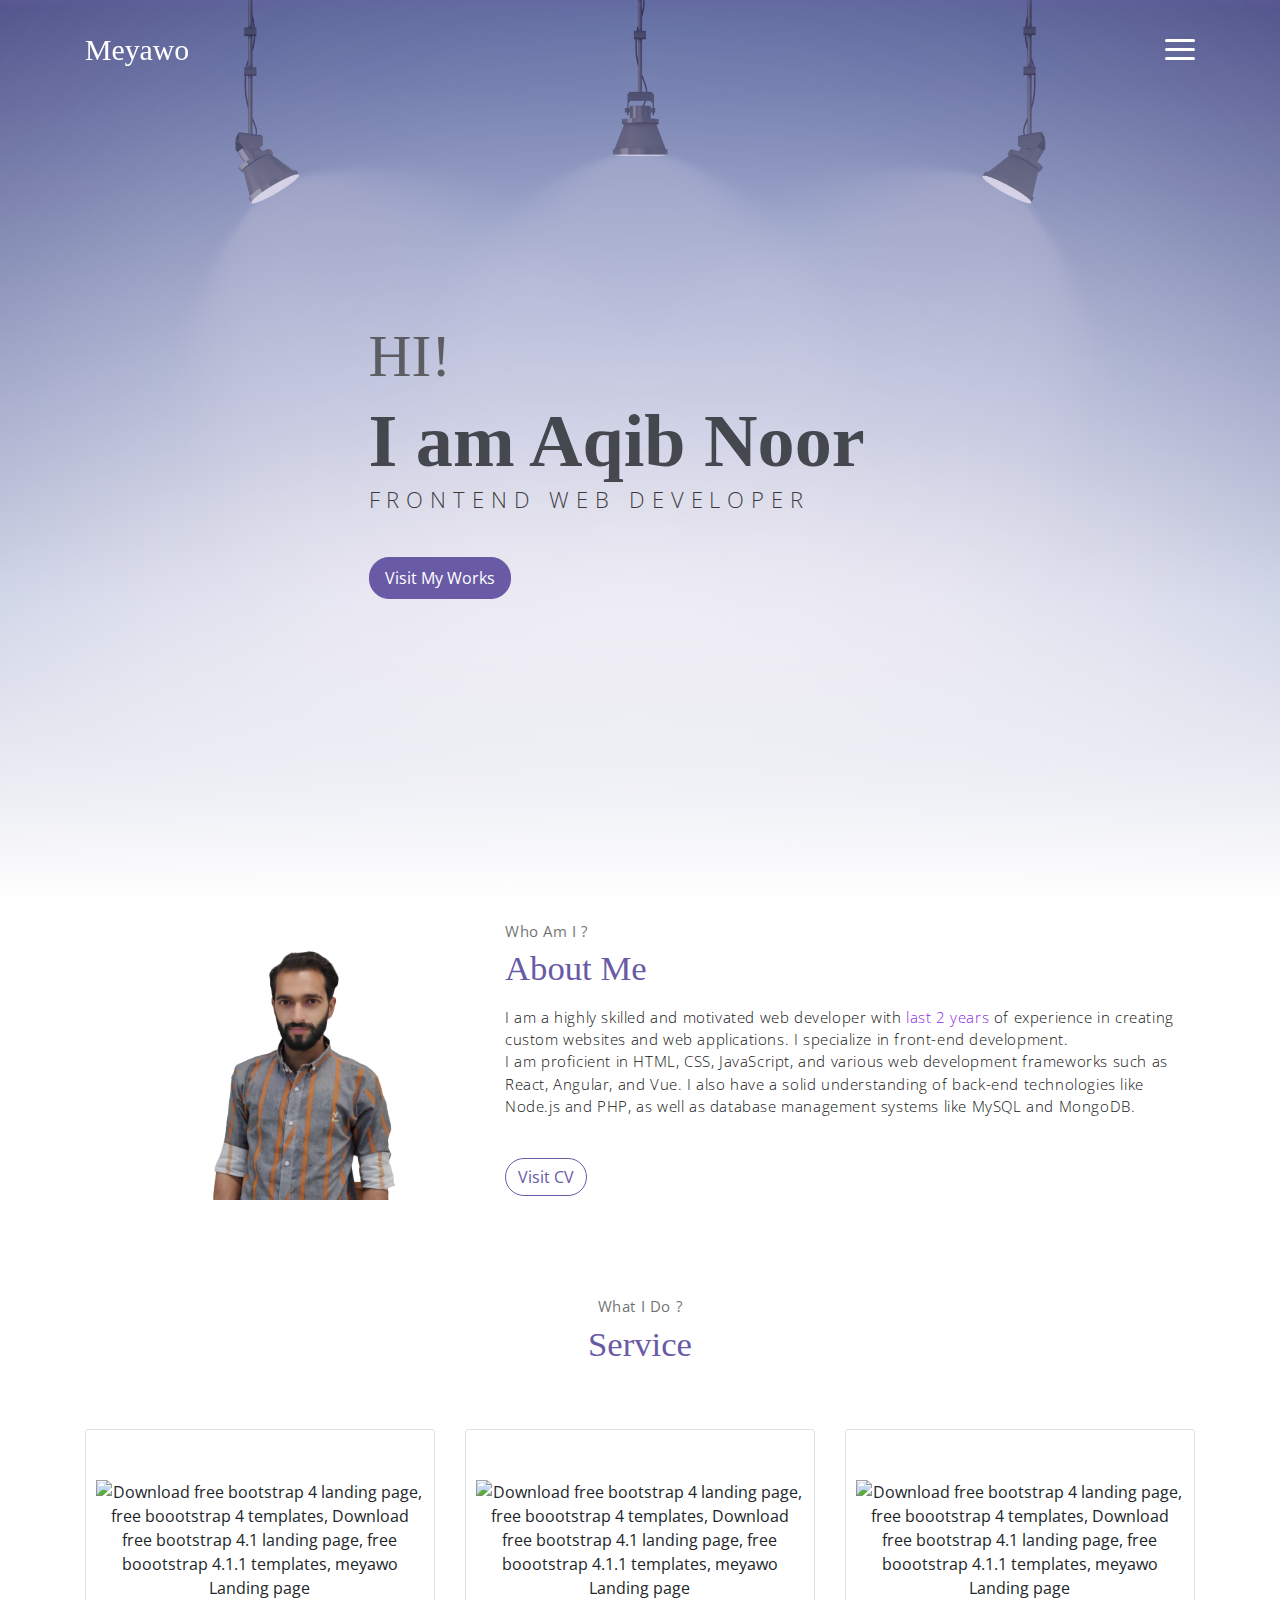
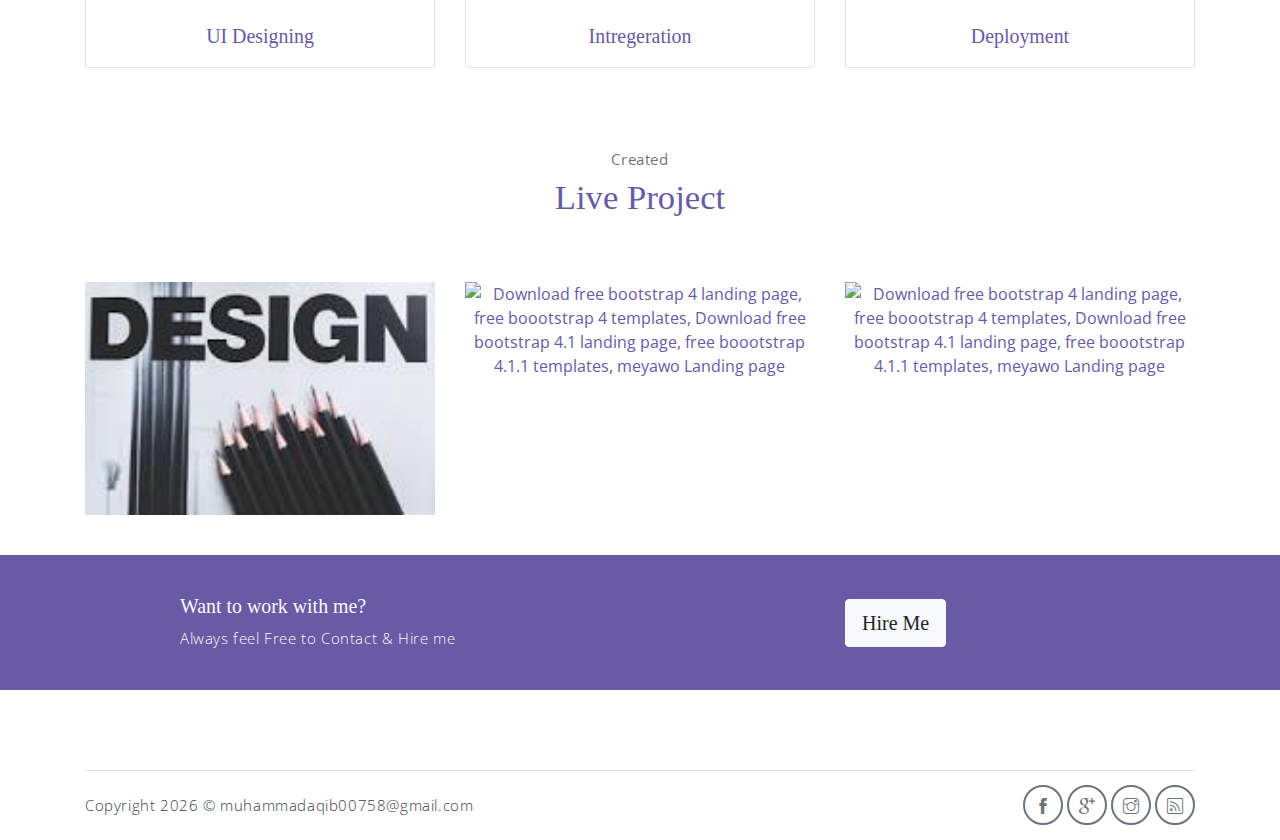
==== index.html @ bd3fa079 "first commit" ====
<!DOCTYPE html>
<html lang="en">

<head>
    <meta charset="utf-8">
    <meta name="viewport" content="width=device-width, initial-scale=1, shrink-to-fit=no">
    <meta name="description" content="Start your development with Meyawo landing page.">
    <meta name="author" content="Devcrud">
    <title>Meyawo Landing page | Free Bootstrap 4.3.x landing page</title>
    <!-- font icons -->
    <link rel="stylesheet" href="assets/vendors/themify-icons/css/themify-icons.css">
    <!-- Bootstrap + Meyawo main styles -->
    <link rel="stylesheet" href="assets/css/meyawo.css">
</head>

<body data-spy="scroll" data-target=".navbar" data-offset="40" id="home">

    <!-- Page Navbar -->
    <nav class="custom-navbar" data-spy="affix" data-offset-top="20">
        <div class="container">
            <a class="logo" href="#">Meyawo</a>
            <ul class="nav">
                <li class="item">
                    <a class="link" href="#home">Home</a>
                </li>
                <li class="item">
                    <a class="link" href="#about">About</a>
                </li>
                <li class="item">
                    <a class="link" href="#demo"> Demo;S</a>
                </li>
      
                <li class="item">
                    <a class="link" href="#contact">Contact</a>
                </li>
                <li class="item ml-md-3">
                    <a href="components.html" class="btn btn-primary">Components</a>
                </li>
            </ul>
            <a href="javascript:void(0)" id="nav-toggle" class="hamburger hamburger--elastic">
                <div class="hamburger-box">
                    <div class="hamburger-inner"></div>
                </div>
            </a>
        </div>
    </nav><!-- End of Page Navbar -->

    <!-- page header -->
    <header id="home" class="header">
        <div class="overlay"></div>
        <div class="header-content container">
            <h1 class="header-title">
                <span class="up">HI!</span>
                <span class="down">I am Aqib Noor</span>
            </h1>
            <p class="header-subtitle">FRONTEND WEB DEVELOPER</p>

            <button class="btn btn-primary">Visit My Works</button>
        </div>
    </header><!-- end of page header -->

    <!-- about section -->
    <section class="section pt-0" id="about">
        <!-- container -->
        <div class="container text-center">
            <!-- about wrapper -->
            <div class="about">
                <div class="about-img-holder">
                    <img src="assets/imgs/myimg.png" class="about-img"
                        alt="Download free bootstrap 4 landing page, free boootstrap 4 templates, Download free bootstrap 4.1 landing page, free boootstrap 4.1.1 templates, meyawo Landing page">
                </div>
                <div class="about-caption">
                    <p class="section-subtitle">Who Am I ?</p>
                    <h2 class="section-title mb-3">About Me</h2>
                    <p>
                        I am a highly skilled and motivated web developer with <span class="important-info"> last 2 years </span> of experience in creating custom websites and web applications. I specialize in front-end development. <br/>
                        I am proficient in HTML, CSS, JavaScript, and various web development frameworks such as React, Angular, and Vue. I also have a solid understanding of back-end technologies like Node.js and PHP, as well as database management systems like MySQL and MongoDB.
                    </p>
                    <button class="btn-rounded btn btn-outline-primary mt-4">Visit CV</button>
                </div>
            </div><!-- end of about wrapper -->
        </div><!-- end of container -->
    </section> <!-- end of about section -->

    <!-- service section -->
    <section class="section" id="service">
        <div class="container text-center">
            <p class="section-subtitle">What I Do ?</p>
            <h6 class="section-title mb-6">Service</h6>
            <!-- row -->
            <div class="row">
                <div class="col-md-8 col-lg-4">
                    <div class="service-card">
                        <div class="body">
                            <img src="https://media.istockphoto.com/id/1334906074/photo/web-designer-working-with-multiple-devices.jpg?b=1&s=170667a&w=0&k=20&c=gQtc5l3nwoegnM8fc9jKzOCbh709i1FYE1p8gljrtOs="
                                alt="Download free bootstrap 4 landing page, free boootstrap 4 templates, Download free bootstrap 4.1 landing page, free boootstrap 4.1.1 templates, meyawo Landing page"
                                class="icon">
                            <h6 class="title"> UI Designing </h6>
                            <p class="subtitle">Hello, I'm a UI designer with a passion for creating user-centric interfaces that are aesthetically pleasing and easy to use.   </p>
                        </div>
                    </div>
                </div>
                <div class="col-md-8 col-lg-4">
                    <div class="service-card">
                        <div class="body">
                            <img src="https://plus.unsplash.com/premium_photo-1678565869434-c81195861939?ixlib=rb-4.0.3&ixid=MnwxMjA3fDB8MHxzZWFyY2h8MXx8d2ViJTIwZGV2ZWxvcG1lbnR8ZW58MHx8MHx8&auto=format&fit=crop&w=500&q=60"
                                alt="Download free bootstrap 4 landing page, free boootstrap 4 templates, Download free bootstrap 4.1 landing page, free boootstrap 4.1.1 templates, meyawo Landing page"
                                class="icon">
                            <h6 class="title"> Intregeration</h6>
                            <p class="subtitle">Hello, I'm an integration specialist with a passion for connecting various software systems and creating seamless workflows.</p>
                        </div>
                    </div>
                </div>
                <div class="col-md-8 col-lg-4">
                    <div class="service-card">
                        <div class="body">
                            <img src="https://media.istockphoto.com/id/1304835109/photo/anonymous-person-typing-on-laptop-with-web-design-program-displayed-on-screen-ui-ux-website.jpg?b=1&s=170667a&w=0&k=20&c=3yyYit6X6rL8FuFe_MyWk81ZkCOJVEEGJl027wDSRLE="
                                alt="Download free bootstrap 4 landing page, free boootstrap 4 templates, Download free bootstrap 4.1 landing page, free boootstrap 4.1.1 templates, meyawo Landing page"
                                class="icon">
                            <h6 class="title">Deployment</h6>
                            <p class="subtitle">Hello, I'm a deployment specialist with a passion for ensuring that software applications are deployed smoothly and efficiently.</p>
                        </div>
                    </div>
                </div>
              
            </div><!-- end of row -->
        </div>
    </section><!-- end of service section -->

    <!-- portfolio section -->
    <section class="section" id="demo">
        <div class="container text-center">
            <p class="section-subtitle"> Created  </p>
            <h6 class="section-title mb-6"> Live Project</h6>
            <!-- row -->
            <div class="row">
                <div class="col-md-4">
                    <a href="./resturant-layout/resturant-website.html" target="_blank" class="portfolio-card">
                        <img src="[data-uri]" class="portfolio-card-img"
                            alt="Download free bootstrap 4 landing page, free boootstrap 4 templates, Download free bootstrap 4.1 landing page, free boootstrap 4.1.1 templates, meyawo Landing page">
                        <span class="portfolio-card-overlay">
                            <span class="portfolio-card-caption">
                                <h4> Rasturan Layout</h5>
                                    <p class="font-weight-normal">Category:  Created by HTMl and CSS</p>
                            </span>
                        </span>
                    </a>
                </div>
                <div class="col-md-4">
                    <a href="./figma-Design/infinity-index.html" target="_blank" class="portfolio-card">
                        <img class="portfolio-card-img" src="https://media.istockphoto.com/id/1334906074/photo/web-designer-working-with-multiple-devices.jpg?b=1&s=170667a&w=0&k=20&c=gQtc5l3nwoegnM8fc9jKzOCbh709i1FYE1p8gljrtOs=" class="img-responsive rounded"
                            alt="Download free bootstrap 4 landing page, free boootstrap 4 templates, Download free bootstrap 4.1 landing page, free boootstrap 4.1.1 templates, meyawo Landing page">
                        <span class="portfolio-card-overlay">
                            <span class="portfolio-card-caption">
                                <h4> Ui Desigines</h5>
                                    <p class="font-weight-normal">Category:  It represent the UI which is fullly responsive</p>
                            </span>
                        </span>
                    </a>
                </div>
                <div class="col-md-4">
                    <a href="./quiz-app/quiz-index.html" class="portfolio-card" target="_blank">
                        <img class="portfolio-card-img" src="https://plus.unsplash.com/premium_photo-1678565869434-c81195861939?ixlib=rb-4.0.3&ixid=MnwxMjA3fDB8MHxzZWFyY2h8MXx8d2ViJTIwZGV2ZWxvcG1lbnR8ZW58MHx8MHx8&auto=format&fit=crop&w=500&q=60"  class="img-responsive rounded"
                            alt="Download free bootstrap 4 landing page, free boootstrap 4 templates, Download free bootstrap 4.1 landing page, free boootstrap 4.1.1 templates, meyawo Landing page">
                        <span class="portfolio-card-overlay">
                            <span class="portfolio-card-caption">
                                <h4> Quizz App </h5>
                                    <p class="font-weight-normal">Category:  Quizz App which works on javascript</p>
                            </span>
                        </span>
                    </a>
                </div>
            </div><!-- end of row -->
        </div><!-- end of container -->
    </section> <!-- end of portfolio section -->

   
    <section class="section-sm bg-primary  ">
        <!-- container -->
        <div class="container text-center text-sm-left">
            <!-- row -->
            <div class="row align-items-center">
                <div class="col-sm offset-md-1 mb-4 mb-md-0">
                    <h6 class="title text-light">Want to work with me?</h6>
                    <p class="m-0 text-light">Always feel Free to Contact & Hire me</p>
                </div>
                <div class="col-sm offset-sm-2 offset-md-3">
                    <button class="btn btn-lg my-font btn-light rounded">Hire Me</button>
                </div>
            </div> <!-- end of row -->
        </div> <!-- end of container -->
    </section> <!-- end of section -->





    <!-- contact section -->
    <section class="section" id="contact">
        
    </section>

    <!-- footer -->
    <div class="container"  id="contact">
        <footer class="footer">
            <p class="mb-0">Copyright
                <script>document.write(new Date().getFullYear())</script> &copy; 
           muhammadaqib00758@gmail.com
       
            </p>
            <div class="social-links text-right m-auto ml-sm-auto">
                <a href="javascript:void(0)" class="link"><i class="ti-facebook"></i></a>

                <a href="javascript:void(0)" class="link"><i class="ti-google"></i></a>
               
                <a href="javascript:void(0)" class="link"><i class="ti-instagram"></i></a>
                <a href="javascript:void(0)" class="link"><i class="ti-rss"></i></a>
            </div>
        </footer>
    </div> <!-- end of page footer -->

    <!-- core  -->
    <script src="assets/vendors/jquery/jquery-3.4.1.js"></script>
    <script src="assets/vendors/bootstrap/bootstrap.bundle.js"></script>

    <!-- bootstrap 3 affix -->
    <script src="assets/vendors/bootstrap/bootstrap.affix.js"></script>

    <!-- Meyawo js -->
    <script src="assets/js/meyawo.js"></script>

</body>

</html>
---- assets/vendors/themify-icons/css/themify-icons.css ----
@font-face {
	font-family: 'themify';
	src:url("../fonts/themify.eot?-fvbane");
	src:url("../fonts/themify.eot?#iefix-fvbane") format("embedded-opentype"),
		url("../fonts/themify.woff?-fvbane") format("woff"),
		url("../fonts/themify.ttf?-fvbane") format("truetype"),
		url("../fonts/themify.svg?-fvbane#themify") format("svg");
	font-weight: normal;
	font-style: normal;
}

[class^="ti-"], [class*=" ti-"] {
	font-family: 'themify';
	speak: none;
	font-style: normal;
	font-weight: normal;
	font-variant: normal;
	text-transform: none;
	line-height: 1;

	/* Better Font Rendering =========== */
	-webkit-font-smoothing: antialiased;
	-moz-osx-font-smoothing: grayscale;
}

.ti-wand:before {
	content: "\e600";
}
.ti-volume:before {
	content: "\e601";
}
.ti-user:before {
	content: "\e602";
}
.ti-unlock:before {
	content: "\e603";
}
.ti-unlink:before {
	content: "\e604";
}
.ti-trash:before {
	content: "\e605";
}
.ti-thought:before {
	content: "\e606";
}
.ti-target:before {
	content: "\e607";
}
.ti-tag:before {
	content: "\e608";
}
.ti-tablet:before {
	content: "\e609";
}
.ti-star:before {
	content: "\e60a";
}
.ti-spray:before {
	content: "\e60b";
}
.ti-signal:before {
	content: "\e60c";
}
.ti-shopping-cart:before {
	content: "\e60d";
}
.ti-shopping-cart-full:before {
	content: "\e60e";
}
.ti-settings:before {
	content: "\e60f";
}
.ti-search:before {
	content: "\e610";
}
.ti-zoom-in:before {
	content: "\e611";
}
.ti-zoom-out:before {
	content: "\e612";
}
.ti-cut:before {
	content: "\e613";
}
.ti-ruler:before {
	content: "\e614";
}
.ti-ruler-pencil:before {
	content: "\e615";
}
.ti-ruler-alt:before {
	content: "\e616";
}
.ti-bookmark:before {
	content: "\e617";
}
.ti-bookmark-alt:before {
	content: "\e618";
}
.ti-reload:before {
	content: "\e619";
}
.ti-plus:before {
	content: "\e61a";
}
.ti-pin:before {
	content: "\e61b";
}
.ti-pencil:before {
	content: "\e61c";
}
.ti-pencil-alt:before {
	content: "\e61d";
}
.ti-paint-roller:before {
	content: "\e61e";
}
.ti-paint-bucket:before {
	content: "\e61f";
}
.ti-na:before {
	content: "\e620";
}
.ti-mobile:before {
	content: "\e621";
}
.ti-minus:before {
	content: "\e622";
}
.ti-medall:before {
	content: "\e623";
}
.ti-medall-alt:before {
	content: "\e624";
}
.ti-marker:before {
	content: "\e625";
}
.ti-marker-alt:before {
	content: "\e626";
}
.ti-arrow-up:before {
	content: "\e627";
}
.ti-arrow-right:before {
	content: "\e628";
}
.ti-arrow-left:before {
	content: "\e629";
}
.ti-arrow-down:before {
	content: "\e62a";
}
.ti-lock:before {
	content: "\e62b";
}
.ti-location-arrow:before {
	content: "\e62c";
}
.ti-link:before {
	content: "\e62d";
}
.ti-layout:before {
	content: "\e62e";
}
.ti-layers:before {
	content: "\e62f";
}
.ti-layers-alt:before {
	content: "\e630";
}
.ti-key:before {
	content: "\e631";
}
.ti-import:before {
	content: "\e632";
}
.ti-image:before {
	content: "\e633";
}
.ti-heart:before {
	content: "\e634";
}
.ti-heart-broken:before {
	content: "\e635";
}
.ti-hand-stop:before {
	content: "\e636";
}
.ti-hand-open:before {
	content: "\e637";
}
.ti-hand-drag:before {
	content: "\e638";
}
.ti-folder:before {
	content: "\e639";
}
.ti-flag:before {
	content: "\e63a";
}
.ti-flag-alt:before {
	content: "\e63b";
}
.ti-flag-alt-2:before {
	content: "\e63c";
}
.ti-eye:before {
	content: "\e63d";
}
.ti-export:before {
	content: "\e63e";
}
.ti-exchange-vertical:before {
	content: "\e63f";
}
.ti-desktop:before {
	content: "\e640";
}
.ti-cup:before {
	content: "\e641";
}
.ti-crown:before {
	content: "\e642";
}
.ti-comments:before {
	content: "\e643";
}
.ti-comment:before {
	content: "\e644";
}
.ti-comment-alt:before {
	content: "\e645";
}
.ti-close:before {
	content: "\e646";
}
.ti-clip:before {
	content: "\e647";
}
.ti-angle-up:before {
	content: "\e648";
}
.ti-angle-right:before {
	content: "\e649";
}
.ti-angle-left:before {
	content: "\e64a";
}
.ti-angle-down:before {
	content: "\e64b";
}
.ti-check:before {
	content: "\e64c";
}
.ti-check-box:before {
	content: "\e64d";
}
.ti-camera:before {
	content: "\e64e";
}
.ti-announcement:before {
	content: "\e64f";
}
.ti-brush:before {
	content: "\e650";
}
.ti-briefcase:before {
	content: "\e651";
}
.ti-bolt:before {
	content: "\e652";
}
.ti-bolt-alt:before {
	content: "\e653";
}
.ti-blackboard:before {
	content: "\e654";
}
.ti-bag:before {
	content: "\e655";
}
.ti-move:before {
	content: "\e656";
}
.ti-arrows-vertical:before {
	content: "\e657";
}
.ti-arrows-horizontal:before {
	content: "\e658";
}
.ti-fullscreen:before {
	content: "\e659";
}
.ti-arrow-top-right:before {
	content: "\e65a";
}
.ti-arrow-top-left:before {
	content: "\e65b";
}
.ti-arrow-circle-up:before {
	content: "\e65c";
}
.ti-arrow-circle-right:before {
	content: "\e65d";
}
.ti-arrow-circle-left:before {
	content: "\e65e";
}
.ti-arrow-circle-down:before {
	content: "\e65f";
}
.ti-angle-double-up:before {
	content: "\e660";
}
.ti-angle-double-right:before {
	content: "\e661";
}
.ti-angle-double-left:before {
	content: "\e662";
}
.ti-angle-double-down:before {
	content: "\e663";
}
.ti-zip:before {
	content: "\e664";
}
.ti-world:before {
	content: "\e665";
}
.ti-wheelchair:before {
	content: "\e666";
}
.ti-view-list:before {
	content: "\e667";
}
.ti-view-list-alt:before {
	content: "\e668";
}
.ti-view-grid:before {
	content: "\e669";
}
.ti-uppercase:before {
	content: "\e66a";
}
.ti-upload:before {
	content: "\e66b";
}
.ti-underline:before {
	content: "\e66c";
}
.ti-truck:before {
	content: "\e66d";
}
.ti-timer:before {
	content: "\e66e";
}
.ti-ticket:before {
	content: "\e66f";
}
.ti-thumb-up:before {
	content: "\e670";
}
.ti-thumb-down:before {
	content: "\e671";
}
.ti-text:before {
	content: "\e672";
}
.ti-stats-up:before {
	content: "\e673";
}
.ti-stats-down:before {
	content: "\e674";
}
.ti-split-v:before {
	content: "\e675";
}
.ti-split-h:before {
	content: "\e676";
}
.ti-smallcap:before {
	content: "\e677";
}
.ti-shine:before {
	content: "\e678";
}
.ti-shift-right:before {
	content: "\e679";
}
.ti-shift-left:before {
	content: "\e67a";
}
.ti-shield:before {
	content: "\e67b";
}
.ti-notepad:before {
	content: "\e67c";
}
.ti-server:before {
	content: "\e67d";
}
.ti-quote-right:before {
	content: "\e67e";
}
.ti-quote-left:before {
	content: "\e67f";
}
.ti-pulse:before {
	content: "\e680";
}
.ti-printer:before {
	content: "\e681";
}
.ti-power-off:before {
	content: "\e682";
}
.ti-plug:before {
	content: "\e683";
}
.ti-pie-chart:before {
	content: "\e684";
}
.ti-paragraph:before {
	content: "\e685";
}
.ti-panel:before {
	content: "\e686";
}
.ti-package:before {
	content: "\e687";
}
.ti-music:before {
	content: "\e688";
}
.ti-music-alt:before {
	content: "\e689";
}
.ti-mouse:before {
	content: "\e68a";
}
.ti-mouse-alt:before {
	content: "\e68b";
}
.ti-money:before {
	content: "\e68c";
}
.ti-microphone:before {
	content: "\e68d";
}
.ti-menu:before {
	content: "\e68e";
}
.ti-menu-alt:before {
	content: "\e68f";
}
.ti-map:before {
	content: "\e690";
}
.ti-map-alt:before {
	content: "\e691";
}
.ti-loop:before {
	content: "\e692";
}
.ti-location-pin:before {
	content: "\e693";
}
.ti-list:before {
	content: "\e694";
}
.ti-light-bulb:before {
	content: "\e695";
}
.ti-Italic:before {
	content: "\e696";
}
.ti-info:before {
	content: "\e697";
}
.ti-infinite:before {
	content: "\e698";
}
.ti-id-badge:before {
	content: "\e699";
}
.ti-hummer:before {
	content: "\e69a";
}
.ti-home:before {
	content: "\e69b";
}
.ti-help:before {
	content: "\e69c";
}
.ti-headphone:before {
	content: "\e69d";
}
.ti-harddrives:before {
	content: "\e69e";
}
.ti-harddrive:before {
	content: "\e69f";
}
.ti-gift:before {
	content: "\e6a0";
}
.ti-game:before {
	content: "\e6a1";
}
.ti-filter:before {
	content: "\e6a2";
}
.ti-files:before {
	content: "\e6a3";
}
.ti-file:before {
	content: "\e6a4";
}
.ti-eraser:before {
	content: "\e6a5";
}
.ti-envelope:before {
	content: "\e6a6";
}
.ti-download:before {
	content: "\e6a7";
}
.ti-direction:before {
	content: "\e6a8";
}
.ti-direction-alt:before {
	content: "\e6a9";
}
.ti-dashboard:before {
	content: "\e6aa";
}
.ti-control-stop:before {
	content: "\e6ab";
}
.ti-control-shuffle:before {
	content: "\e6ac";
}
.ti-control-play:before {
	content: "\e6ad";
}
.ti-control-pause:before {
	content: "\e6ae";
}
.ti-control-forward:before {
	content: "\e6af";
}
.ti-control-backward:before {
	content: "\e6b0";
}
.ti-cloud:before {
	content: "\e6b1";
}
.ti-cloud-up:before {
	content: "\e6b2";
}
.ti-cloud-down:before {
	content: "\e6b3";
}
.ti-clipboard:before {
	content: "\e6b4";
}
.ti-car:before {
	content: "\e6b5";
}
.ti-calendar:before {
	content: "\e6b6";
}
.ti-book:before {
	content: "\e6b7";
}
.ti-bell:before {
	content: "\e6b8";
}
.ti-basketball:before {
	content: "\e6b9";
}
.ti-bar-chart:before {
	content: "\e6ba";
}
.ti-bar-chart-alt:before {
	content: "\e6bb";
}
.ti-back-right:before {
	content: "\e6bc";
}
.ti-back-left:before {
	content: "\e6bd";
}
.ti-arrows-corner:before {
	content: "\e6be";
}
.ti-archive:before {
	content: "\e6bf";
}
.ti-anchor:before {
	content: "\e6c0";
}
.ti-align-right:before {
	content: "\e6c1";
}
.ti-align-left:before {
	content: "\e6c2";
}
.ti-align-justify:before {
	content: "\e6c3";
}
.ti-align-center:before {
	content: "\e6c4";
}
.ti-alert:before {
	content: "\e6c5";
}
.ti-alarm-clock:before {
	content: "\e6c6";
}
.ti-agenda:before {
	content: "\e6c7";
}
.ti-write:before {
	content: "\e6c8";
}
.ti-window:before {
	content: "\e6c9";
}
.ti-widgetized:before {
	content: "\e6ca";
}
.ti-widget:before {
	content: "\e6cb";
}
.ti-widget-alt:before {
	content: "\e6cc";
}
.ti-wallet:before {
	content: "\e6cd";
}
.ti-video-clapper:before {
	content: "\e6ce";
}
.ti-video-camera:before {
	content: "\e6cf";
}
.ti-vector:before {
	content: "\e6d0";
}
.ti-themify-logo:before {
	content: "\e6d1";
}
.ti-themify-favicon:before {
	content: "\e6d2";
}
.ti-themify-favicon-alt:before {
	content: "\e6d3";
}
.ti-support:before {
	content: "\e6d4";
}
.ti-stamp:before {
	content: "\e6d5";
}
.ti-split-v-alt:before {
	content: "\e6d6";
}
.ti-slice:before {
	content: "\e6d7";
}
.ti-shortcode:before {
	content: "\e6d8";
}
.ti-shift-right-alt:before {
	content: "\e6d9";
}
.ti-shift-left-alt:before {
	content: "\e6da";
}
.ti-ruler-alt-2:before {
	content: "\e6db";
}
.ti-receipt:before {
	content: "\e6dc";
}
.ti-pin2:before {
	content: "\e6dd";
}
.ti-pin-alt:before {
	content: "\e6de";
}
.ti-pencil-alt2:before {
	content: "\e6df";
}
.ti-palette:before {
	content: "\e6e0";
}
.ti-more:before {
	content: "\e6e1";
}
.ti-more-alt:before {
	content: "\e6e2";
}
.ti-microphone-alt:before {
	content: "\e6e3";
}
.ti-magnet:before {
	content: "\e6e4";
}
.ti-line-double:before {
	content: "\e6e5";
}
.ti-line-dotted:before {
	content: "\e6e6";
}
.ti-line-dashed:before {
	content: "\e6e7";
}
.ti-layout-width-full:before {
	content: "\e6e8";
}
.ti-layout-width-default:before {
	content: "\e6e9";
}
.ti-layout-width-default-alt:before {
	content: "\e6ea";
}
.ti-layout-tab:before {
	content: "\e6eb";
}
.ti-layout-tab-window:before {
	content: "\e6ec";
}
.ti-layout-tab-v:before {
	content: "\e6ed";
}
.ti-layout-tab-min:before {
	content: "\e6ee";
}
.ti-layout-slider:before {
	content: "\e6ef";
}
.ti-layout-slider-alt:before {
	content: "\e6f0";
}
.ti-layout-sidebar-right:before {
	content: "\e6f1";
}
.ti-layout-sidebar-none:before {
	content: "\e6f2";
}
.ti-layout-sidebar-left:before {
	content: "\e6f3";
}
.ti-layout-placeholder:before {
	content: "\e6f4";
}
.ti-layout-menu:before {
	content: "\e6f5";
}
.ti-layout-menu-v:before {
	content: "\e6f6";
}
.ti-layout-menu-separated:before {
	content: "\e6f7";
}
.ti-layout-menu-full:before {
	content: "\e6f8";
}
.ti-layout-media-right-alt:before {
	content: "\e6f9";
}
.ti-layout-media-right:before {
	content: "\e6fa";
}
.ti-layout-media-overlay:before {
	content: "\e6fb";
}
.ti-layout-media-overlay-alt:before {
	content: "\e6fc";
}
.ti-layout-media-overlay-alt-2:before {
	content: "\e6fd";
}
.ti-layout-media-left-alt:before {
	content: "\e6fe";
}
.ti-layout-media-left:before {
	content: "\e6ff";
}
.ti-layout-media-center-alt:before {
	content: "\e700";
}
.ti-layout-media-center:before {
	content: "\e701";
}
.ti-layout-list-thumb:before {
	content: "\e702";
}
.ti-layout-list-thumb-alt:before {
	content: "\e703";
}
.ti-layout-list-post:before {
	content: "\e704";
}
.ti-layout-list-large-image:before {
	content: "\e705";
}
.ti-layout-line-solid:before {
	content: "\e706";
}
.ti-layout-grid4:before {
	content: "\e707";
}
.ti-layout-grid3:before {
	content: "\e708";
}
.ti-layout-grid2:before {
	content: "\e709";
}
.ti-layout-grid2-thumb:before {
	content: "\e70a";
}
.ti-layout-cta-right:before {
	content: "\e70b";
}
.ti-layout-cta-left:before {
	content: "\e70c";
}
.ti-layout-cta-center:before {
	content: "\e70d";
}
.ti-layout-cta-btn-right:before {
	content: "\e70e";
}
.ti-layout-cta-btn-left:before {
	content: "\e70f";
}
.ti-layout-column4:before {
	content: "\e710";
}
.ti-layout-column3:before {
	content: "\e711";
}
.ti-layout-column2:before {
	content: "\e712";
}
.ti-layout-accordion-separated:before {
	content: "\e713";
}
.ti-layout-accordion-merged:before {
	content: "\e714";
}
.ti-layout-accordion-list:before {
	content: "\e715";
}
.ti-ink-pen:before {
	content: "\e716";
}
.ti-info-alt:before {
	content: "\e717";
}
.ti-help-alt:before {
	content: "\e718";
}
.ti-headphone-alt:before {
	content: "\e719";
}
.ti-hand-point-up:before {
	content: "\e71a";
}
.ti-hand-point-right:before {
	content: "\e71b";
}
.ti-hand-point-left:before {
	content: "\e71c";
}
.ti-hand-point-down:before {
	content: "\e71d";
}
.ti-gallery:before {
	content: "\e71e";
}
.ti-face-smile:before {
	content: "\e71f";
}
.ti-face-sad:before {
	content: "\e720";
}
.ti-credit-card:before {
	content: "\e721";
}
.ti-control-skip-forward:before {
	content: "\e722";
}
.ti-control-skip-backward:before {
	content: "\e723";
}
.ti-control-record:before {
	content: "\e724";
}
.ti-control-eject:before {
	content: "\e725";
}
.ti-comments-smiley:before {
	content: "\e726";
}
.ti-brush-alt:before {
	content: "\e727";
}
.ti-youtube:before {
	content: "\e728";
}
.ti-vimeo:before {
	content: "\e729";
}
.ti-twitter:before {
	content: "\e72a";
}
.ti-time:before {
	content: "\e72b";
}
.ti-tumblr:before {
	content: "\e72c";
}
.ti-skype:before {
	content: "\e72d";
}
.ti-share:before {
	content: "\e72e";
}
.ti-share-alt:before {
	content: "\e72f";
}
.ti-rocket:before {
	content: "\e730";
}
.ti-pinterest:before {
	content: "\e731";
}
.ti-new-window:before {
	content: "\e732";
}
.ti-microsoft:before {
	content: "\e733";
}
.ti-list-ol:before {
	content: "\e734";
}
.ti-linkedin:before {
	content: "\e735";
}
.ti-layout-sidebar-2:before {
	content: "\e736";
}
.ti-layout-grid4-alt:before {
	content: "\e737";
}
.ti-layout-grid3-alt:before {
	content: "\e738";
}
.ti-layout-grid2-alt:before {
	content: "\e739";
}
.ti-layout-column4-alt:before {
	content: "\e73a";
}
.ti-layout-column3-alt:before {
	content: "\e73b";
}
.ti-layout-column2-alt:before {
	content: "\e73c";
}
.ti-instagram:before {
	content: "\e73d";
}
.ti-google:before {
	content: "\e73e";
}
.ti-github:before {
	content: "\e73f";
}
.ti-flickr:before {
	content: "\e740";
}
.ti-facebook:before {
	content: "\e741";
}
.ti-dropbox:before {
	content: "\e742";
}
.ti-dribbble:before {
	content: "\e743";
}
.ti-apple:before {
	content: "\e744";
}
.ti-android:before {
	content: "\e745";
}
.ti-save:before {
	content: "\e746";
}
.ti-save-alt:before {
	content: "\e747";
}
.ti-yahoo:before {
	content: "\e748";
}
.ti-wordpress:before {
	content: "\e749";
}
.ti-vimeo-alt:before {
	content: "\e74a";
}
.ti-twitter-alt:before {
	content: "\e74b";
}
.ti-tumblr-alt:before {
	content: "\e74c";
}
.ti-trello:before {
	content: "\e74d";
}
.ti-stack-overflow:before {
	content: "\e74e";
}
.ti-soundcloud:before {
	content: "\e74f";
}
.ti-sharethis:before {
	content: "\e750";
}
.ti-sharethis-alt:before {
	content: "\e751";
}
.ti-reddit:before {
	content: "\e752";
}
.ti-pinterest-alt:before {
	content: "\e753";
}
.ti-microsoft-alt:before {
	content: "\e754";
}
.ti-linux:before {
	content: "\e755";
}
.ti-jsfiddle:before {
	content: "\e756";
}
.ti-joomla:before {
	content: "\e757";
}
.ti-html5:before {
	content: "\e758";
}
.ti-flickr-alt:before {
	content: "\e759";
}
.ti-email:before {
	content: "\e75a";
}
.ti-drupal:before {
	content: "\e75b";
}
.ti-dropbox-alt:before {
	content: "\e75c";
}
.ti-css3:before {
	content: "\e75d";
}
.ti-rss:before {
	content: "\e75e";
}
.ti-rss-alt:before {
	content: "\e75f";
}
---- assets/css/meyawo.css ----
@charset "UTF-8";
/*!
=========================================================
* Meyawo Landing page
=========================================================

* Copyright: 2019 DevCRUD (https://devcrud.com)
* Licensed: (https://devcrud.com/licenses)
* Coded by www.devcrud.com

=========================================================

* The above copyright notice and this permission notice shall be included in all copies or substantial portions of the Software.
*/
@import url("https://fonts.googleapis.com/css?family=Baloo+Paaji|Open+Sans:300,300i,400,400i,600,600i,700,700i");
:root {
  --blue: #1e549f;
  --indigo: #695aa6;
  --purple: #6f42c1;
  --pink: #e83e8c;
  --red: #ec185d;
  --orange: #ff6d02;
  --yellow: #ffc107;
  --green: #1bb74f;
  --teal: #20c997;
  --cyan: #17a2b8;
  --white: #fff;
  --gray: #6c757d;
  --gray-dark: #393e46;
  --primary: #695aa6;
  --secondary: #393e46;
  --success: #1bb74f;
  --info: #17a2b8;
  --warning: #ff6d02;
  --danger: #ec185d;
  --light: #f8f9fa;
  --dark: #212529;
  --breakpoint-xs: 0;
  --breakpoint-sm: 576px;
  --breakpoint-md: 768px;
  --breakpoint-lg: 992px;
  --breakpoint-xl: 1200px;
  --font-family-sans-serif: "Open Sans", sans-serif;
  --font-family-monospace: SFMono-Regular, Menlo, Monaco, Consolas,
    "Liberation Mono", "Courier New", monospace;
}

*,
*::before,
*::after {
  box-sizing: border-box;
}

html {
  font-family: sans-serif;
  line-height: 1.15;
  -webkit-text-size-adjust: 100%;
  -webkit-tap-highlight-color: rgba(0, 0, 0, 0);
}

article,
aside,
figcaption,
figure,
footer,
header,
hgroup,
main,
nav,
section {
  display: block;
}

body {
  margin: 0;
  font-family: "Open Sans", sans-serif;
  font-size: 1rem;
  font-weight: 400;
  line-height: 1.5;
  color: #212529;
  text-align: left;
  background-color: #fff;
}

[tabindex="-1"]:focus {
  outline: 0 !important;
}

hr {
  box-sizing: content-box;
  height: 0;
  overflow: visible;
}

h1,
h2,
h3,
h4,
h5,
h6 {
  margin-top: 0;
  margin-bottom: 0.5rem;
}

p {
  margin-top: 0;
  margin-bottom: 1rem;
}

abbr[title],
abbr[data-original-title] {
  text-decoration: underline;
  -webkit-text-decoration: underline dotted;
  text-decoration: underline dotted;
  cursor: help;
  border-bottom: 0;
  -webkit-text-decoration-skip-ink: none;
  text-decoration-skip-ink: none;
}

address {
  margin-bottom: 1rem;
  font-style: normal;
  line-height: inherit;
}

ol,
ul,
dl {
  margin-top: 0;
  margin-bottom: 1rem;
}

ol ol,
ul ul,
ol ul,
ul ol {
  margin-bottom: 0;
}

dt {
  font-weight: 700;
}

dd {
  margin-bottom: 0.5rem;
  margin-left: 0;
}

blockquote {
  margin: 0 0 1rem;
}

b,
strong {
  font-weight: bolder;
}

small {
  font-size: 80%;
}

sub,
sup {
  position: relative;
  font-size: 75%;
  line-height: 0;
  vertical-align: baseline;
}

sub {
  bottom: -0.25em;
}

sup {
  top: -0.5em;
}

a {
  color: #695aa6;
  text-decoration: none;
  background-color: transparent;
}

a:hover {
  color: #493f75;
  text-decoration: none;
}

a:not([href]):not([tabindex]) {
  color: inherit;
  text-decoration: none;
}

a:not([href]):not([tabindex]):hover,
a:not([href]):not([tabindex]):focus {
  color: inherit;
  text-decoration: none;
}

a:not([href]):not([tabindex]):focus {
  outline: 0;
}

pre,
code,
kbd,
samp {
  font-family: SFMono-Regular, Menlo, Monaco, Consolas, "Liberation Mono",
    "Courier New", monospace;
  font-size: 1em;
}

pre {
  margin-top: 0;
  margin-bottom: 1rem;
  overflow: auto;
}

figure {
  margin: 0 0 1rem;
}

img {
  vertical-align: middle;
  border-style: none;
}

svg {
  overflow: hidden;
  vertical-align: middle;
}

table {
  border-collapse: collapse;
}

caption {
  padding-top: 0.75rem;
  padding-bottom: 0.75rem;
  color: #6c757d;
  text-align: left;
  caption-side: bottom;
}

th {
  text-align: inherit;
}

label {
  display: inline-block;
  margin-bottom: 0.5rem;
}

button {
  border-radius: 0;
}

button:focus {
  outline: 1px dotted;
  outline: 5px auto -webkit-focus-ring-color;
}

input,
button,
select,
optgroup,
textarea {
  margin: 0;
  font-family: inherit;
  font-size: inherit;
  line-height: inherit;
}

button,
input {
  overflow: visible;
}

button,
select {
  text-transform: none;
}

select {
  word-wrap: normal;
}

button,
[type="button"],
[type="reset"],
[type="submit"] {
  -webkit-appearance: button;
}

button:not(:disabled),
[type="button"]:not(:disabled),
[type="reset"]:not(:disabled),
[type="submit"]:not(:disabled) {
  cursor: pointer;
}

button::-moz-focus-inner,
[type="button"]::-moz-focus-inner,
[type="reset"]::-moz-focus-inner,
[type="submit"]::-moz-focus-inner {
  padding: 0;
  border-style: none;
}

input[type="radio"],
input[type="checkbox"] {
  box-sizing: border-box;
  padding: 0;
}

input[type="date"],
input[type="time"],
input[type="datetime-local"],
input[type="month"] {
  -webkit-appearance: listbox;
}

textarea {
  overflow: auto;
  resize: vertical;
}

fieldset {
  min-width: 0;
  padding: 0;
  margin: 0;
  border: 0;
}

legend {
  display: block;
  width: 100%;
  max-width: 100%;
  padding: 0;
  margin-bottom: 0.5rem;
  font-size: 1.5rem;
  line-height: inherit;
  color: inherit;
  white-space: normal;
}

progress {
  vertical-align: baseline;
}

[type="number"]::-webkit-inner-spin-button,
[type="number"]::-webkit-outer-spin-button {
  height: auto;
}

[type="search"] {
  outline-offset: -2px;
  -webkit-appearance: none;
}

[type="search"]::-webkit-search-decoration {
  -webkit-appearance: none;
}

::-webkit-file-upload-button {
  font: inherit;
  -webkit-appearance: button;
}

output {
  display: inline-block;
}

summary {
  display: list-item;
  cursor: pointer;
}

template {
  display: none;
}

[hidden] {
  display: none !important;
}

h1,
h2,
h3,
h4,
h5,
h6,
.h1,
.h2,
.h3,
.h4,
.h5,
.h6 {
  margin-bottom: 0.5rem;
  font-weight: 500;
  line-height: 1.2;
}

h1,
.h1 {
  font-size: 2.5rem;
}

h2,
.h2 {
  font-size: 2rem;
}

h3,
.h3 {
  font-size: 1.75rem;
}

h4,
.h4 {
  font-size: 1.5rem;
}

h5,
.h5 {
  font-size: 1.25rem;
}

h6,
.h6 {
  font-size: 1rem;
}

.lead {
  font-size: 1.25rem;
  font-weight: 300;
}

.display-1 {
  font-size: 6rem;
  font-weight: 300;
  line-height: 1.2;
}

.display-2 {
  font-size: 5.5rem;
  font-weight: 300;
  line-height: 1.2;
}

.display-3 {
  font-size: 4.5rem;
  font-weight: 300;
  line-height: 1.2;
}

.display-4 {
  font-size: 3.5rem;
  font-weight: 300;
  line-height: 1.2;
}

hr {
  margin-top: 1rem;
  margin-bottom: 1rem;
  border: 0;
  border-top: 1px solid rgba(0, 0, 0, 0.1);
}

small,
.small {
  font-size: 80%;
  font-weight: 400;
}

mark,
.mark {
  padding: 0.2em;
  background-color: #fcf8e3;
}

.list-unstyled {
  padding-left: 0;
  list-style: none;
}

.list-inline {
  padding-left: 0;
  list-style: none;
}

.list-inline-item {
  display: inline-block;
}

.list-inline-item:not(:last-child) {
  margin-right: 0.5rem;
}

.initialism {
  font-size: 90%;
  text-transform: uppercase;
}

.blockquote {
  margin-bottom: 1rem;
  font-size: 1.25rem;
}

.blockquote-footer {
  display: block;
  font-size: 80%;
  color: #6c757d;
}

.blockquote-footer::before {
  content: "\2014\00A0";
}

.img-fluid {
  max-width: 100%;
  height: auto;
}

.img-thumbnail {
  padding: 0.25rem;
  background-color: #fff;
  border: 1px solid #dee2e6;
  border-radius: 0.25rem;
  max-width: 100%;
  height: auto;
}

.figure {
  display: inline-block;
}

.figure-img {
  margin-bottom: 0.5rem;
  line-height: 1;
}

.figure-caption {
  font-size: 90%;
  color: #6c757d;
}

code {
  font-size: 87.5%;
  color: #e83e8c;
  word-break: break-word;
}

a > code {
  color: inherit;
}

kbd {
  padding: 0.2rem 0.4rem;
  font-size: 87.5%;
  color: #fff;
  background-color: #212529;
  border-radius: 0.2rem;
}

kbd kbd {
  padding: 0;
  font-size: 100%;
  font-weight: 700;
}

pre {
  display: block;
  font-size: 87.5%;
  color: #212529;
}

pre code {
  font-size: inherit;
  color: inherit;
  word-break: normal;
}

.pre-scrollable {
  max-height: 340px;
  overflow-y: scroll;
}

.container {
  width: 100%;
  padding-right: 15px;
  padding-left: 15px;
  margin-right: auto;
  margin-left: auto;
}

@media (min-width: 576px) {
  .container {
    max-width: 540px;
  }
}

@media (min-width: 768px) {
  .container {
    max-width: 720px;
  }
}

@media (min-width: 992px) {
  .container {
    max-width: 960px;
  }
}

@media (min-width: 1200px) {
  .container {
    max-width: 1140px;
  }
}

.container-fluid {
  width: 100%;
  padding-right: 15px;
  padding-left: 15px;
  margin-right: auto;
  margin-left: auto;
}

.row {
  display: -webkit-box;
  display: -webkit-flex;
  display: -ms-flexbox;
  display: flex;
  -webkit-flex-wrap: wrap;
  -ms-flex-wrap: wrap;
  flex-wrap: wrap;
  margin-right: -15px;
  margin-left: -15px;
}

.no-gutters {
  margin-right: 0;
  margin-left: 0;
}

.no-gutters > .col,
.no-gutters > [class*="col-"] {
  padding-right: 0;
  padding-left: 0;
}

.col-1,
.col-2,
.col-3,
.col-4,
.col-5,
.col-6,
.col-7,
.col-8,
.col-9,
.col-10,
.col-11,
.col-12,
.col,
.col-auto,
.col-sm-1,
.col-sm-2,
.col-sm-3,
.col-sm-4,
.col-sm-5,
.col-sm-6,
.col-sm-7,
.col-sm-8,
.col-sm-9,
.col-sm-10,
.col-sm-11,
.col-sm-12,
.col-sm,
.col-sm-auto,
.col-md-1,
.col-md-2,
.col-md-3,
.col-md-4,
.col-md-5,
.col-md-6,
.col-md-7,
.col-md-8,
.col-md-9,
.col-md-10,
.col-md-11,
.col-md-12,
.col-md,
.col-md-auto,
.col-lg-1,
.col-lg-2,
.col-lg-3,
.col-lg-4,
.col-lg-5,
.col-lg-6,
.col-lg-7,
.col-lg-8,
.col-lg-9,
.col-lg-10,
.col-lg-11,
.col-lg-12,
.col-lg,
.col-lg-auto,
.col-xl-1,
.col-xl-2,
.col-xl-3,
.col-xl-4,
.col-xl-5,
.col-xl-6,
.col-xl-7,
.col-xl-8,
.col-xl-9,
.col-xl-10,
.col-xl-11,
.col-xl-12,
.col-xl,
.col-xl-auto {
  position: relative;
  width: 100%;
  padding-right: 15px;
  padding-left: 15px;
}

.col {
  -webkit-flex-basis: 0;
  -ms-flex-preferred-size: 0;
  flex-basis: 0;
  -webkit-box-flex: 1;
  -webkit-flex-grow: 1;
  -ms-flex-positive: 1;
  flex-grow: 1;
  max-width: 100%;
}

.col-auto {
  -webkit-box-flex: 0;
  -webkit-flex: 0 0 auto;
  -ms-flex: 0 0 auto;
  flex: 0 0 auto;
  width: auto;
  max-width: 100%;
}

.col-1 {
  -webkit-box-flex: 0;
  -webkit-flex: 0 0 8.33333%;
  -ms-flex: 0 0 8.33333%;
  flex: 0 0 8.33333%;
  max-width: 8.33333%;
}

.col-2 {
  -webkit-box-flex: 0;
  -webkit-flex: 0 0 16.66667%;
  -ms-flex: 0 0 16.66667%;
  flex: 0 0 16.66667%;
  max-width: 16.66667%;
}

.col-3 {
  -webkit-box-flex: 0;
  -webkit-flex: 0 0 25%;
  -ms-flex: 0 0 25%;
  flex: 0 0 25%;
  max-width: 25%;
}

.col-4 {
  -webkit-box-flex: 0;
  -webkit-flex: 0 0 33.33333%;
  -ms-flex: 0 0 33.33333%;
  flex: 0 0 33.33333%;
  max-width: 33.33333%;
}

.col-5 {
  -webkit-box-flex: 0;
  -webkit-flex: 0 0 41.66667%;
  -ms-flex: 0 0 41.66667%;
  flex: 0 0 41.66667%;
  max-width: 41.66667%;
}

.col-6 {
  -webkit-box-flex: 0;
  -webkit-flex: 0 0 50%;
  -ms-flex: 0 0 50%;
  flex: 0 0 50%;
  max-width: 50%;
}

.col-7 {
  -webkit-box-flex: 0;
  -webkit-flex: 0 0 58.33333%;
  -ms-flex: 0 0 58.33333%;
  flex: 0 0 58.33333%;
  max-width: 58.33333%;
}

.col-8 {
  -webkit-box-flex: 0;
  -webkit-flex: 0 0 66.66667%;
  -ms-flex: 0 0 66.66667%;
  flex: 0 0 66.66667%;
  max-width: 66.66667%;
}

.col-9 {
  -webkit-box-flex: 0;
  -webkit-flex: 0 0 75%;
  -ms-flex: 0 0 75%;
  flex: 0 0 75%;
  max-width: 75%;
}

.col-10 {
  -webkit-box-flex: 0;
  -webkit-flex: 0 0 83.33333%;
  -ms-flex: 0 0 83.33333%;
  flex: 0 0 83.33333%;
  max-width: 83.33333%;
}

.col-11 {
  -webkit-box-flex: 0;
  -webkit-flex: 0 0 91.66667%;
  -ms-flex: 0 0 91.66667%;
  flex: 0 0 91.66667%;
  max-width: 91.66667%;
}

.col-12 {
  -webkit-box-flex: 0;
  -webkit-flex: 0 0 100%;
  -ms-flex: 0 0 100%;
  flex: 0 0 100%;
  max-width: 100%;
}

.order-first {
  -webkit-box-ordinal-group: 0;
  -webkit-order: -1;
  -ms-flex-order: -1;
  order: -1;
}

.order-last {
  -webkit-box-ordinal-group: 14;
  -webkit-order: 13;
  -ms-flex-order: 13;
  order: 13;
}

.order-0 {
  -webkit-box-ordinal-group: 1;
  -webkit-order: 0;
  -ms-flex-order: 0;
  order: 0;
}

.order-1 {
  -webkit-box-ordinal-group: 2;
  -webkit-order: 1;
  -ms-flex-order: 1;
  order: 1;
}

.order-2 {
  -webkit-box-ordinal-group: 3;
  -webkit-order: 2;
  -ms-flex-order: 2;
  order: 2;
}

.order-3 {
  -webkit-box-ordinal-group: 4;
  -webkit-order: 3;
  -ms-flex-order: 3;
  order: 3;
}

.order-4 {
  -webkit-box-ordinal-group: 5;
  -webkit-order: 4;
  -ms-flex-order: 4;
  order: 4;
}

.order-5 {
  -webkit-box-ordinal-group: 6;
  -webkit-order: 5;
  -ms-flex-order: 5;
  order: 5;
}

.order-6 {
  -webkit-box-ordinal-group: 7;
  -webkit-order: 6;
  -ms-flex-order: 6;
  order: 6;
}

.order-7 {
  -webkit-box-ordinal-group: 8;
  -webkit-order: 7;
  -ms-flex-order: 7;
  order: 7;
}

.order-8 {
  -webkit-box-ordinal-group: 9;
  -webkit-order: 8;
  -ms-flex-order: 8;
  order: 8;
}

.order-9 {
  -webkit-box-ordinal-group: 10;
  -webkit-order: 9;
  -ms-flex-order: 9;
  order: 9;
}

.order-10 {
  -webkit-box-ordinal-group: 11;
  -webkit-order: 10;
  -ms-flex-order: 10;
  order: 10;
}

.order-11 {
  -webkit-box-ordinal-group: 12;
  -webkit-order: 11;
  -ms-flex-order: 11;
  order: 11;
}

.order-12 {
  -webkit-box-ordinal-group: 13;
  -webkit-order: 12;
  -ms-flex-order: 12;
  order: 12;
}

.offset-1 {
  margin-left: 8.33333%;
}

.offset-2 {
  margin-left: 16.66667%;
}

.offset-3 {
  margin-left: 25%;
}

.offset-4 {
  margin-left: 33.33333%;
}

.offset-5 {
  margin-left: 41.66667%;
}

.offset-6 {
  margin-left: 50%;
}

.offset-7 {
  margin-left: 58.33333%;
}

.offset-8 {
  margin-left: 66.66667%;
}

.offset-9 {
  margin-left: 75%;
}

.offset-10 {
  margin-left: 83.33333%;
}

.offset-11 {
  margin-left: 91.66667%;
}

@media (min-width: 576px) {
  .col-sm {
    -webkit-flex-basis: 0;
    -ms-flex-preferred-size: 0;
    flex-basis: 0;
    -webkit-box-flex: 1;
    -webkit-flex-grow: 1;
    -ms-flex-positive: 1;
    flex-grow: 1;
    max-width: 100%;
  }
  .col-sm-auto {
    -webkit-box-flex: 0;
    -webkit-flex: 0 0 auto;
    -ms-flex: 0 0 auto;
    flex: 0 0 auto;
    width: auto;
    max-width: 100%;
  }
  .col-sm-1 {
    -webkit-box-flex: 0;
    -webkit-flex: 0 0 8.33333%;
    -ms-flex: 0 0 8.33333%;
    flex: 0 0 8.33333%;
    max-width: 8.33333%;
  }
  .col-sm-2 {
    -webkit-box-flex: 0;
    -webkit-flex: 0 0 16.66667%;
    -ms-flex: 0 0 16.66667%;
    flex: 0 0 16.66667%;
    max-width: 16.66667%;
  }
  .col-sm-3 {
    -webkit-box-flex: 0;
    -webkit-flex: 0 0 25%;
    -ms-flex: 0 0 25%;
    flex: 0 0 25%;
    max-width: 25%;
  }
  .col-sm-4 {
    -webkit-box-flex: 0;
    -webkit-flex: 0 0 33.33333%;
    -ms-flex: 0 0 33.33333%;
    flex: 0 0 33.33333%;
    max-width: 33.33333%;
  }
  .col-sm-5 {
    -webkit-box-flex: 0;
    -webkit-flex: 0 0 41.66667%;
    -ms-flex: 0 0 41.66667%;
    flex: 0 0 41.66667%;
    max-width: 41.66667%;
  }
  .col-sm-6 {
    -webkit-box-flex: 0;
    -webkit-flex: 0 0 50%;
    -ms-flex: 0 0 50%;
    flex: 0 0 50%;
    max-width: 50%;
  }
  .col-sm-7 {
    -webkit-box-flex: 0;
    -webkit-flex: 0 0 58.33333%;
    -ms-flex: 0 0 58.33333%;
    flex: 0 0 58.33333%;
    max-width: 58.33333%;
  }
  .col-sm-8 {
    -webkit-box-flex: 0;
    -webkit-flex: 0 0 66.66667%;
    -ms-flex: 0 0 66.66667%;
    flex: 0 0 66.66667%;
    max-width: 66.66667%;
  }
  .col-sm-9 {
    -webkit-box-flex: 0;
    -webkit-flex: 0 0 75%;
    -ms-flex: 0 0 75%;
    flex: 0 0 75%;
    max-width: 75%;
  }
  .col-sm-10 {
    -webkit-box-flex: 0;
    -webkit-flex: 0 0 83.33333%;
    -ms-flex: 0 0 83.33333%;
    flex: 0 0 83.33333%;
    max-width: 83.33333%;
  }
  .col-sm-11 {
    -webkit-box-flex: 0;
    -webkit-flex: 0 0 91.66667%;
    -ms-flex: 0 0 91.66667%;
    flex: 0 0 91.66667%;
    max-width: 91.66667%;
  }
  .col-sm-12 {
    -webkit-box-flex: 0;
    -webkit-flex: 0 0 100%;
    -ms-flex: 0 0 100%;
    flex: 0 0 100%;
    max-width: 100%;
  }
  .order-sm-first {
    -webkit-box-ordinal-group: 0;
    -webkit-order: -1;
    -ms-flex-order: -1;
    order: -1;
  }
  .order-sm-last {
    -webkit-box-ordinal-group: 14;
    -webkit-order: 13;
    -ms-flex-order: 13;
    order: 13;
  }
  .order-sm-0 {
    -webkit-box-ordinal-group: 1;
    -webkit-order: 0;
    -ms-flex-order: 0;
    order: 0;
  }
  .order-sm-1 {
    -webkit-box-ordinal-group: 2;
    -webkit-order: 1;
    -ms-flex-order: 1;
    order: 1;
  }
  .order-sm-2 {
    -webkit-box-ordinal-group: 3;
    -webkit-order: 2;
    -ms-flex-order: 2;
    order: 2;
  }
  .order-sm-3 {
    -webkit-box-ordinal-group: 4;
    -webkit-order: 3;
    -ms-flex-order: 3;
    order: 3;
  }
  .order-sm-4 {
    -webkit-box-ordinal-group: 5;
    -webkit-order: 4;
    -ms-flex-order: 4;
    order: 4;
  }
  .order-sm-5 {
    -webkit-box-ordinal-group: 6;
    -webkit-order: 5;
    -ms-flex-order: 5;
    order: 5;
  }
  .order-sm-6 {
    -webkit-box-ordinal-group: 7;
    -webkit-order: 6;
    -ms-flex-order: 6;
    order: 6;
  }
  .order-sm-7 {
    -webkit-box-ordinal-group: 8;
    -webkit-order: 7;
    -ms-flex-order: 7;
    order: 7;
  }
  .order-sm-8 {
    -webkit-box-ordinal-group: 9;
    -webkit-order: 8;
    -ms-flex-order: 8;
    order: 8;
  }
  .order-sm-9 {
    -webkit-box-ordinal-group: 10;
    -webkit-order: 9;
    -ms-flex-order: 9;
    order: 9;
  }
  .order-sm-10 {
    -webkit-box-ordinal-group: 11;
    -webkit-order: 10;
    -ms-flex-order: 10;
    order: 10;
  }
  .order-sm-11 {
    -webkit-box-ordinal-group: 12;
    -webkit-order: 11;
    -ms-flex-order: 11;
    order: 11;
  }
  .order-sm-12 {
    -webkit-box-ordinal-group: 13;
    -webkit-order: 12;
    -ms-flex-order: 12;
    order: 12;
  }
  .offset-sm-0 {
    margin-left: 0;
  }
  .offset-sm-1 {
    margin-left: 8.33333%;
  }
  .offset-sm-2 {
    margin-left: 16.66667%;
  }
  .offset-sm-3 {
    margin-left: 25%;
  }
  .offset-sm-4 {
    margin-left: 33.33333%;
  }
  .offset-sm-5 {
    margin-left: 41.66667%;
  }
  .offset-sm-6 {
    margin-left: 50%;
  }
  .offset-sm-7 {
    margin-left: 58.33333%;
  }
  .offset-sm-8 {
    margin-left: 66.66667%;
  }
  .offset-sm-9 {
    margin-left: 75%;
  }
  .offset-sm-10 {
    margin-left: 83.33333%;
  }
  .offset-sm-11 {
    margin-left: 91.66667%;
  }
}

@media (min-width: 768px) {
  .col-md {
    -webkit-flex-basis: 0;
    -ms-flex-preferred-size: 0;
    flex-basis: 0;
    -webkit-box-flex: 1;
    -webkit-flex-grow: 1;
    -ms-flex-positive: 1;
    flex-grow: 1;
    max-width: 100%;
  }
  .col-md-auto {
    -webkit-box-flex: 0;
    -webkit-flex: 0 0 auto;
    -ms-flex: 0 0 auto;
    flex: 0 0 auto;
    width: auto;
    max-width: 100%;
  }
  .col-md-1 {
    -webkit-box-flex: 0;
    -webkit-flex: 0 0 8.33333%;
    -ms-flex: 0 0 8.33333%;
    flex: 0 0 8.33333%;
    max-width: 8.33333%;
  }
  .col-md-2 {
    -webkit-box-flex: 0;
    -webkit-flex: 0 0 16.66667%;
    -ms-flex: 0 0 16.66667%;
    flex: 0 0 16.66667%;
    max-width: 16.66667%;
  }
  .col-md-3 {
    -webkit-box-flex: 0;
    -webkit-flex: 0 0 25%;
    -ms-flex: 0 0 25%;
    flex: 0 0 25%;
    max-width: 25%;
  }
  .col-md-4 {
    -webkit-box-flex: 0;
    -webkit-flex: 0 0 33.33333%;
    -ms-flex: 0 0 33.33333%;
    flex: 0 0 33.33333%;
    max-width: 33.33333%;
  }
  .col-md-5 {
    -webkit-box-flex: 0;
    -webkit-flex: 0 0 41.66667%;
    -ms-flex: 0 0 41.66667%;
    flex: 0 0 41.66667%;
    max-width: 41.66667%;
  }
  .col-md-6 {
    -webkit-box-flex: 0;
    -webkit-flex: 0 0 50%;
    -ms-flex: 0 0 50%;
    flex: 0 0 50%;
    max-width: 50%;
  }
  .col-md-7 {
    -webkit-box-flex: 0;
    -webkit-flex: 0 0 58.33333%;
    -ms-flex: 0 0 58.33333%;
    flex: 0 0 58.33333%;
    max-width: 58.33333%;
  }
  .col-md-8 {
    -webkit-box-flex: 0;
    -webkit-flex: 0 0 66.66667%;
    -ms-flex: 0 0 66.66667%;
    flex: 0 0 66.66667%;
    max-width: 66.66667%;
  }
  .col-md-9 {
    -webkit-box-flex: 0;
    -webkit-flex: 0 0 75%;
    -ms-flex: 0 0 75%;
    flex: 0 0 75%;
    max-width: 75%;
  }
  .col-md-10 {
    -webkit-box-flex: 0;
    -webkit-flex: 0 0 83.33333%;
    -ms-flex: 0 0 83.33333%;
    flex: 0 0 83.33333%;
    max-width: 83.33333%;
  }
  .col-md-11 {
    -webkit-box-flex: 0;
    -webkit-flex: 0 0 91.66667%;
    -ms-flex: 0 0 91.66667%;
    flex: 0 0 91.66667%;
    max-width: 91.66667%;
  }
  .col-md-12 {
    -webkit-box-flex: 0;
    -webkit-flex: 0 0 100%;
    -ms-flex: 0 0 100%;
    flex: 0 0 100%;
    max-width: 100%;
  }
  .order-md-first {
    -webkit-box-ordinal-group: 0;
    -webkit-order: -1;
    -ms-flex-order: -1;
    order: -1;
  }
  .order-md-last {
    -webkit-box-ordinal-group: 14;
    -webkit-order: 13;
    -ms-flex-order: 13;
    order: 13;
  }
  .order-md-0 {
    -webkit-box-ordinal-group: 1;
    -webkit-order: 0;
    -ms-flex-order: 0;
    order: 0;
  }
  .order-md-1 {
    -webkit-box-ordinal-group: 2;
    -webkit-order: 1;
    -ms-flex-order: 1;
    order: 1;
  }
  .order-md-2 {
    -webkit-box-ordinal-group: 3;
    -webkit-order: 2;
    -ms-flex-order: 2;
    order: 2;
  }
  .order-md-3 {
    -webkit-box-ordinal-group: 4;
    -webkit-order: 3;
    -ms-flex-order: 3;
    order: 3;
  }
  .order-md-4 {
    -webkit-box-ordinal-group: 5;
    -webkit-order: 4;
    -ms-flex-order: 4;
    order: 4;
  }
  .order-md-5 {
    -webkit-box-ordinal-group: 6;
    -webkit-order: 5;
    -ms-flex-order: 5;
    order: 5;
  }
  .order-md-6 {
    -webkit-box-ordinal-group: 7;
    -webkit-order: 6;
    -ms-flex-order: 6;
    order: 6;
  }
  .order-md-7 {
    -webkit-box-ordinal-group: 8;
    -webkit-order: 7;
    -ms-flex-order: 7;
    order: 7;
  }
  .order-md-8 {
    -webkit-box-ordinal-group: 9;
    -webkit-order: 8;
    -ms-flex-order: 8;
    order: 8;
  }
  .order-md-9 {
    -webkit-box-ordinal-group: 10;
    -webkit-order: 9;
    -ms-flex-order: 9;
    order: 9;
  }
  .order-md-10 {
    -webkit-box-ordinal-group: 11;
    -webkit-order: 10;
    -ms-flex-order: 10;
    order: 10;
  }
  .order-md-11 {
    -webkit-box-ordinal-group: 12;
    -webkit-order: 11;
    -ms-flex-order: 11;
    order: 11;
  }
  .order-md-12 {
    -webkit-box-ordinal-group: 13;
    -webkit-order: 12;
    -ms-flex-order: 12;
    order: 12;
  }
  .offset-md-0 {
    margin-left: 0;
  }
  .offset-md-1 {
    margin-left: 8.33333%;
  }
  .offset-md-2 {
    margin-left: 16.66667%;
  }
  .offset-md-3 {
    margin-left: 25%;
  }
  .offset-md-4 {
    margin-left: 33.33333%;
  }
  .offset-md-5 {
    margin-left: 41.66667%;
  }
  .offset-md-6 {
    margin-left: 50%;
  }
  .offset-md-7 {
    margin-left: 58.33333%;
  }
  .offset-md-8 {
    margin-left: 66.66667%;
  }
  .offset-md-9 {
    margin-left: 75%;
  }
  .offset-md-10 {
    margin-left: 83.33333%;
  }
  .offset-md-11 {
    margin-left: 91.66667%;
  }
}

@media (min-width: 992px) {
  .col-lg {
    -webkit-flex-basis: 0;
    -ms-flex-preferred-size: 0;
    flex-basis: 0;
    -webkit-box-flex: 1;
    -webkit-flex-grow: 1;
    -ms-flex-positive: 1;
    flex-grow: 1;
    max-width: 100%;
  }
  .col-lg-auto {
    -webkit-box-flex: 0;
    -webkit-flex: 0 0 auto;
    -ms-flex: 0 0 auto;
    flex: 0 0 auto;
    width: auto;
    max-width: 100%;
  }
  .col-lg-1 {
    -webkit-box-flex: 0;
    -webkit-flex: 0 0 8.33333%;
    -ms-flex: 0 0 8.33333%;
    flex: 0 0 8.33333%;
    max-width: 8.33333%;
  }
  .col-lg-2 {
    -webkit-box-flex: 0;
    -webkit-flex: 0 0 16.66667%;
    -ms-flex: 0 0 16.66667%;
    flex: 0 0 16.66667%;
    max-width: 16.66667%;
  }
  .col-lg-3 {
    -webkit-box-flex: 0;
    -webkit-flex: 0 0 25%;
    -ms-flex: 0 0 25%;
    flex: 0 0 25%;
    max-width: 25%;
  }
  .col-lg-4 {
    -webkit-box-flex: 0;
    -webkit-flex: 0 0 33.33333%;
    -ms-flex: 0 0 33.33333%;
    flex: 0 0 33.33333%;
    max-width: 33.33333%;
  }
  .col-lg-5 {
    -webkit-box-flex: 0;
    -webkit-flex: 0 0 41.66667%;
    -ms-flex: 0 0 41.66667%;
    flex: 0 0 41.66667%;
    max-width: 41.66667%;
  }
  .col-lg-6 {
    -webkit-box-flex: 0;
    -webkit-flex: 0 0 50%;
    -ms-flex: 0 0 50%;
    flex: 0 0 50%;
    max-width: 50%;
  }
  .col-lg-7 {
    -webkit-box-flex: 0;
    -webkit-flex: 0 0 58.33333%;
    -ms-flex: 0 0 58.33333%;
    flex: 0 0 58.33333%;
    max-width: 58.33333%;
  }
  .col-lg-8 {
    -webkit-box-flex: 0;
    -webkit-flex: 0 0 66.66667%;
    -ms-flex: 0 0 66.66667%;
    flex: 0 0 66.66667%;
    max-width: 66.66667%;
  }
  .col-lg-9 {
    -webkit-box-flex: 0;
    -webkit-flex: 0 0 75%;
    -ms-flex: 0 0 75%;
    flex: 0 0 75%;
    max-width: 75%;
  }
  .col-lg-10 {
    -webkit-box-flex: 0;
    -webkit-flex: 0 0 83.33333%;
    -ms-flex: 0 0 83.33333%;
    flex: 0 0 83.33333%;
    max-width: 83.33333%;
  }
  .col-lg-11 {
    -webkit-box-flex: 0;
    -webkit-flex: 0 0 91.66667%;
    -ms-flex: 0 0 91.66667%;
    flex: 0 0 91.66667%;
    max-width: 91.66667%;
  }
  .col-lg-12 {
    -webkit-box-flex: 0;
    -webkit-flex: 0 0 100%;
    -ms-flex: 0 0 100%;
    flex: 0 0 100%;
    max-width: 100%;
  }
  .order-lg-first {
    -webkit-box-ordinal-group: 0;
    -webkit-order: -1;
    -ms-flex-order: -1;
    order: -1;
  }
  .order-lg-last {
    -webkit-box-ordinal-group: 14;
    -webkit-order: 13;
    -ms-flex-order: 13;
    order: 13;
  }
  .order-lg-0 {
    -webkit-box-ordinal-group: 1;
    -webkit-order: 0;
    -ms-flex-order: 0;
    order: 0;
  }
  .order-lg-1 {
    -webkit-box-ordinal-group: 2;
    -webkit-order: 1;
    -ms-flex-order: 1;
    order: 1;
  }
  .order-lg-2 {
    -webkit-box-ordinal-group: 3;
    -webkit-order: 2;
    -ms-flex-order: 2;
    order: 2;
  }
  .order-lg-3 {
    -webkit-box-ordinal-group: 4;
    -webkit-order: 3;
    -ms-flex-order: 3;
    order: 3;
  }
  .order-lg-4 {
    -webkit-box-ordinal-group: 5;
    -webkit-order: 4;
    -ms-flex-order: 4;
    order: 4;
  }
  .order-lg-5 {
    -webkit-box-ordinal-group: 6;
    -webkit-order: 5;
    -ms-flex-order: 5;
    order: 5;
  }
  .order-lg-6 {
    -webkit-box-ordinal-group: 7;
    -webkit-order: 6;
    -ms-flex-order: 6;
    order: 6;
  }
  .order-lg-7 {
    -webkit-box-ordinal-group: 8;
    -webkit-order: 7;
    -ms-flex-order: 7;
    order: 7;
  }
  .order-lg-8 {
    -webkit-box-ordinal-group: 9;
    -webkit-order: 8;
    -ms-flex-order: 8;
    order: 8;
  }
  .order-lg-9 {
    -webkit-box-ordinal-group: 10;
    -webkit-order: 9;
    -ms-flex-order: 9;
    order: 9;
  }
  .order-lg-10 {
    -webkit-box-ordinal-group: 11;
    -webkit-order: 10;
    -ms-flex-order: 10;
    order: 10;
  }
  .order-lg-11 {
    -webkit-box-ordinal-group: 12;
    -webkit-order: 11;
    -ms-flex-order: 11;
    order: 11;
  }
  .order-lg-12 {
    -webkit-box-ordinal-group: 13;
    -webkit-order: 12;
    -ms-flex-order: 12;
    order: 12;
  }
  .offset-lg-0 {
    margin-left: 0;
  }
  .offset-lg-1 {
    margin-left: 8.33333%;
  }
  .offset-lg-2 {
    margin-left: 16.66667%;
  }
  .offset-lg-3 {
    margin-left: 25%;
  }
  .offset-lg-4 {
    margin-left: 33.33333%;
  }
  .offset-lg-5 {
    margin-left: 41.66667%;
  }
  .offset-lg-6 {
    margin-left: 50%;
  }
  .offset-lg-7 {
    margin-left: 58.33333%;
  }
  .offset-lg-8 {
    margin-left: 66.66667%;
  }
  .offset-lg-9 {
    margin-left: 75%;
  }
  .offset-lg-10 {
    margin-left: 83.33333%;
  }
  .offset-lg-11 {
    margin-left: 91.66667%;
  }
}

@media (min-width: 1200px) {
  .col-xl {
    -webkit-flex-basis: 0;
    -ms-flex-preferred-size: 0;
    flex-basis: 0;
    -webkit-box-flex: 1;
    -webkit-flex-grow: 1;
    -ms-flex-positive: 1;
    flex-grow: 1;
    max-width: 100%;
  }
  .col-xl-auto {
    -webkit-box-flex: 0;
    -webkit-flex: 0 0 auto;
    -ms-flex: 0 0 auto;
    flex: 0 0 auto;
    width: auto;
    max-width: 100%;
  }
  .col-xl-1 {
    -webkit-box-flex: 0;
    -webkit-flex: 0 0 8.33333%;
    -ms-flex: 0 0 8.33333%;
    flex: 0 0 8.33333%;
    max-width: 8.33333%;
  }
  .col-xl-2 {
    -webkit-box-flex: 0;
    -webkit-flex: 0 0 16.66667%;
    -ms-flex: 0 0 16.66667%;
    flex: 0 0 16.66667%;
    max-width: 16.66667%;
  }
  .col-xl-3 {
    -webkit-box-flex: 0;
    -webkit-flex: 0 0 25%;
    -ms-flex: 0 0 25%;
    flex: 0 0 25%;
    max-width: 25%;
  }
  .col-xl-4 {
    -webkit-box-flex: 0;
    -webkit-flex: 0 0 33.33333%;
    -ms-flex: 0 0 33.33333%;
    flex: 0 0 33.33333%;
    max-width: 33.33333%;
  }
  .col-xl-5 {
    -webkit-box-flex: 0;
    -webkit-flex: 0 0 41.66667%;
    -ms-flex: 0 0 41.66667%;
    flex: 0 0 41.66667%;
    max-width: 41.66667%;
  }
  .col-xl-6 {
    -webkit-box-flex: 0;
    -webkit-flex: 0 0 50%;
    -ms-flex: 0 0 50%;
    flex: 0 0 50%;
    max-width: 50%;
  }
  .col-xl-7 {
    -webkit-box-flex: 0;
    -webkit-flex: 0 0 58.33333%;
    -ms-flex: 0 0 58.33333%;
    flex: 0 0 58.33333%;
    max-width: 58.33333%;
  }
  .col-xl-8 {
    -webkit-box-flex: 0;
    -webkit-flex: 0 0 66.66667%;
    -ms-flex: 0 0 66.66667%;
    flex: 0 0 66.66667%;
    max-width: 66.66667%;
  }
  .col-xl-9 {
    -webkit-box-flex: 0;
    -webkit-flex: 0 0 75%;
    -ms-flex: 0 0 75%;
    flex: 0 0 75%;
    max-width: 75%;
  }
  .col-xl-10 {
    -webkit-box-flex: 0;
    -webkit-flex: 0 0 83.33333%;
    -ms-flex: 0 0 83.33333%;
    flex: 0 0 83.33333%;
    max-width: 83.33333%;
  }
  .col-xl-11 {
    -webkit-box-flex: 0;
    -webkit-flex: 0 0 91.66667%;
    -ms-flex: 0 0 91.66667%;
    flex: 0 0 91.66667%;
    max-width: 91.66667%;
  }
  .col-xl-12 {
    -webkit-box-flex: 0;
    -webkit-flex: 0 0 100%;
    -ms-flex: 0 0 100%;
    flex: 0 0 100%;
    max-width: 100%;
  }
  .order-xl-first {
    -webkit-box-ordinal-group: 0;
    -webkit-order: -1;
    -ms-flex-order: -1;
    order: -1;
  }
  .order-xl-last {
    -webkit-box-ordinal-group: 14;
    -webkit-order: 13;
    -ms-flex-order: 13;
    order: 13;
  }
  .order-xl-0 {
    -webkit-box-ordinal-group: 1;
    -webkit-order: 0;
    -ms-flex-order: 0;
    order: 0;
  }
  .order-xl-1 {
    -webkit-box-ordinal-group: 2;
    -webkit-order: 1;
    -ms-flex-order: 1;
    order: 1;
  }
  .order-xl-2 {
    -webkit-box-ordinal-group: 3;
    -webkit-order: 2;
    -ms-flex-order: 2;
    order: 2;
  }
  .order-xl-3 {
    -webkit-box-ordinal-group: 4;
    -webkit-order: 3;
    -ms-flex-order: 3;
    order: 3;
  }
  .order-xl-4 {
    -webkit-box-ordinal-group: 5;
    -webkit-order: 4;
    -ms-flex-order: 4;
    order: 4;
  }
  .order-xl-5 {
    -webkit-box-ordinal-group: 6;
    -webkit-order: 5;
    -ms-flex-order: 5;
    order: 5;
  }
  .order-xl-6 {
    -webkit-box-ordinal-group: 7;
    -webkit-order: 6;
    -ms-flex-order: 6;
    order: 6;
  }
  .order-xl-7 {
    -webkit-box-ordinal-group: 8;
    -webkit-order: 7;
    -ms-flex-order: 7;
    order: 7;
  }
  .order-xl-8 {
    -webkit-box-ordinal-group: 9;
    -webkit-order: 8;
    -ms-flex-order: 8;
    order: 8;
  }
  .order-xl-9 {
    -webkit-box-ordinal-group: 10;
    -webkit-order: 9;
    -ms-flex-order: 9;
    order: 9;
  }
  .order-xl-10 {
    -webkit-box-ordinal-group: 11;
    -webkit-order: 10;
    -ms-flex-order: 10;
    order: 10;
  }
  .order-xl-11 {
    -webkit-box-ordinal-group: 12;
    -webkit-order: 11;
    -ms-flex-order: 11;
    order: 11;
  }
  .order-xl-12 {
    -webkit-box-ordinal-group: 13;
    -webkit-order: 12;
    -ms-flex-order: 12;
    order: 12;
  }
  .offset-xl-0 {
    margin-left: 0;
  }
  .offset-xl-1 {
    margin-left: 8.33333%;
  }
  .offset-xl-2 {
    margin-left: 16.66667%;
  }
  .offset-xl-3 {
    margin-left: 25%;
  }
  .offset-xl-4 {
    margin-left: 33.33333%;
  }
  .offset-xl-5 {
    margin-left: 41.66667%;
  }
  .offset-xl-6 {
    margin-left: 50%;
  }
  .offset-xl-7 {
    margin-left: 58.33333%;
  }
  .offset-xl-8 {
    margin-left: 66.66667%;
  }
  .offset-xl-9 {
    margin-left: 75%;
  }
  .offset-xl-10 {
    margin-left: 83.33333%;
  }
  .offset-xl-11 {
    margin-left: 91.66667%;
  }
}

.table {
  width: 100%;
  margin-bottom: 1rem;
  color: #212529;
}

.table th,
.table td {
  padding: 0.75rem;
  vertical-align: top;
  border-top: 1px solid #dee2e6;
}

.table thead th {
  vertical-align: bottom;
  border-bottom: 2px solid #dee2e6;
}

.table tbody + tbody {
  border-top: 2px solid #dee2e6;
}

.table-sm th,
.table-sm td {
  padding: 0.3rem;
}

.table-bordered {
  border: 1px solid #dee2e6;
}

.table-bordered th,
.table-bordered td {
  border: 1px solid #dee2e6;
}

.table-bordered thead th,
.table-bordered thead td {
  border-bottom-width: 2px;
}

.table-borderless th,
.table-borderless td,
.table-borderless thead th,
.table-borderless tbody + tbody {
  border: 0;
}

.table-striped tbody tr:nth-of-type(odd) {
  background-color: rgba(0, 0, 0, 0.05);
}

.table-hover tbody tr:hover {
  color: #212529;
  background-color: rgba(0, 0, 0, 0.075);
}

.table-primary,
.table-primary > th,
.table-primary > td {
  background-color: #d5d1e6;
}

.table-primary th,
.table-primary td,
.table-primary thead th,
.table-primary tbody + tbody {
  border-color: #b1a9d1;
}

.table-hover .table-primary:hover {
  background-color: #c6c0dd;
}

.table-hover .table-primary:hover > td,
.table-hover .table-primary:hover > th {
  background-color: #c6c0dd;
}

.table-secondary,
.table-secondary > th,
.table-secondary > td {
  background-color: #c8c9cb;
}

.table-secondary th,
.table-secondary td,
.table-secondary thead th,
.table-secondary tbody + tbody {
  border-color: #989b9f;
}

.table-hover .table-secondary:hover {
  background-color: #bbbcbf;
}

.table-hover .table-secondary:hover > td,
.table-hover .table-secondary:hover > th {
  background-color: #bbbcbf;
}

.table-success,
.table-success > th,
.table-success > td {
  background-color: #bfebce;
}

.table-success th,
.table-success td,
.table-success thead th,
.table-success tbody + tbody {
  border-color: #88daa3;
}

.table-hover .table-success:hover {
  background-color: #ace5bf;
}

.table-hover .table-success:hover > td,
.table-hover .table-success:hover > th {
  background-color: #ace5bf;
}

.table-info,
.table-info > th,
.table-info > td {
  background-color: #bee5eb;
}

.table-info th,
.table-info td,
.table-info thead th,
.table-info tbody + tbody {
  border-color: #86cfda;
}

.table-hover .table-info:hover {
  background-color: #abdde5;
}

.table-hover .table-info:hover > td,
.table-hover .table-info:hover > th {
  background-color: #abdde5;
}

.table-warning,
.table-warning > th,
.table-warning > td {
  background-color: #ffd6b8;
}

.table-warning th,
.table-warning td,
.table-warning thead th,
.table-warning tbody + tbody {
  border-color: #ffb37b;
}

.table-hover .table-warning:hover {
  background-color: #ffc79f;
}

.table-hover .table-warning:hover > td,
.table-hover .table-warning:hover > th {
  background-color: #ffc79f;
}

.table-danger,
.table-danger > th,
.table-danger > td {
  background-color: #fabed2;
}

.table-danger th,
.table-danger td,
.table-danger thead th,
.table-danger tbody + tbody {
  border-color: #f587ab;
}

.table-hover .table-danger:hover {
  background-color: #f8a6c2;
}

.table-hover .table-danger:hover > td,
.table-hover .table-danger:hover > th {
  background-color: #f8a6c2;
}

.table-light,
.table-light > th,
.table-light > td {
  background-color: #fdfdfe;
}

.table-light th,
.table-light td,
.table-light thead th,
.table-light tbody + tbody {
  border-color: #fbfcfc;
}

.table-hover .table-light:hover {
  background-color: #ececf6;
}

.table-hover .table-light:hover > td,
.table-hover .table-light:hover > th {
  background-color: #ececf6;
}

.table-dark,
.table-dark > th,
.table-dark > td {
  background-color: #c1c2c3;
}

.table-dark th,
.table-dark td,
.table-dark thead th,
.table-dark tbody + tbody {
  border-color: #8c8e90;
}

.table-hover .table-dark:hover {
  background-color: #b4b5b6;
}

.table-hover .table-dark:hover > td,
.table-hover .table-dark:hover > th {
  background-color: #b4b5b6;
}

.table-active,
.table-active > th,
.table-active > td {
  background-color: rgba(0, 0, 0, 0.075);
}

.table-hover .table-active:hover {
  background-color: rgba(0, 0, 0, 0.075);
}

.table-hover .table-active:hover > td,
.table-hover .table-active:hover > th {
  background-color: rgba(0, 0, 0, 0.075);
}

.table .thead-dark th {
  color: #fff;
  background-color: #393e46;
  border-color: #4a515b;
}

.table .thead-light th {
  color: #495057;
  background-color: #e9ecef;
  border-color: #dee2e6;
}

.table-dark {
  color: #fff;
  background-color: #393e46;
}

.table-dark th,
.table-dark td,
.table-dark thead th {
  border-color: #4a515b;
}

.table-dark.table-bordered {
  border: 0;
}

.table-dark.table-striped tbody tr:nth-of-type(odd) {
  background-color: rgba(255, 255, 255, 0.05);
}

.table-dark.table-hover tbody tr:hover {
  color: #fff;
  background-color: rgba(255, 255, 255, 0.075);
}

@media (max-width: 575.98px) {
  .table-responsive-sm {
    display: block;
    width: 100%;
    overflow-x: auto;
    -webkit-overflow-scrolling: touch;
  }
  .table-responsive-sm > .table-bordered {
    border: 0;
  }
}

@media (max-width: 767.98px) {
  .table-responsive-md {
    display: block;
    width: 100%;
    overflow-x: auto;
    -webkit-overflow-scrolling: touch;
  }
  .table-responsive-md > .table-bordered {
    border: 0;
  }
}

@media (max-width: 991.98px) {
  .table-responsive-lg {
    display: block;
    width: 100%;
    overflow-x: auto;
    -webkit-overflow-scrolling: touch;
  }
  .table-responsive-lg > .table-bordered {
    border: 0;
  }
}

@media (max-width: 1199.98px) {
  .table-responsive-xl {
    display: block;
    width: 100%;
    overflow-x: auto;
    -webkit-overflow-scrolling: touch;
  }
  .table-responsive-xl > .table-bordered {
    border: 0;
  }
}

.table-responsive {
  display: block;
  width: 100%;
  overflow-x: auto;
  -webkit-overflow-scrolling: touch;
}

.table-responsive > .table-bordered {
  border: 0;
}

.form-control {
  display: block;
  width: 100%;
  height: calc(1.5em + 0.75rem + 2px);
  padding: 0.375rem 0.75rem;
  font-size: 1rem;
  font-weight: 400;
  line-height: 1.5;
  color: #495057;
  background-color: rgba(0, 0, 0, 0.01);
  background-clip: padding-box;
  border: 1px solid #ced4da;
  border-radius: 0.25rem;
  -webkit-transition: border-color 0.15s ease-in-out,
    box-shadow 0.15s ease-in-out;
  transition: border-color 0.15s ease-in-out, box-shadow 0.15s ease-in-out;
}

@media (prefers-reduced-motion: reduce) {
  .form-control {
    -webkit-transition: none;
    transition: none;
  }
}

.form-control::-ms-expand {
  background-color: transparent;
  border: 0;
}

.form-control:focus {
  color: #495057;
  background-color: rgba(0, 0, 0, 0.01);
  border-color: #b4add3;
  outline: 0;
  box-shadow: 0 0 0 0.2rem rgba(105, 90, 166, 0.25);
}

.form-control::-webkit-input-placeholder {
  color: #6c757d;
  opacity: 1;
}

.form-control::-moz-placeholder {
  color: #6c757d;
  opacity: 1;
}

.form-control:-ms-input-placeholder {
  color: #6c757d;
  opacity: 1;
}

.form-control::-ms-input-placeholder {
  color: #6c757d;
  opacity: 1;
}

.form-control::placeholder {
  color: #6c757d;
  opacity: 1;
}

.form-control:disabled,
.form-control[readonly] {
  background-color: #e9ecef;
  opacity: 1;
}

select.form-control:focus::-ms-value {
  color: #495057;
  background-color: rgba(0, 0, 0, 0.01);
}

.form-control-file,
.form-control-range {
  display: block;
  width: 100%;
}

.col-form-label {
  padding-top: calc(0.375rem + 1px);
  padding-bottom: calc(0.375rem + 1px);
  margin-bottom: 0;
  font-size: inherit;
  line-height: 1.5;
}

.col-form-label-lg {
  padding-top: calc(0.5rem + 1px);
  padding-bottom: calc(0.5rem + 1px);
  font-size: 1.25rem;
  line-height: 1.5;
}

.col-form-label-sm {
  padding-top: calc(0.25rem + 1px);
  padding-bottom: calc(0.25rem + 1px);
  font-size: 0.875rem;
  line-height: 1.5;
}

.form-control-plaintext {
  display: block;
  width: 100%;
  padding-top: 0.375rem;
  padding-bottom: 0.375rem;
  margin-bottom: 0;
  line-height: 1.5;
  color: #212529;
  background-color: transparent;
  border: solid transparent;
  border-width: 1px 0;
}

.form-control-plaintext.form-control-sm,
.form-control-plaintext.form-control-lg {
  padding-right: 0;
  padding-left: 0;
}

.form-control-sm {
  height: calc(1.5em + 0.5rem + 2px);
  padding: 0.25rem 0.5rem;
  font-size: 0.875rem;
  line-height: 1.5;
  border-radius: 0.2rem;
}

.form-control-lg {
  height: calc(1.5em + 1rem + 2px);
  padding: 0.5rem 1rem;
  font-size: 1.25rem;
  line-height: 1.5;
  border-radius: 0.3rem;
}

select.form-control[size],
select.form-control[multiple] {
  height: auto;
}

textarea.form-control {
  height: auto;
}

.form-group {
  margin-bottom: 1rem;
}

.form-text {
  display: block;
  margin-top: 0.25rem;
}

.form-row {
  display: -webkit-box;
  display: -webkit-flex;
  display: -ms-flexbox;
  display: flex;
  -webkit-flex-wrap: wrap;
  -ms-flex-wrap: wrap;
  flex-wrap: wrap;
  margin-right: -5px;
  margin-left: -5px;
}

.form-row > .col,
.form-row > [class*="col-"] {
  padding-right: 5px;
  padding-left: 5px;
}

.form-check {
  position: relative;
  display: block;
  padding-left: 1.25rem;
}

.form-check-input {
  position: absolute;
  margin-top: 0.3rem;
  margin-left: -1.25rem;
}

.form-check-input:disabled ~ .form-check-label {
  color: #6c757d;
}

.form-check-label {
  margin-bottom: 0;
}

.form-check-inline {
  display: -webkit-inline-box;
  display: -webkit-inline-flex;
  display: -ms-inline-flexbox;
  display: inline-flex;
  -webkit-box-align: center;
  -webkit-align-items: center;
  -ms-flex-align: center;
  align-items: center;
  padding-left: 0;
  margin-right: 0.75rem;
}

.form-check-inline .form-check-input {
  position: static;
  margin-top: 0;
  margin-right: 0.3125rem;
  margin-left: 0;
}

.valid-feedback {
  display: none;
  width: 100%;
  margin-top: 0.25rem;
  font-size: 80%;
  color: #1bb74f;
}

.valid-tooltip {
  position: absolute;
  top: 100%;
  z-index: 5;
  display: none;
  max-width: 100%;
  padding: 0.25rem 0.5rem;
  margin-top: 0.1rem;
  font-size: 0.875rem;
  line-height: 1.5;
  color: #fff;
  background-color: rgba(27, 183, 79, 0.9);
  border-radius: 0.25rem;
}

.was-validated .form-control:valid,
.form-control.is-valid {
  border-color: #1bb74f;
  padding-right: calc(1.5em + 0.75rem);
  background-image: url("data:image/svg+xml,%3csvg xmlns='http://www.w3.org/2000/svg' viewBox='0 0 8 8'%3e%3cpath fill='%231bb74f' d='M2.3 6.73L.6 4.53c-.4-1.04.46-1.4 1.1-.8l1.1 1.4 3.4-3.8c.6-.63 1.6-.27 1.2.7l-4 4.6c-.43.5-.8.4-1.1.1z'/%3e%3c/svg%3e");
  background-repeat: no-repeat;
  background-position: center right calc(0.375em + 0.1875rem);
  background-size: calc(0.75em + 0.375rem) calc(0.75em + 0.375rem);
}

.was-validated .form-control:valid:focus,
.form-control.is-valid:focus {
  border-color: #1bb74f;
  box-shadow: 0 0 0 0.2rem rgba(27, 183, 79, 0.25);
}

.was-validated .form-control:valid ~ .valid-feedback,
.was-validated .form-control:valid ~ .valid-tooltip,
.form-control.is-valid ~ .valid-feedback,
.form-control.is-valid ~ .valid-tooltip {
  display: block;
}

.was-validated textarea.form-control:valid,
textarea.form-control.is-valid {
  padding-right: calc(1.5em + 0.75rem);
  background-position: top calc(0.375em + 0.1875rem) right
    calc(0.375em + 0.1875rem);
}

.was-validated .custom-select:valid,
.custom-select.is-valid {
  border-color: #1bb74f;
  padding-right: calc((1em + 0.75rem) * 3 / 4 + 1.75rem);
  background: url("data:image/svg+xml,%3csvg xmlns='http://www.w3.org/2000/svg' viewBox='0 0 4 5'%3e%3cpath fill='%23393e46' d='M2 0L0 2h4zm0 5L0 3h4z'/%3e%3c/svg%3e")
      no-repeat right 0.75rem center/8px 10px,
    url("data:image/svg+xml,%3csvg xmlns='http://www.w3.org/2000/svg' viewBox='0 0 8 8'%3e%3cpath fill='%231bb74f' d='M2.3 6.73L.6 4.53c-.4-1.04.46-1.4 1.1-.8l1.1 1.4 3.4-3.8c.6-.63 1.6-.27 1.2.7l-4 4.6c-.43.5-.8.4-1.1.1z'/%3e%3c/svg%3e")
      rgba(0, 0, 0, 0.01) no-repeat center right 1.75rem /
      calc(0.75em + 0.375rem) calc(0.75em + 0.375rem);
}

.was-validated .custom-select:valid:focus,
.custom-select.is-valid:focus {
  border-color: #1bb74f;
  box-shadow: 0 0 0 0.2rem rgba(27, 183, 79, 0.25);
}

.was-validated .custom-select:valid ~ .valid-feedback,
.was-validated .custom-select:valid ~ .valid-tooltip,
.custom-select.is-valid ~ .valid-feedback,
.custom-select.is-valid ~ .valid-tooltip {
  display: block;
}

.was-validated .form-control-file:valid ~ .valid-feedback,
.was-validated .form-control-file:valid ~ .valid-tooltip,
.form-control-file.is-valid ~ .valid-feedback,
.form-control-file.is-valid ~ .valid-tooltip {
  display: block;
}

.was-validated .form-check-input:valid ~ .form-check-label,
.form-check-input.is-valid ~ .form-check-label {
  color: #1bb74f;
}

.was-validated .form-check-input:valid ~ .valid-feedback,
.was-validated .form-check-input:valid ~ .valid-tooltip,
.form-check-input.is-valid ~ .valid-feedback,
.form-check-input.is-valid ~ .valid-tooltip {
  display: block;
}

.was-validated .custom-control-input:valid ~ .custom-control-label,
.custom-control-input.is-valid ~ .custom-control-label {
  color: #1bb74f;
}

.was-validated .custom-control-input:valid ~ .custom-control-label::before,
.custom-control-input.is-valid ~ .custom-control-label::before {
  border-color: #1bb74f;
}

.was-validated .custom-control-input:valid ~ .valid-feedback,
.was-validated .custom-control-input:valid ~ .valid-tooltip,
.custom-control-input.is-valid ~ .valid-feedback,
.custom-control-input.is-valid ~ .valid-tooltip {
  display: block;
}

.was-validated
  .custom-control-input:valid:checked
  ~ .custom-control-label::before,
.custom-control-input.is-valid:checked ~ .custom-control-label::before {
  border-color: #26df64;
  background-color: #26df64;
}

.was-validated
  .custom-control-input:valid:focus
  ~ .custom-control-label::before,
.custom-control-input.is-valid:focus ~ .custom-control-label::before {
  box-shadow: 0 0 0 0.2rem rgba(27, 183, 79, 0.25);
}

.was-validated
  .custom-control-input:valid:focus:not(:checked)
  ~ .custom-control-label::before,
.custom-control-input.is-valid:focus:not(:checked)
  ~ .custom-control-label::before {
  border-color: #1bb74f;
}

.was-validated .custom-file-input:valid ~ .custom-file-label,
.custom-file-input.is-valid ~ .custom-file-label {
  border-color: #1bb74f;
}

.was-validated .custom-file-input:valid ~ .valid-feedback,
.was-validated .custom-file-input:valid ~ .valid-tooltip,
.custom-file-input.is-valid ~ .valid-feedback,
.custom-file-input.is-valid ~ .valid-tooltip {
  display: block;
}

.was-validated .custom-file-input:valid:focus ~ .custom-file-label,
.custom-file-input.is-valid:focus ~ .custom-file-label {
  border-color: #1bb74f;
  box-shadow: 0 0 0 0.2rem rgba(27, 183, 79, 0.25);
}

.invalid-feedback {
  display: none;
  width: 100%;
  margin-top: 0.25rem;
  font-size: 80%;
  color: #ec185d;
}

.invalid-tooltip {
  position: absolute;
  top: 100%;
  z-index: 5;
  display: none;
  max-width: 100%;
  padding: 0.25rem 0.5rem;
  margin-top: 0.1rem;
  font-size: 0.875rem;
  line-height: 1.5;
  color: #fff;
  background-color: rgba(236, 24, 93, 0.9);
  border-radius: 0.25rem;
}

.was-validated .form-control:invalid,
.form-control.is-invalid {
  border-color: #ec185d;
  padding-right: calc(1.5em + 0.75rem);
  background-image: url("data:image/svg+xml,%3csvg xmlns='http://www.w3.org/2000/svg' fill='%23ec185d' viewBox='-2 -2 7 7'%3e%3cpath stroke='%23ec185d' d='M0 0l3 3m0-3L0 3'/%3e%3ccircle r='.5'/%3e%3ccircle cx='3' r='.5'/%3e%3ccircle cy='3' r='.5'/%3e%3ccircle cx='3' cy='3' r='.5'/%3e%3c/svg%3E");
  background-repeat: no-repeat;
  background-position: center right calc(0.375em + 0.1875rem);
  background-size: calc(0.75em + 0.375rem) calc(0.75em + 0.375rem);
}

.was-validated .form-control:invalid:focus,
.form-control.is-invalid:focus {
  border-color: #ec185d;
  box-shadow: 0 0 0 0.2rem rgba(236, 24, 93, 0.25);
}

.was-validated .form-control:invalid ~ .invalid-feedback,
.was-validated .form-control:invalid ~ .invalid-tooltip,
.form-control.is-invalid ~ .invalid-feedback,
.form-control.is-invalid ~ .invalid-tooltip {
  display: block;
}

.was-validated textarea.form-control:invalid,
textarea.form-control.is-invalid {
  padding-right: calc(1.5em + 0.75rem);
  background-position: top calc(0.375em + 0.1875rem) right
    calc(0.375em + 0.1875rem);
}

.was-validated .custom-select:invalid,
.custom-select.is-invalid {
  border-color: #ec185d;
  padding-right: calc((1em + 0.75rem) * 3 / 4 + 1.75rem);
  background: url("data:image/svg+xml,%3csvg xmlns='http://www.w3.org/2000/svg' viewBox='0 0 4 5'%3e%3cpath fill='%23393e46' d='M2 0L0 2h4zm0 5L0 3h4z'/%3e%3c/svg%3e")
      no-repeat right 0.75rem center/8px 10px,
    url("data:image/svg+xml,%3csvg xmlns='http://www.w3.org/2000/svg' fill='%23ec185d' viewBox='-2 -2 7 7'%3e%3cpath stroke='%23ec185d' d='M0 0l3 3m0-3L0 3'/%3e%3ccircle r='.5'/%3e%3ccircle cx='3' r='.5'/%3e%3ccircle cy='3' r='.5'/%3e%3ccircle cx='3' cy='3' r='.5'/%3e%3c/svg%3E")
      rgba(0, 0, 0, 0.01) no-repeat center right 1.75rem /
      calc(0.75em + 0.375rem) calc(0.75em + 0.375rem);
}

.was-validated .custom-select:invalid:focus,
.custom-select.is-invalid:focus {
  border-color: #ec185d;
  box-shadow: 0 0 0 0.2rem rgba(236, 24, 93, 0.25);
}

.was-validated .custom-select:invalid ~ .invalid-feedback,
.was-validated .custom-select:invalid ~ .invalid-tooltip,
.custom-select.is-invalid ~ .invalid-feedback,
.custom-select.is-invalid ~ .invalid-tooltip {
  display: block;
}

.was-validated .form-control-file:invalid ~ .invalid-feedback,
.was-validated .form-control-file:invalid ~ .invalid-tooltip,
.form-control-file.is-invalid ~ .invalid-feedback,
.form-control-file.is-invalid ~ .invalid-tooltip {
  display: block;
}

.was-validated .form-check-input:invalid ~ .form-check-label,
.form-check-input.is-invalid ~ .form-check-label {
  color: #ec185d;
}

.was-validated .form-check-input:invalid ~ .invalid-feedback,
.was-validated .form-check-input:invalid ~ .invalid-tooltip,
.form-check-input.is-invalid ~ .invalid-feedback,
.form-check-input.is-invalid ~ .invalid-tooltip {
  display: block;
}

.was-validated .custom-control-input:invalid ~ .custom-control-label,
.custom-control-input.is-invalid ~ .custom-control-label {
  color: #ec185d;
}

.was-validated .custom-control-input:invalid ~ .custom-control-label::before,
.custom-control-input.is-invalid ~ .custom-control-label::before {
  border-color: #ec185d;
}

.was-validated .custom-control-input:invalid ~ .invalid-feedback,
.was-validated .custom-control-input:invalid ~ .invalid-tooltip,
.custom-control-input.is-invalid ~ .invalid-feedback,
.custom-control-input.is-invalid ~ .invalid-tooltip {
  display: block;
}

.was-validated
  .custom-control-input:invalid:checked
  ~ .custom-control-label::before,
.custom-control-input.is-invalid:checked ~ .custom-control-label::before {
  border-color: #f0477e;
  background-color: #f0477e;
}

.was-validated
  .custom-control-input:invalid:focus
  ~ .custom-control-label::before,
.custom-control-input.is-invalid:focus ~ .custom-control-label::before {
  box-shadow: 0 0 0 0.2rem rgba(236, 24, 93, 0.25);
}

.was-validated
  .custom-control-input:invalid:focus:not(:checked)
  ~ .custom-control-label::before,
.custom-control-input.is-invalid:focus:not(:checked)
  ~ .custom-control-label::before {
  border-color: #ec185d;
}

.was-validated .custom-file-input:invalid ~ .custom-file-label,
.custom-file-input.is-invalid ~ .custom-file-label {
  border-color: #ec185d;
}

.was-validated .custom-file-input:invalid ~ .invalid-feedback,
.was-validated .custom-file-input:invalid ~ .invalid-tooltip,
.custom-file-input.is-invalid ~ .invalid-feedback,
.custom-file-input.is-invalid ~ .invalid-tooltip {
  display: block;
}

.was-validated .custom-file-input:invalid:focus ~ .custom-file-label,
.custom-file-input.is-invalid:focus ~ .custom-file-label {
  border-color: #ec185d;
  box-shadow: 0 0 0 0.2rem rgba(236, 24, 93, 0.25);
}

.form-inline {
  display: -webkit-box;
  display: -webkit-flex;
  display: -ms-flexbox;
  display: flex;
  -webkit-box-orient: horizontal;
  -webkit-box-direction: normal;
  -webkit-flex-flow: row wrap;
  -ms-flex-flow: row wrap;
  flex-flow: row wrap;
  -webkit-box-align: center;
  -webkit-align-items: center;
  -ms-flex-align: center;
  align-items: center;
}

.form-inline .form-check {
  width: 100%;
}

@media (min-width: 576px) {
  .form-inline label {
    display: -webkit-box;
    display: -webkit-flex;
    display: -ms-flexbox;
    display: flex;
    -webkit-box-align: center;
    -webkit-align-items: center;
    -ms-flex-align: center;
    align-items: center;
    -webkit-box-pack: center;
    -webkit-justify-content: center;
    -ms-flex-pack: center;
    justify-content: center;
    margin-bottom: 0;
  }
  .form-inline .form-group {
    display: -webkit-box;
    display: -webkit-flex;
    display: -ms-flexbox;
    display: flex;
    -webkit-box-flex: 0;
    -webkit-flex: 0 0 auto;
    -ms-flex: 0 0 auto;
    flex: 0 0 auto;
    -webkit-box-orient: horizontal;
    -webkit-box-direction: normal;
    -webkit-flex-flow: row wrap;
    -ms-flex-flow: row wrap;
    flex-flow: row wrap;
    -webkit-box-align: center;
    -webkit-align-items: center;
    -ms-flex-align: center;
    align-items: center;
    margin-bottom: 0;
  }
  .form-inline .form-control {
    display: inline-block;
    width: auto;
    vertical-align: middle;
  }
  .form-inline .form-control-plaintext {
    display: inline-block;
  }
  .form-inline .input-group,
  .form-inline .custom-select {
    width: auto;
  }
  .form-inline .form-check {
    display: -webkit-box;
    display: -webkit-flex;
    display: -ms-flexbox;
    display: flex;
    -webkit-box-align: center;
    -webkit-align-items: center;
    -ms-flex-align: center;
    align-items: center;
    -webkit-box-pack: center;
    -webkit-justify-content: center;
    -ms-flex-pack: center;
    justify-content: center;
    width: auto;
    padding-left: 0;
  }
  .form-inline .form-check-input {
    position: relative;
    -webkit-flex-shrink: 0;
    -ms-flex-negative: 0;
    flex-shrink: 0;
    margin-top: 0;
    margin-right: 0.25rem;
    margin-left: 0;
  }
  .form-inline .custom-control {
    -webkit-box-align: center;
    -webkit-align-items: center;
    -ms-flex-align: center;
    align-items: center;
    -webkit-box-pack: center;
    -webkit-justify-content: center;
    -ms-flex-pack: center;
    justify-content: center;
  }
  .form-inline .custom-control-label {
    margin-bottom: 0;
  }
}

.btn {
  display: inline-block;
  font-weight: 400;
  color: #212529;
  text-align: center;
  vertical-align: middle;
  -webkit-user-select: none;
  -moz-user-select: none;
  -ms-user-select: none;
  user-select: none;
  background-color: transparent;
  border: 1px solid transparent;
  padding: 0.375rem 0.75rem;
  font-size: 1rem;
  line-height: 1.5;
  border-radius: 0.1rem;
  -webkit-transition: color 0.15s ease-in-out,
    background-color 0.15s ease-in-out, border-color 0.15s ease-in-out,
    box-shadow 0.15s ease-in-out;
  transition: color 0.15s ease-in-out, background-color 0.15s ease-in-out,
    border-color 0.15s ease-in-out, box-shadow 0.15s ease-in-out;
}

@media (prefers-reduced-motion: reduce) {
  .btn {
    -webkit-transition: none;
    transition: none;
  }
}

.btn:hover {
  color: #212529;
  text-decoration: none;
}

.btn:focus,
.btn.focus {
  outline: 0;
  box-shadow: 0 0 0 0.2rem rgba(105, 90, 166, 0.25);
}

.btn.disabled,
.btn:disabled {
  opacity: 0.65;
}

a.btn.disabled,
fieldset:disabled a.btn {
  pointer-events: none;
}

.btn-primary {
  color: #fff;
  background-color: #695aa6;
  border-color: #695aa6;
}

.btn-primary:hover {
  color: #fff;
  background-color: #594c8d;
  border-color: #544885;
}

.btn-primary:focus,
.btn-primary.focus {
  box-shadow: 0 0 0 0.2rem rgba(128, 115, 179, 0.5);
}

.btn-primary.disabled,
.btn-primary:disabled {
  color: #fff;
  background-color: #695aa6;
  border-color: #695aa6;
}

.btn-primary:not(:disabled):not(.disabled):active,
.btn-primary:not(:disabled):not(.disabled).active,
.show > .btn-primary.dropdown-toggle {
  color: #fff;
  background-color: #544885;
  border-color: #4f437d;
}

.btn-primary:not(:disabled):not(.disabled):active:focus,
.btn-primary:not(:disabled):not(.disabled).active:focus,
.show > .btn-primary.dropdown-toggle:focus {
  box-shadow: 0 0 0 0.2rem rgba(128, 115, 179, 0.5);
}

.btn-secondary {
  color: #fff;
  background-color: #393e46;
  border-color: #393e46;
}

.btn-secondary:hover {
  color: #fff;
  background-color: #282b31;
  border-color: #22252a;
}

.btn-secondary:focus,
.btn-secondary.focus {
  box-shadow: 0 0 0 0.2rem rgba(87, 91, 98, 0.5);
}

.btn-secondary.disabled,
.btn-secondary:disabled {
  color: #fff;
  background-color: #393e46;
  border-color: #393e46;
}

.btn-secondary:not(:disabled):not(.disabled):active,
.btn-secondary:not(:disabled):not(.disabled).active,
.show > .btn-secondary.dropdown-toggle {
  color: #fff;
  background-color: #22252a;
  border-color: #1c1f23;
}

.btn-secondary:not(:disabled):not(.disabled):active:focus,
.btn-secondary:not(:disabled):not(.disabled).active:focus,
.show > .btn-secondary.dropdown-toggle:focus {
  box-shadow: 0 0 0 0.2rem rgba(87, 91, 98, 0.5);
}

.btn-success {
  color: #fff;
  background-color: #1bb74f;
  border-color: #1bb74f;
}

.btn-success:hover {
  color: #fff;
  background-color: #169641;
  border-color: #148b3c;
}

.btn-success:focus,
.btn-success.focus {
  box-shadow: 0 0 0 0.2rem rgba(61, 194, 105, 0.5);
}

.btn-success.disabled,
.btn-success:disabled {
  color: #fff;
  background-color: #1bb74f;
  border-color: #1bb74f;
}

.btn-success:not(:disabled):not(.disabled):active,
.btn-success:not(:disabled):not(.disabled).active,
.show > .btn-success.dropdown-toggle {
  color: #fff;
  background-color: #148b3c;
  border-color: #137f37;
}

.btn-success:not(:disabled):not(.disabled):active:focus,
.btn-success:not(:disabled):not(.disabled).active:focus,
.show > .btn-success.dropdown-toggle:focus {
  box-shadow: 0 0 0 0.2rem rgba(61, 194, 105, 0.5);
}

.btn-info {
  color: #fff;
  background-color: #17a2b8;
  border-color: #17a2b8;
}

.btn-info:hover {
  color: #fff;
  background-color: #138496;
  border-color: #117a8b;
}

.btn-info:focus,
.btn-info.focus {
  box-shadow: 0 0 0 0.2rem rgba(58, 176, 195, 0.5);
}

.btn-info.disabled,
.btn-info:disabled {
  color: #fff;
  background-color: #17a2b8;
  border-color: #17a2b8;
}

.btn-info:not(:disabled):not(.disabled):active,
.btn-info:not(:disabled):not(.disabled).active,
.show > .btn-info.dropdown-toggle {
  color: #fff;
  background-color: #117a8b;
  border-color: #10707f;
}

.btn-info:not(:disabled):not(.disabled):active:focus,
.btn-info:not(:disabled):not(.disabled).active:focus,
.show > .btn-info.dropdown-toggle:focus {
  box-shadow: 0 0 0 0.2rem rgba(58, 176, 195, 0.5);
}

.btn-warning {
  color: #fff;
  background-color: #ff6d02;
  border-color: #ff6d02;
}

.btn-warning:hover {
  color: #fff;
  background-color: #db5d00;
  border-color: #ce5700;
}

.btn-warning:focus,
.btn-warning.focus {
  box-shadow: 0 0 0 0.2rem rgba(255, 131, 40, 0.5);
}

.btn-warning.disabled,
.btn-warning:disabled {
  color: #fff;
  background-color: #ff6d02;
  border-color: #ff6d02;
}

.btn-warning:not(:disabled):not(.disabled):active,
.btn-warning:not(:disabled):not(.disabled).active,
.show > .btn-warning.dropdown-toggle {
  color: #fff;
  background-color: #ce5700;
  border-color: #c15200;
}

.btn-warning:not(:disabled):not(.disabled):active:focus,
.btn-warning:not(:disabled):not(.disabled).active:focus,
.show > .btn-warning.dropdown-toggle:focus {
  box-shadow: 0 0 0 0.2rem rgba(255, 131, 40, 0.5);
}

.btn-danger {
  color: #fff;
  background-color: #ec185d;
  border-color: #ec185d;
}

.btn-danger:hover {
  color: #fff;
  background-color: #cd114e;
  border-color: #c1104a;
}

.btn-danger:focus,
.btn-danger.focus {
  box-shadow: 0 0 0 0.2rem rgba(239, 59, 117, 0.5);
}

.btn-danger.disabled,
.btn-danger:disabled {
  color: #fff;
  background-color: #ec185d;
  border-color: #ec185d;
}

.btn-danger:not(:disabled):not(.disabled):active,
.btn-danger:not(:disabled):not(.disabled).active,
.show > .btn-danger.dropdown-toggle {
  color: #fff;
  background-color: #c1104a;
  border-color: #b50f45;
}

.btn-danger:not(:disabled):not(.disabled):active:focus,
.btn-danger:not(:disabled):not(.disabled).active:focus,
.show > .btn-danger.dropdown-toggle:focus {
  box-shadow: 0 0 0 0.2rem rgba(239, 59, 117, 0.5);
}

.btn-light {
  color: #212529;
  background-color: #f8f9fa;
  border-color: #f8f9fa;
}

.btn-light:hover {
  color: #212529;
  background-color: #e2e6ea;
  border-color: #dae0e5;
}

.btn-light:focus,
.btn-light.focus {
  box-shadow: 0 0 0 0.2rem rgba(216, 217, 219, 0.5);
}

.btn-light.disabled,
.btn-light:disabled {
  color: #212529;
  background-color: #f8f9fa;
  border-color: #f8f9fa;
}

.btn-light:not(:disabled):not(.disabled):active,
.btn-light:not(:disabled):not(.disabled).active,
.show > .btn-light.dropdown-toggle {
  color: #212529;
  background-color: #dae0e5;
  border-color: #d3d9df;
}

.btn-light:not(:disabled):not(.disabled):active:focus,
.btn-light:not(:disabled):not(.disabled).active:focus,
.show > .btn-light.dropdown-toggle:focus {
  box-shadow: 0 0 0 0.2rem rgba(216, 217, 219, 0.5);
}

.btn-dark {
  color: #fff;
  background-color: #212529;
  border-color: #212529;
}

.btn-dark:hover {
  color: #fff;
  background-color: #101214;
  border-color: #0a0c0d;
}

.btn-dark:focus,
.btn-dark.focus {
  box-shadow: 0 0 0 0.2rem rgba(66, 70, 73, 0.5);
}

.btn-dark.disabled,
.btn-dark:disabled {
  color: #fff;
  background-color: #212529;
  border-color: #212529;
}

.btn-dark:not(:disabled):not(.disabled):active,
.btn-dark:not(:disabled):not(.disabled).active,
.show > .btn-dark.dropdown-toggle {
  color: #fff;
  background-color: #0a0c0d;
  border-color: #050506;
}

.btn-dark:not(:disabled):not(.disabled):active:focus,
.btn-dark:not(:disabled):not(.disabled).active:focus,
.show > .btn-dark.dropdown-toggle:focus {
  box-shadow: 0 0 0 0.2rem rgba(66, 70, 73, 0.5);
}

.btn-outline-primary {
  color: #695aa6;
  border-color: #695aa6;
}

.btn-outline-primary:hover {
  color: #fff;
  background-color: #695aa6;
  border-color: #695aa6;
}

.btn-outline-primary:focus,
.btn-outline-primary.focus {
  box-shadow: 0 0 0 0.2rem rgba(105, 90, 166, 0.5);
}

.btn-outline-primary.disabled,
.btn-outline-primary:disabled {
  color: #695aa6;
  background-color: transparent;
}

.btn-outline-primary:not(:disabled):not(.disabled):active,
.btn-outline-primary:not(:disabled):not(.disabled).active,
.show > .btn-outline-primary.dropdown-toggle {
  color: #fff;
  background-color: #695aa6;
  border-color: #695aa6;
}

.btn-outline-primary:not(:disabled):not(.disabled):active:focus,
.btn-outline-primary:not(:disabled):not(.disabled).active:focus,
.show > .btn-outline-primary.dropdown-toggle:focus {
  box-shadow: 0 0 0 0.2rem rgba(105, 90, 166, 0.5);
}

.btn-outline-secondary {
  color: #393e46;
  border-color: #393e46;
}

.btn-outline-secondary:hover {
  color: #fff;
  background-color: #393e46;
  border-color: #393e46;
}

.btn-outline-secondary:focus,
.btn-outline-secondary.focus {
  box-shadow: 0 0 0 0.2rem rgba(57, 62, 70, 0.5);
}

.btn-outline-secondary.disabled,
.btn-outline-secondary:disabled {
  color: #393e46;
  background-color: transparent;
}

.btn-outline-secondary:not(:disabled):not(.disabled):active,
.btn-outline-secondary:not(:disabled):not(.disabled).active,
.show > .btn-outline-secondary.dropdown-toggle {
  color: #fff;
  background-color: #393e46;
  border-color: #393e46;
}

.btn-outline-secondary:not(:disabled):not(.disabled):active:focus,
.btn-outline-secondary:not(:disabled):not(.disabled).active:focus,
.show > .btn-outline-secondary.dropdown-toggle:focus {
  box-shadow: 0 0 0 0.2rem rgba(57, 62, 70, 0.5);
}

.btn-outline-success {
  color: #1bb74f;
  border-color: #1bb74f;
}

.btn-outline-success:hover {
  color: #fff;
  background-color: #1bb74f;
  border-color: #1bb74f;
}

.btn-outline-success:focus,
.btn-outline-success.focus {
  box-shadow: 0 0 0 0.2rem rgba(27, 183, 79, 0.5);
}

.btn-outline-success.disabled,
.btn-outline-success:disabled {
  color: #1bb74f;
  background-color: transparent;
}

.btn-outline-success:not(:disabled):not(.disabled):active,
.btn-outline-success:not(:disabled):not(.disabled).active,
.show > .btn-outline-success.dropdown-toggle {
  color: #fff;
  background-color: #1bb74f;
  border-color: #1bb74f;
}

.btn-outline-success:not(:disabled):not(.disabled):active:focus,
.btn-outline-success:not(:disabled):not(.disabled).active:focus,
.show > .btn-outline-success.dropdown-toggle:focus {
  box-shadow: 0 0 0 0.2rem rgba(27, 183, 79, 0.5);
}

.btn-outline-info {
  color: #17a2b8;
  border-color: #17a2b8;
}

.btn-outline-info:hover {
  color: #fff;
  background-color: #17a2b8;
  border-color: #17a2b8;
}

.btn-outline-info:focus,
.btn-outline-info.focus {
  box-shadow: 0 0 0 0.2rem rgba(23, 162, 184, 0.5);
}

.btn-outline-info.disabled,
.btn-outline-info:disabled {
  color: #17a2b8;
  background-color: transparent;
}

.btn-outline-info:not(:disabled):not(.disabled):active,
.btn-outline-info:not(:disabled):not(.disabled).active,
.show > .btn-outline-info.dropdown-toggle {
  color: #fff;
  background-color: #17a2b8;
  border-color: #17a2b8;
}

.btn-outline-info:not(:disabled):not(.disabled):active:focus,
.btn-outline-info:not(:disabled):not(.disabled).active:focus,
.show > .btn-outline-info.dropdown-toggle:focus {
  box-shadow: 0 0 0 0.2rem rgba(23, 162, 184, 0.5);
}

.btn-outline-warning {
  color: #ff6d02;
  border-color: #ff6d02;
}

.btn-outline-warning:hover {
  color: #fff;
  background-color: #ff6d02;
  border-color: #ff6d02;
}

.btn-outline-warning:focus,
.btn-outline-warning.focus {
  box-shadow: 0 0 0 0.2rem rgba(255, 109, 2, 0.5);
}

.btn-outline-warning.disabled,
.btn-outline-warning:disabled {
  color: #ff6d02;
  background-color: transparent;
}

.btn-outline-warning:not(:disabled):not(.disabled):active,
.btn-outline-warning:not(:disabled):not(.disabled).active,
.show > .btn-outline-warning.dropdown-toggle {
  color: #fff;
  background-color: #ff6d02;
  border-color: #ff6d02;
}

.btn-outline-warning:not(:disabled):not(.disabled):active:focus,
.btn-outline-warning:not(:disabled):not(.disabled).active:focus,
.show > .btn-outline-warning.dropdown-toggle:focus {
  box-shadow: 0 0 0 0.2rem rgba(255, 109, 2, 0.5);
}

.btn-outline-danger {
  color: #ec185d;
  border-color: #ec185d;
}

.btn-outline-danger:hover {
  color: #fff;
  background-color: #ec185d;
  border-color: #ec185d;
}

.btn-outline-danger:focus,
.btn-outline-danger.focus {
  box-shadow: 0 0 0 0.2rem rgba(236, 24, 93, 0.5);
}

.btn-outline-danger.disabled,
.btn-outline-danger:disabled {
  color: #ec185d;
  background-color: transparent;
}

.btn-outline-danger:not(:disabled):not(.disabled):active,
.btn-outline-danger:not(:disabled):not(.disabled).active,
.show > .btn-outline-danger.dropdown-toggle {
  color: #fff;
  background-color: #ec185d;
  border-color: #ec185d;
}

.btn-outline-danger:not(:disabled):not(.disabled):active:focus,
.btn-outline-danger:not(:disabled):not(.disabled).active:focus,
.show > .btn-outline-danger.dropdown-toggle:focus {
  box-shadow: 0 0 0 0.2rem rgba(236, 24, 93, 0.5);
}

.btn-outline-light {
  color: #f8f9fa;
  border-color: #f8f9fa;
}

.btn-outline-light:hover {
  color: #212529;
  background-color: #f8f9fa;
  border-color: #f8f9fa;
}

.btn-outline-light:focus,
.btn-outline-light.focus {
  box-shadow: 0 0 0 0.2rem rgba(248, 249, 250, 0.5);
}

.btn-outline-light.disabled,
.btn-outline-light:disabled {
  color: #f8f9fa;
  background-color: transparent;
}

.btn-outline-light:not(:disabled):not(.disabled):active,
.btn-outline-light:not(:disabled):not(.disabled).active,
.show > .btn-outline-light.dropdown-toggle {
  color: #212529;
  background-color: #f8f9fa;
  border-color: #f8f9fa;
}

.btn-outline-light:not(:disabled):not(.disabled):active:focus,
.btn-outline-light:not(:disabled):not(.disabled).active:focus,
.show > .btn-outline-light.dropdown-toggle:focus {
  box-shadow: 0 0 0 0.2rem rgba(248, 249, 250, 0.5);
}

.btn-outline-dark {
  color: #212529;
  border-color: #212529;
}

.btn-outline-dark:hover {
  color: #fff;
  background-color: #212529;
  border-color: #212529;
}

.btn-outline-dark:focus,
.btn-outline-dark.focus {
  box-shadow: 0 0 0 0.2rem rgba(33, 37, 41, 0.5);
}

.btn-outline-dark.disabled,
.btn-outline-dark:disabled {
  color: #212529;
  background-color: transparent;
}

.btn-outline-dark:not(:disabled):not(.disabled):active,
.btn-outline-dark:not(:disabled):not(.disabled).active,
.show > .btn-outline-dark.dropdown-toggle {
  color: #fff;
  background-color: #212529;
  border-color: #212529;
}

.btn-outline-dark:not(:disabled):not(.disabled):active:focus,
.btn-outline-dark:not(:disabled):not(.disabled).active:focus,
.show > .btn-outline-dark.dropdown-toggle:focus {
  box-shadow: 0 0 0 0.2rem rgba(33, 37, 41, 0.5);
}

.btn-link {
  font-weight: 400;
  color: #695aa6;
  text-decoration: none;
}

.btn-link:hover {
  color: #493f75;
  text-decoration: none;
}

.btn-link:focus,
.btn-link.focus {
  text-decoration: none;
  box-shadow: none;
}

.btn-link:disabled,
.btn-link.disabled {
  color: #6c757d;
  pointer-events: none;
}

.btn-lg,
.btn-group-lg > .btn {
  padding: 0.5rem 1rem;
  font-size: 1.25rem;
  line-height: 1.5;
  border-radius: 0.3rem;
}

.btn-sm,
.btn-group-sm > .btn {
  padding: 0.25rem 0.5rem;
  font-size: 0.875rem;
  line-height: 1.5;
  border-radius: 0.05rem;
}

.btn-block {
  display: block;
  width: 100%;
}

.btn-block + .btn-block {
  margin-top: 0.5rem;
}

input[type="submit"].btn-block,
input[type="reset"].btn-block,
input[type="button"].btn-block {
  width: 100%;
}

.fade {
  -webkit-transition: opacity 0.15s linear;
  transition: opacity 0.15s linear;
}

@media (prefers-reduced-motion: reduce) {
  .fade {
    -webkit-transition: none;
    transition: none;
  }
}

.fade:not(.show) {
  opacity: 0;
}

.collapse:not(.show) {
  display: none;
}

.collapsing {
  position: relative;
  height: 0;
  overflow: hidden;
  -webkit-transition: height 0.35s ease;
  transition: height 0.35s ease;
}

@media (prefers-reduced-motion: reduce) {
  .collapsing {
    -webkit-transition: none;
    transition: none;
  }
}

.dropup,
.dropright,
.dropdown,
.dropleft {
  position: relative;
}

.dropdown-toggle {
  white-space: nowrap;
}

.dropdown-toggle::after {
  display: inline-block;
  margin-left: 0.255em;
  vertical-align: 0.255em;
  content: "";
  border-top: 0.3em solid;
  border-right: 0.3em solid transparent;
  border-bottom: 0;
  border-left: 0.3em solid transparent;
}

.dropdown-toggle:empty::after {
  margin-left: 0;
}

.dropdown-menu {
  position: absolute;
  top: 100%;
  left: 0;
  z-index: 1000;
  display: none;
  float: left;
  min-width: 10rem;
  padding: 0.5rem 0;
  margin: 0.125rem 0 0;
  font-size: 1rem;
  color: #212529;
  text-align: left;
  list-style: none;
  background-color: #fff;
  background-clip: padding-box;
  border: 1px solid rgba(0, 0, 0, 0.15);
  border-radius: 0.25rem;
}

.dropdown-menu-left {
  right: auto;
  left: 0;
}

.dropdown-menu-right {
  right: 0;
  left: auto;
}

@media (min-width: 576px) {
  .dropdown-menu-sm-left {
    right: auto;
    left: 0;
  }
  .dropdown-menu-sm-right {
    right: 0;
    left: auto;
  }
}

@media (min-width: 768px) {
  .dropdown-menu-md-left {
    right: auto;
    left: 0;
  }
  .dropdown-menu-md-right {
    right: 0;
    left: auto;
  }
}

@media (min-width: 992px) {
  .dropdown-menu-lg-left {
    right: auto;
    left: 0;
  }
  .dropdown-menu-lg-right {
    right: 0;
    left: auto;
  }
}

@media (min-width: 1200px) {
  .dropdown-menu-xl-left {
    right: auto;
    left: 0;
  }
  .dropdown-menu-xl-right {
    right: 0;
    left: auto;
  }
}

.dropup .dropdown-menu {
  top: auto;
  bottom: 100%;
  margin-top: 0;
  margin-bottom: 0.125rem;
}

.dropup .dropdown-toggle::after {
  display: inline-block;
  margin-left: 0.255em;
  vertical-align: 0.255em;
  content: "";
  border-top: 0;
  border-right: 0.3em solid transparent;
  border-bottom: 0.3em solid;
  border-left: 0.3em solid transparent;
}

.dropup .dropdown-toggle:empty::after {
  margin-left: 0;
}

.dropright .dropdown-menu {
  top: 0;
  right: auto;
  left: 100%;
  margin-top: 0;
  margin-left: 0.125rem;
}

.dropright .dropdown-toggle::after {
  display: inline-block;
  margin-left: 0.255em;
  vertical-align: 0.255em;
  content: "";
  border-top: 0.3em solid transparent;
  border-right: 0;
  border-bottom: 0.3em solid transparent;
  border-left: 0.3em solid;
}

.dropright .dropdown-toggle:empty::after {
  margin-left: 0;
}

.dropright .dropdown-toggle::after {
  vertical-align: 0;
}

.dropleft .dropdown-menu {
  top: 0;
  right: 100%;
  left: auto;
  margin-top: 0;
  margin-right: 0.125rem;
}

.dropleft .dropdown-toggle::after {
  display: inline-block;
  margin-left: 0.255em;
  vertical-align: 0.255em;
  content: "";
}

.dropleft .dropdown-toggle::after {
  display: none;
}

.dropleft .dropdown-toggle::before {
  display: inline-block;
  margin-right: 0.255em;
  vertical-align: 0.255em;
  content: "";
  border-top: 0.3em solid transparent;
  border-right: 0.3em solid;
  border-bottom: 0.3em solid transparent;
}

.dropleft .dropdown-toggle:empty::after {
  margin-left: 0;
}

.dropleft .dropdown-toggle::before {
  vertical-align: 0;
}

.dropdown-menu[x-placement^="top"],
.dropdown-menu[x-placement^="right"],
.dropdown-menu[x-placement^="bottom"],
.dropdown-menu[x-placement^="left"] {
  right: auto;
  bottom: auto;
}

.dropdown-divider {
  height: 0;
  margin: 0.5rem 0;
  overflow: hidden;
  border-top: 1px solid #e9ecef;
}

.dropdown-item {
  display: block;
  width: 100%;
  padding: 0.25rem 1.5rem;
  clear: both;
  font-weight: 400;
  color: #212529;
  text-align: inherit;
  white-space: nowrap;
  background-color: transparent;
  border: 0;
}

.dropdown-item:hover,
.dropdown-item:focus {
  color: #16181b;
  text-decoration: none;
  background-color: #f8f9fa;
}

.dropdown-item.active,
.dropdown-item:active {
  color: #fff;
  text-decoration: none;
  background-color: #695aa6;
}

.dropdown-item.disabled,
.dropdown-item:disabled {
  color: #6c757d;
  pointer-events: none;
  background-color: transparent;
}

.dropdown-menu.show {
  display: block;
}

.dropdown-header {
  display: block;
  padding: 0.5rem 1.5rem;
  margin-bottom: 0;
  font-size: 0.875rem;
  color: #6c757d;
  white-space: nowrap;
}

.dropdown-item-text {
  display: block;
  padding: 0.25rem 1.5rem;
  color: #212529;
}

.btn-group,
.btn-group-vertical {
  position: relative;
  display: -webkit-inline-box;
  display: -webkit-inline-flex;
  display: -ms-inline-flexbox;
  display: inline-flex;
  vertical-align: middle;
}

.btn-group > .btn,
.btn-group-vertical > .btn {
  position: relative;
  -webkit-box-flex: 1;
  -webkit-flex: 1 1 auto;
  -ms-flex: 1 1 auto;
  flex: 1 1 auto;
}

.btn-group > .btn:hover,
.btn-group-vertical > .btn:hover {
  z-index: 1;
}

.btn-group > .btn:focus,
.btn-group > .btn:active,
.btn-group > .btn.active,
.btn-group-vertical > .btn:focus,
.btn-group-vertical > .btn:active,
.btn-group-vertical > .btn.active {
  z-index: 1;
}

.btn-toolbar {
  display: -webkit-box;
  display: -webkit-flex;
  display: -ms-flexbox;
  display: flex;
  -webkit-flex-wrap: wrap;
  -ms-flex-wrap: wrap;
  flex-wrap: wrap;
  -webkit-box-pack: start;
  -webkit-justify-content: flex-start;
  -ms-flex-pack: start;
  justify-content: flex-start;
}

.btn-toolbar .input-group {
  width: auto;
}

.btn-group > .btn:not(:first-child),
.btn-group > .btn-group:not(:first-child) {
  margin-left: -1px;
}

.btn-group > .btn:not(:last-child):not(.dropdown-toggle),
.btn-group > .btn-group:not(:last-child) > .btn {
  border-top-right-radius: 0;
  border-bottom-right-radius: 0;
}

.btn-group > .btn:not(:first-child),
.btn-group > .btn-group:not(:first-child) > .btn {
  border-top-left-radius: 0;
  border-bottom-left-radius: 0;
}

.dropdown-toggle-split {
  padding-right: 0.5625rem;
  padding-left: 0.5625rem;
}

.dropdown-toggle-split::after,
.dropup .dropdown-toggle-split::after,
.dropright .dropdown-toggle-split::after {
  margin-left: 0;
}

.dropleft .dropdown-toggle-split::before {
  margin-right: 0;
}

.btn-sm + .dropdown-toggle-split,
.btn-group-sm > .btn + .dropdown-toggle-split {
  padding-right: 0.375rem;
  padding-left: 0.375rem;
}

.btn-lg + .dropdown-toggle-split,
.btn-group-lg > .btn + .dropdown-toggle-split {
  padding-right: 0.75rem;
  padding-left: 0.75rem;
}

.btn-group-vertical {
  -webkit-box-orient: vertical;
  -webkit-box-direction: normal;
  -webkit-flex-direction: column;
  -ms-flex-direction: column;
  flex-direction: column;
  -webkit-box-align: start;
  -webkit-align-items: flex-start;
  -ms-flex-align: start;
  align-items: flex-start;
  -webkit-box-pack: center;
  -webkit-justify-content: center;
  -ms-flex-pack: center;
  justify-content: center;
}

.btn-group-vertical > .btn,
.btn-group-vertical > .btn-group {
  width: 100%;
}

.btn-group-vertical > .btn:not(:first-child),
.btn-group-vertical > .btn-group:not(:first-child) {
  margin-top: -1px;
}

.btn-group-vertical > .btn:not(:last-child):not(.dropdown-toggle),
.btn-group-vertical > .btn-group:not(:last-child) > .btn {
  border-bottom-right-radius: 0;
  border-bottom-left-radius: 0;
}

.btn-group-vertical > .btn:not(:first-child),
.btn-group-vertical > .btn-group:not(:first-child) > .btn {
  border-top-left-radius: 0;
  border-top-right-radius: 0;
}

.btn-group-toggle > .btn,
.btn-group-toggle > .btn-group > .btn {
  margin-bottom: 0;
}

.btn-group-toggle > .btn input[type="radio"],
.btn-group-toggle > .btn input[type="checkbox"],
.btn-group-toggle > .btn-group > .btn input[type="radio"],
.btn-group-toggle > .btn-group > .btn input[type="checkbox"] {
  position: absolute;
  clip: rect(0, 0, 0, 0);
  pointer-events: none;
}

.input-group {
  position: relative;
  display: -webkit-box;
  display: -webkit-flex;
  display: -ms-flexbox;
  display: flex;
  -webkit-flex-wrap: wrap;
  -ms-flex-wrap: wrap;
  flex-wrap: wrap;
  -webkit-box-align: stretch;
  -webkit-align-items: stretch;
  -ms-flex-align: stretch;
  align-items: stretch;
  width: 100%;
}

.input-group > .form-control,
.input-group > .form-control-plaintext,
.input-group > .custom-select,
.input-group > .custom-file {
  position: relative;
  -webkit-box-flex: 1;
  -webkit-flex: 1 1 auto;
  -ms-flex: 1 1 auto;
  flex: 1 1 auto;
  width: 1%;
  margin-bottom: 0;
}

.input-group > .form-control + .form-control,
.input-group > .form-control + .custom-select,
.input-group > .form-control + .custom-file,
.input-group > .form-control-plaintext + .form-control,
.input-group > .form-control-plaintext + .custom-select,
.input-group > .form-control-plaintext + .custom-file,
.input-group > .custom-select + .form-control,
.input-group > .custom-select + .custom-select,
.input-group > .custom-select + .custom-file,
.input-group > .custom-file + .form-control,
.input-group > .custom-file + .custom-select,
.input-group > .custom-file + .custom-file {
  margin-left: -1px;
}

.input-group > .form-control:focus,
.input-group > .custom-select:focus,
.input-group > .custom-file .custom-file-input:focus ~ .custom-file-label {
  z-index: 3;
}

.input-group > .custom-file .custom-file-input:focus {
  z-index: 4;
}

.input-group > .form-control:not(:last-child),
.input-group > .custom-select:not(:last-child) {
  border-top-right-radius: 0;
  border-bottom-right-radius: 0;
}

.input-group > .form-control:not(:first-child),
.input-group > .custom-select:not(:first-child) {
  border-top-left-radius: 0;
  border-bottom-left-radius: 0;
}

.input-group > .custom-file {
  display: -webkit-box;
  display: -webkit-flex;
  display: -ms-flexbox;
  display: flex;
  -webkit-box-align: center;
  -webkit-align-items: center;
  -ms-flex-align: center;
  align-items: center;
}

.input-group > .custom-file:not(:last-child) .custom-file-label,
.input-group > .custom-file:not(:last-child) .custom-file-label::after {
  border-top-right-radius: 0;
  border-bottom-right-radius: 0;
}

.input-group > .custom-file:not(:first-child) .custom-file-label {
  border-top-left-radius: 0;
  border-bottom-left-radius: 0;
}

.input-group-prepend,
.input-group-append {
  display: -webkit-box;
  display: -webkit-flex;
  display: -ms-flexbox;
  display: flex;
}

.input-group-prepend .btn,
.input-group-append .btn {
  position: relative;
  z-index: 2;
}

.input-group-prepend .btn:focus,
.input-group-append .btn:focus {
  z-index: 3;
}

.input-group-prepend .btn + .btn,
.input-group-prepend .btn + .input-group-text,
.input-group-prepend .input-group-text + .input-group-text,
.input-group-prepend .input-group-text + .btn,
.input-group-append .btn + .btn,
.input-group-append .btn + .input-group-text,
.input-group-append .input-group-text + .input-group-text,
.input-group-append .input-group-text + .btn {
  margin-left: -1px;
}

.input-group-prepend {
  margin-right: -1px;
}

.input-group-append {
  margin-left: -1px;
}

.input-group-text {
  display: -webkit-box;
  display: -webkit-flex;
  display: -ms-flexbox;
  display: flex;
  -webkit-box-align: center;
  -webkit-align-items: center;
  -ms-flex-align: center;
  align-items: center;
  padding: 0.375rem 0.75rem;
  margin-bottom: 0;
  font-size: 1rem;
  font-weight: 400;
  line-height: 1.5;
  color: #495057;
  text-align: center;
  white-space: nowrap;
  background-color: #e9ecef;
  border: 1px solid #ced4da;
  border-radius: 0.25rem;
}

.input-group-text input[type="radio"],
.input-group-text input[type="checkbox"] {
  margin-top: 0;
}

.input-group-lg > .form-control:not(textarea),
.input-group-lg > .custom-select {
  height: calc(1.5em + 1rem + 2px);
}

.input-group-lg > .form-control,
.input-group-lg > .custom-select,
.input-group-lg > .input-group-prepend > .input-group-text,
.input-group-lg > .input-group-append > .input-group-text,
.input-group-lg > .input-group-prepend > .btn,
.input-group-lg > .input-group-append > .btn {
  padding: 0.5rem 1rem;
  font-size: 1.25rem;
  line-height: 1.5;
  border-radius: 0.3rem;
}

.input-group-sm > .form-control:not(textarea),
.input-group-sm > .custom-select {
  height: calc(1.5em + 0.5rem + 2px);
}

.input-group-sm > .form-control,
.input-group-sm > .custom-select,
.input-group-sm > .input-group-prepend > .input-group-text,
.input-group-sm > .input-group-append > .input-group-text,
.input-group-sm > .input-group-prepend > .btn,
.input-group-sm > .input-group-append > .btn {
  padding: 0.25rem 0.5rem;
  font-size: 0.875rem;
  line-height: 1.5;
  border-radius: 0.2rem;
}

.input-group-lg > .custom-select,
.input-group-sm > .custom-select {
  padding-right: 1.75rem;
}

.input-group > .input-group-prepend > .btn,
.input-group > .input-group-prepend > .input-group-text,
.input-group > .input-group-append:not(:last-child) > .btn,
.input-group > .input-group-append:not(:last-child) > .input-group-text,
.input-group
  > .input-group-append:last-child
  > .btn:not(:last-child):not(.dropdown-toggle),
.input-group
  > .input-group-append:last-child
  > .input-group-text:not(:last-child) {
  border-top-right-radius: 0;
  border-bottom-right-radius: 0;
}

.input-group > .input-group-append > .btn,
.input-group > .input-group-append > .input-group-text,
.input-group > .input-group-prepend:not(:first-child) > .btn,
.input-group > .input-group-prepend:not(:first-child) > .input-group-text,
.input-group > .input-group-prepend:first-child > .btn:not(:first-child),
.input-group
  > .input-group-prepend:first-child
  > .input-group-text:not(:first-child) {
  border-top-left-radius: 0;
  border-bottom-left-radius: 0;
}

.custom-control {
  position: relative;
  display: block;
  min-height: 1.5rem;
  padding-left: 1.5rem;
}

.custom-control-inline {
  display: -webkit-inline-box;
  display: -webkit-inline-flex;
  display: -ms-inline-flexbox;
  display: inline-flex;
  margin-right: 1rem;
}

.custom-control-input {
  position: absolute;
  z-index: -1;
  opacity: 0;
}

.custom-control-input:checked ~ .custom-control-label::before {
  color: #fff;
  border-color: #695aa6;
  background-color: #695aa6;
}

.custom-control-input:focus ~ .custom-control-label::before {
  box-shadow: 0 0 0 0.2rem rgba(105, 90, 166, 0.25);
}

.custom-control-input:focus:not(:checked) ~ .custom-control-label::before {
  border-color: #b4add3;
}

.custom-control-input:not(:disabled):active ~ .custom-control-label::before {
  color: #fff;
  background-color: #d2cee5;
  border-color: #d2cee5;
}

.custom-control-input:disabled ~ .custom-control-label {
  color: #6c757d;
}

.custom-control-input:disabled ~ .custom-control-label::before {
  background-color: #e9ecef;
}

.custom-control-label {
  position: relative;
  margin-bottom: 0;
  vertical-align: top;
}

.custom-control-label::before {
  position: absolute;
  top: 0.25rem;
  left: -1.5rem;
  display: block;
  width: 1rem;
  height: 1rem;
  pointer-events: none;
  content: "";
  background-color: rgba(0, 0, 0, 0.01);
  border: #adb5bd solid 1px;
}

.custom-control-label::after {
  position: absolute;
  top: 0.25rem;
  left: -1.5rem;
  display: block;
  width: 1rem;
  height: 1rem;
  content: "";
  background: no-repeat 50% / 50% 50%;
}

.custom-checkbox .custom-control-label::before {
  border-radius: 0.25rem;
}

.custom-checkbox .custom-control-input:checked ~ .custom-control-label::after {
  background-image: url("data:image/svg+xml,%3csvg xmlns='http://www.w3.org/2000/svg' viewBox='0 0 8 8'%3e%3cpath fill='%23fff' d='M6.564.75l-3.59 3.612-1.538-1.55L0 4.26 2.974 7.25 8 2.193z'/%3e%3c/svg%3e");
}

.custom-checkbox
  .custom-control-input:indeterminate
  ~ .custom-control-label::before {
  border-color: #695aa6;
  background-color: #695aa6;
}

.custom-checkbox
  .custom-control-input:indeterminate
  ~ .custom-control-label::after {
  background-image: url("data:image/svg+xml,%3csvg xmlns='http://www.w3.org/2000/svg' viewBox='0 0 4 4'%3e%3cpath stroke='%23fff' d='M0 2h4'/%3e%3c/svg%3e");
}

.custom-checkbox
  .custom-control-input:disabled:checked
  ~ .custom-control-label::before {
  background-color: rgba(105, 90, 166, 0.5);
}

.custom-checkbox
  .custom-control-input:disabled:indeterminate
  ~ .custom-control-label::before {
  background-color: rgba(105, 90, 166, 0.5);
}

.custom-radio .custom-control-label::before {
  border-radius: 50%;
}

.custom-radio .custom-control-input:checked ~ .custom-control-label::after {
  background-image: url("data:image/svg+xml,%3csvg xmlns='http://www.w3.org/2000/svg' viewBox='-4 -4 8 8'%3e%3ccircle r='3' fill='%23fff'/%3e%3c/svg%3e");
}

.custom-radio
  .custom-control-input:disabled:checked
  ~ .custom-control-label::before {
  background-color: rgba(105, 90, 166, 0.5);
}

.custom-switch {
  padding-left: 2.25rem;
}

.custom-switch .custom-control-label::before {
  left: -2.25rem;
  width: 1.75rem;
  pointer-events: all;
  border-radius: 0.5rem;
}

.custom-switch .custom-control-label::after {
  top: calc(0.25rem + 2px);
  left: calc(-2.25rem + 2px);
  width: calc(1rem - 4px);
  height: calc(1rem - 4px);
  background-color: #adb5bd;
  border-radius: 0.5rem;
  -webkit-transition: background-color 0.15s ease-in-out,
    border-color 0.15s ease-in-out, box-shadow 0.15s ease-in-out,
    -webkit-transform 0.15s ease-in-out;
  transition: background-color 0.15s ease-in-out, border-color 0.15s ease-in-out,
    box-shadow 0.15s ease-in-out, -webkit-transform 0.15s ease-in-out;
  transition: transform 0.15s ease-in-out, background-color 0.15s ease-in-out,
    border-color 0.15s ease-in-out, box-shadow 0.15s ease-in-out;
  transition: transform 0.15s ease-in-out, background-color 0.15s ease-in-out,
    border-color 0.15s ease-in-out, box-shadow 0.15s ease-in-out,
    -webkit-transform 0.15s ease-in-out;
}

@media (prefers-reduced-motion: reduce) {
  .custom-switch .custom-control-label::after {
    -webkit-transition: none;
    transition: none;
  }
}

.custom-switch .custom-control-input:checked ~ .custom-control-label::after {
  background-color: rgba(0, 0, 0, 0.01);
  -webkit-transform: translateX(0.75rem);
  -ms-transform: translateX(0.75rem);
  transform: translateX(0.75rem);
}

.custom-switch
  .custom-control-input:disabled:checked
  ~ .custom-control-label::before {
  background-color: rgba(105, 90, 166, 0.5);
}

.custom-select {
  display: inline-block;
  width: 100%;
  height: calc(1.5em + 0.75rem + 2px);
  padding: 0.375rem 1.75rem 0.375rem 0.75rem;
  font-size: 1rem;
  font-weight: 400;
  line-height: 1.5;
  color: #495057;
  vertical-align: middle;
  background: url("data:image/svg+xml,%3csvg xmlns='http://www.w3.org/2000/svg' viewBox='0 0 4 5'%3e%3cpath fill='%23393e46' d='M2 0L0 2h4zm0 5L0 3h4z'/%3e%3c/svg%3e")
    no-repeat right 0.75rem center/8px 10px;
  background-color: rgba(0, 0, 0, 0.01);
  border: 1px solid #ced4da;
  border-radius: 0.25rem;
  -webkit-appearance: none;
  -moz-appearance: none;
  appearance: none;
}

.custom-select:focus {
  border-color: #b4add3;
  outline: 0;
  box-shadow: 0 0 0 0.2rem rgba(105, 90, 166, 0.25);
}

.custom-select:focus::-ms-value {
  color: #495057;
  background-color: rgba(0, 0, 0, 0.01);
}

.custom-select[multiple],
.custom-select[size]:not([size="1"]) {
  height: auto;
  padding-right: 0.75rem;
  background-image: none;
}

.custom-select:disabled {
  color: #6c757d;
  background-color: #e9ecef;
}

.custom-select::-ms-expand {
  display: none;
}

.custom-select-sm {
  height: calc(1.5em + 0.5rem + 2px);
  padding-top: 0.25rem;
  padding-bottom: 0.25rem;
  padding-left: 0.5rem;
  font-size: 0.875rem;
}

.custom-select-lg {
  height: calc(1.5em + 1rem + 2px);
  padding-top: 0.5rem;
  padding-bottom: 0.5rem;
  padding-left: 1rem;
  font-size: 1.25rem;
}

.custom-file {
  position: relative;
  display: inline-block;
  width: 100%;
  height: calc(1.5em + 0.75rem + 2px);
  margin-bottom: 0;
}

.custom-file-input {
  position: relative;
  z-index: 2;
  width: 100%;
  height: calc(1.5em + 0.75rem + 2px);
  margin: 0;
  opacity: 0;
}

.custom-file-input:focus ~ .custom-file-label {
  border-color: #b4add3;
  box-shadow: 0 0 0 0.2rem rgba(105, 90, 166, 0.25);
}

.custom-file-input:disabled ~ .custom-file-label {
  background-color: #e9ecef;
}

.custom-file-input:lang(en) ~ .custom-file-label::after {
  content: "Browse";
}

.custom-file-input ~ .custom-file-label[data-browse]::after {
  content: attr(data-browse);
}

.custom-file-label {
  position: absolute;
  top: 0;
  right: 0;
  left: 0;
  z-index: 1;
  height: calc(1.5em + 0.75rem + 2px);
  padding: 0.375rem 0.75rem;
  font-weight: 400;
  line-height: 1.5;
  color: #495057;
  background-color: rgba(0, 0, 0, 0.01);
  border: 1px solid #ced4da;
  border-radius: 0.25rem;
}

.custom-file-label::after {
  position: absolute;
  top: 0;
  right: 0;
  bottom: 0;
  z-index: 3;
  display: block;
  height: calc(1.5em + 0.75rem);
  padding: 0.375rem 0.75rem;
  line-height: 1.5;
  color: #495057;
  content: "Browse";
  background-color: #e9ecef;
  border-left: inherit;
  border-radius: 0 0.25rem 0.25rem 0;
}

.custom-range {
  width: 100%;
  height: calc(1rem + 0.4rem);
  padding: 0;
  background-color: transparent;
  -webkit-appearance: none;
  -moz-appearance: none;
  appearance: none;
}

.custom-range:focus {
  outline: none;
}

.custom-range:focus::-webkit-slider-thumb {
  box-shadow: 0 0 0 1px #fff, 0 0 0 0.2rem rgba(105, 90, 166, 0.25);
}

.custom-range:focus::-moz-range-thumb {
  box-shadow: 0 0 0 1px #fff, 0 0 0 0.2rem rgba(105, 90, 166, 0.25);
}

.custom-range:focus::-ms-thumb {
  box-shadow: 0 0 0 1px #fff, 0 0 0 0.2rem rgba(105, 90, 166, 0.25);
}

.custom-range::-moz-focus-outer {
  border: 0;
}

.custom-range::-webkit-slider-thumb {
  width: 1rem;
  height: 1rem;
  margin-top: -0.25rem;
  background-color: #695aa6;
  border: 0;
  border-radius: 1rem;
  -webkit-transition: background-color 0.15s ease-in-out,
    border-color 0.15s ease-in-out, box-shadow 0.15s ease-in-out;
  transition: background-color 0.15s ease-in-out, border-color 0.15s ease-in-out,
    box-shadow 0.15s ease-in-out;
  -webkit-appearance: none;
  appearance: none;
}

@media (prefers-reduced-motion: reduce) {
  .custom-range::-webkit-slider-thumb {
    -webkit-transition: none;
    transition: none;
  }
}

.custom-range::-webkit-slider-thumb:active {
  background-color: #d2cee5;
}

.custom-range::-webkit-slider-runnable-track {
  width: 100%;
  height: 0.5rem;
  color: transparent;
  cursor: pointer;
  background-color: #dee2e6;
  border-color: transparent;
  border-radius: 1rem;
}

.custom-range::-moz-range-thumb {
  width: 1rem;
  height: 1rem;
  background-color: #695aa6;
  border: 0;
  border-radius: 1rem;
  -webkit-transition: background-color 0.15s ease-in-out,
    border-color 0.15s ease-in-out, box-shadow 0.15s ease-in-out;
  transition: background-color 0.15s ease-in-out, border-color 0.15s ease-in-out,
    box-shadow 0.15s ease-in-out;
  -moz-appearance: none;
  appearance: none;
}

@media (prefers-reduced-motion: reduce) {
  .custom-range::-moz-range-thumb {
    -webkit-transition: none;
    transition: none;
  }
}

.custom-range::-moz-range-thumb:active {
  background-color: #d2cee5;
}

.custom-range::-moz-range-track {
  width: 100%;
  height: 0.5rem;
  color: transparent;
  cursor: pointer;
  background-color: #dee2e6;
  border-color: transparent;
  border-radius: 1rem;
}

.custom-range::-ms-thumb {
  width: 1rem;
  height: 1rem;
  margin-top: 0;
  margin-right: 0.2rem;
  margin-left: 0.2rem;
  background-color: #695aa6;
  border: 0;
  border-radius: 1rem;
  -webkit-transition: background-color 0.15s ease-in-out,
    border-color 0.15s ease-in-out, box-shadow 0.15s ease-in-out;
  transition: background-color 0.15s ease-in-out, border-color 0.15s ease-in-out,
    box-shadow 0.15s ease-in-out;
  appearance: none;
}

@media (prefers-reduced-motion: reduce) {
  .custom-range::-ms-thumb {
    -webkit-transition: none;
    transition: none;
  }
}

.custom-range::-ms-thumb:active {
  background-color: #d2cee5;
}

.custom-range::-ms-track {
  width: 100%;
  height: 0.5rem;
  color: transparent;
  cursor: pointer;
  background-color: transparent;
  border-color: transparent;
  border-width: 0.5rem;
}

.custom-range::-ms-fill-lower {
  background-color: #dee2e6;
  border-radius: 1rem;
}

.custom-range::-ms-fill-upper {
  margin-right: 15px;
  background-color: #dee2e6;
  border-radius: 1rem;
}

.custom-range:disabled::-webkit-slider-thumb {
  background-color: #adb5bd;
}

.custom-range:disabled::-webkit-slider-runnable-track {
  cursor: default;
}

.custom-range:disabled::-moz-range-thumb {
  background-color: #adb5bd;
}

.custom-range:disabled::-moz-range-track {
  cursor: default;
}

.custom-range:disabled::-ms-thumb {
  background-color: #adb5bd;
}

.custom-control-label::before,
.custom-file-label,
.custom-select {
  -webkit-transition: background-color 0.15s ease-in-out,
    border-color 0.15s ease-in-out, box-shadow 0.15s ease-in-out;
  transition: background-color 0.15s ease-in-out, border-color 0.15s ease-in-out,
    box-shadow 0.15s ease-in-out;
}

@media (prefers-reduced-motion: reduce) {
  .custom-control-label::before,
  .custom-file-label,
  .custom-select {
    -webkit-transition: none;
    transition: none;
  }
}

.nav {
  display: -webkit-box;
  display: -webkit-flex;
  display: -ms-flexbox;
  display: flex;
  -webkit-flex-wrap: wrap;
  -ms-flex-wrap: wrap;
  flex-wrap: wrap;
  padding-left: 0;
  margin-bottom: 0;
  list-style: none;
}

.nav-link {
  display: block;
  padding: 0.5rem 1rem;
}

.nav-link:hover,
.nav-link:focus {
  text-decoration: none;
}

.nav-link.disabled {
  color: #6c757d;
  pointer-events: none;
  cursor: default;
}

.nav-tabs {
  border-bottom: 1px solid #dee2e6;
}

.nav-tabs .nav-item {
  margin-bottom: -1px;
}

.nav-tabs .nav-link {
  border: 1px solid transparent;
  border-top-left-radius: 0.25rem;
  border-top-right-radius: 0.25rem;
}

.nav-tabs .nav-link:hover,
.nav-tabs .nav-link:focus {
  border-color: #e9ecef #e9ecef #dee2e6;
}

.nav-tabs .nav-link.disabled {
  color: #6c757d;
  background-color: transparent;
  border-color: transparent;
}

.nav-tabs .nav-link.active,
.nav-tabs .nav-item.show .nav-link {
  color: #495057;
  background-color: #fff;
  border-color: #dee2e6 #dee2e6 #fff;
}

.nav-tabs .dropdown-menu {
  margin-top: -1px;
  border-top-left-radius: 0;
  border-top-right-radius: 0;
}

.nav-pills .nav-link {
  border-radius: 0.25rem;
}

.nav-pills .nav-link.active,
.nav-pills .show > .nav-link {
  color: #fff;
  background-color: #695aa6;
}

.nav-fill .nav-item {
  -webkit-box-flex: 1;
  -webkit-flex: 1 1 auto;
  -ms-flex: 1 1 auto;
  flex: 1 1 auto;
  text-align: center;
}

.nav-justified .nav-item {
  -webkit-flex-basis: 0;
  -ms-flex-preferred-size: 0;
  flex-basis: 0;
  -webkit-box-flex: 1;
  -webkit-flex-grow: 1;
  -ms-flex-positive: 1;
  flex-grow: 1;
  text-align: center;
}

.tab-content > .tab-pane {
  display: none;
}

.tab-content > .active {
  display: block;
}

.navbar {
  position: relative;
  display: -webkit-box;
  display: -webkit-flex;
  display: -ms-flexbox;
  display: flex;
  -webkit-flex-wrap: wrap;
  -ms-flex-wrap: wrap;
  flex-wrap: wrap;
  -webkit-box-align: center;
  -webkit-align-items: center;
  -ms-flex-align: center;
  align-items: center;
  -webkit-box-pack: justify;
  -webkit-justify-content: space-between;
  -ms-flex-pack: justify;
  justify-content: space-between;
  padding: 0.8rem 1rem;
}

.navbar > .container,
.navbar > .container-fluid {
  display: -webkit-box;
  display: -webkit-flex;
  display: -ms-flexbox;
  display: flex;
  -webkit-flex-wrap: wrap;
  -ms-flex-wrap: wrap;
  flex-wrap: wrap;
  -webkit-box-align: center;
  -webkit-align-items: center;
  -ms-flex-align: center;
  align-items: center;
  -webkit-box-pack: justify;
  -webkit-justify-content: space-between;
  -ms-flex-pack: justify;
  justify-content: space-between;
}

.navbar-brand {
  display: inline-block;
  padding-top: 0.3125rem;
  padding-bottom: 0.3125rem;
  margin-right: 1rem;
  font-size: 1.25rem;
  line-height: inherit;
  white-space: nowrap;
}

.navbar-brand:hover,
.navbar-brand:focus {
  text-decoration: none;
}

.navbar-nav {
  display: -webkit-box;
  display: -webkit-flex;
  display: -ms-flexbox;
  display: flex;
  -webkit-box-orient: vertical;
  -webkit-box-direction: normal;
  -webkit-flex-direction: column;
  -ms-flex-direction: column;
  flex-direction: column;
  padding-left: 0;
  margin-bottom: 0;
  list-style: none;
}

.navbar-nav .nav-link {
  padding-right: 0;
  padding-left: 0;
}

.navbar-nav .dropdown-menu {
  position: static;
  float: none;
}

.navbar-text {
  display: inline-block;
  padding-top: 0.5rem;
  padding-bottom: 0.5rem;
}

.navbar-collapse {
  -webkit-flex-basis: 100%;
  -ms-flex-preferred-size: 100%;
  flex-basis: 100%;
  -webkit-box-flex: 1;
  -webkit-flex-grow: 1;
  -ms-flex-positive: 1;
  flex-grow: 1;
  -webkit-box-align: center;
  -webkit-align-items: center;
  -ms-flex-align: center;
  align-items: center;
}

.navbar-toggler {
  padding: 0 0;
  font-size: 1.25rem;
  line-height: 1;
  background-color: transparent;
  border: 1px solid transparent;
  border-radius: 0;
}

.navbar-toggler:hover,
.navbar-toggler:focus {
  text-decoration: none;
}

.navbar-toggler-icon {
  display: inline-block;
  width: 1.5em;
  height: 1.5em;
  vertical-align: middle;
  content: "";
  background: no-repeat center center;
  background-size: 100% 100%;
}

@media (max-width: 575.98px) {
  .navbar-expand-sm > .container,
  .navbar-expand-sm > .container-fluid {
    padding-right: 0;
    padding-left: 0;
  }
}

@media (min-width: 576px) {
  .navbar-expand-sm {
    -webkit-box-orient: horizontal;
    -webkit-box-direction: normal;
    -webkit-flex-flow: row nowrap;
    -ms-flex-flow: row nowrap;
    flex-flow: row nowrap;
    -webkit-box-pack: start;
    -webkit-justify-content: flex-start;
    -ms-flex-pack: start;
    justify-content: flex-start;
  }
  .navbar-expand-sm .navbar-nav {
    -webkit-box-orient: horizontal;
    -webkit-box-direction: normal;
    -webkit-flex-direction: row;
    -ms-flex-direction: row;
    flex-direction: row;
  }
  .navbar-expand-sm .navbar-nav .dropdown-menu {
    position: absolute;
  }
  .navbar-expand-sm .navbar-nav .nav-link {
    padding-right: 0.8rem;
    padding-left: 0.8rem;
  }
  .navbar-expand-sm > .container,
  .navbar-expand-sm > .container-fluid {
    -webkit-flex-wrap: nowrap;
    -ms-flex-wrap: nowrap;
    flex-wrap: nowrap;
  }
  .navbar-expand-sm .navbar-collapse {
    display: -webkit-box !important;
    display: -webkit-flex !important;
    display: -ms-flexbox !important;
    display: flex !important;
    -webkit-flex-basis: auto;
    -ms-flex-preferred-size: auto;
    flex-basis: auto;
  }
  .navbar-expand-sm .navbar-toggler {
    display: none;
  }
}

@media (max-width: 767.98px) {
  .navbar-expand-md > .container,
  .navbar-expand-md > .container-fluid {
    padding-right: 0;
    padding-left: 0;
  }
}

@media (min-width: 768px) {
  .navbar-expand-md {
    -webkit-box-orient: horizontal;
    -webkit-box-direction: normal;
    -webkit-flex-flow: row nowrap;
    -ms-flex-flow: row nowrap;
    flex-flow: row nowrap;
    -webkit-box-pack: start;
    -webkit-justify-content: flex-start;
    -ms-flex-pack: start;
    justify-content: flex-start;
  }
  .navbar-expand-md .navbar-nav {
    -webkit-box-orient: horizontal;
    -webkit-box-direction: normal;
    -webkit-flex-direction: row;
    -ms-flex-direction: row;
    flex-direction: row;
  }
  .navbar-expand-md .navbar-nav .dropdown-menu {
    position: absolute;
  }
  .navbar-expand-md .navbar-nav .nav-link {
    padding-right: 0.8rem;
    padding-left: 0.8rem;
  }
  .navbar-expand-md > .container,
  .navbar-expand-md > .container-fluid {
    -webkit-flex-wrap: nowrap;
    -ms-flex-wrap: nowrap;
    flex-wrap: nowrap;
  }
  .navbar-expand-md .navbar-collapse {
    display: -webkit-box !important;
    display: -webkit-flex !important;
    display: -ms-flexbox !important;
    display: flex !important;
    -webkit-flex-basis: auto;
    -ms-flex-preferred-size: auto;
    flex-basis: auto;
  }
  .navbar-expand-md .navbar-toggler {
    display: none;
  }
}

@media (max-width: 991.98px) {
  .navbar-expand-lg > .container,
  .navbar-expand-lg > .container-fluid {
    padding-right: 0;
    padding-left: 0;
  }
}

@media (min-width: 992px) {
  .navbar-expand-lg {
    -webkit-box-orient: horizontal;
    -webkit-box-direction: normal;
    -webkit-flex-flow: row nowrap;
    -ms-flex-flow: row nowrap;
    flex-flow: row nowrap;
    -webkit-box-pack: start;
    -webkit-justify-content: flex-start;
    -ms-flex-pack: start;
    justify-content: flex-start;
  }
  .navbar-expand-lg .navbar-nav {
    -webkit-box-orient: horizontal;
    -webkit-box-direction: normal;
    -webkit-flex-direction: row;
    -ms-flex-direction: row;
    flex-direction: row;
  }
  .navbar-expand-lg .navbar-nav .dropdown-menu {
    position: absolute;
  }
  .navbar-expand-lg .navbar-nav .nav-link {
    padding-right: 0.8rem;
    padding-left: 0.8rem;
  }
  .navbar-expand-lg > .container,
  .navbar-expand-lg > .container-fluid {
    -webkit-flex-wrap: nowrap;
    -ms-flex-wrap: nowrap;
    flex-wrap: nowrap;
  }
  .navbar-expand-lg .navbar-collapse {
    display: -webkit-box !important;
    display: -webkit-flex !important;
    display: -ms-flexbox !important;
    display: flex !important;
    -webkit-flex-basis: auto;
    -ms-flex-preferred-size: auto;
    flex-basis: auto;
  }
  .navbar-expand-lg .navbar-toggler {
    display: none;
  }
}

@media (max-width: 1199.98px) {
  .navbar-expand-xl > .container,
  .navbar-expand-xl > .container-fluid {
    padding-right: 0;
    padding-left: 0;
  }
}

@media (min-width: 1200px) {
  .navbar-expand-xl {
    -webkit-box-orient: horizontal;
    -webkit-box-direction: normal;
    -webkit-flex-flow: row nowrap;
    -ms-flex-flow: row nowrap;
    flex-flow: row nowrap;
    -webkit-box-pack: start;
    -webkit-justify-content: flex-start;
    -ms-flex-pack: start;
    justify-content: flex-start;
  }
  .navbar-expand-xl .navbar-nav {
    -webkit-box-orient: horizontal;
    -webkit-box-direction: normal;
    -webkit-flex-direction: row;
    -ms-flex-direction: row;
    flex-direction: row;
  }
  .navbar-expand-xl .navbar-nav .dropdown-menu {
    position: absolute;
  }
  .navbar-expand-xl .navbar-nav .nav-link {
    padding-right: 0.8rem;
    padding-left: 0.8rem;
  }
  .navbar-expand-xl > .container,
  .navbar-expand-xl > .container-fluid {
    -webkit-flex-wrap: nowrap;
    -ms-flex-wrap: nowrap;
    flex-wrap: nowrap;
  }
  .navbar-expand-xl .navbar-collapse {
    display: -webkit-box !important;
    display: -webkit-flex !important;
    display: -ms-flexbox !important;
    display: flex !important;
    -webkit-flex-basis: auto;
    -ms-flex-preferred-size: auto;
    flex-basis: auto;
  }
  .navbar-expand-xl .navbar-toggler {
    display: none;
  }
}

.navbar-expand {
  -webkit-box-orient: horizontal;
  -webkit-box-direction: normal;
  -webkit-flex-flow: row nowrap;
  -ms-flex-flow: row nowrap;
  flex-flow: row nowrap;
  -webkit-box-pack: start;
  -webkit-justify-content: flex-start;
  -ms-flex-pack: start;
  justify-content: flex-start;
}

.navbar-expand > .container,
.navbar-expand > .container-fluid {
  padding-right: 0;
  padding-left: 0;
}

.navbar-expand .navbar-nav {
  -webkit-box-orient: horizontal;
  -webkit-box-direction: normal;
  -webkit-flex-direction: row;
  -ms-flex-direction: row;
  flex-direction: row;
}

.navbar-expand .navbar-nav .dropdown-menu {
  position: absolute;
}

.navbar-expand .navbar-nav .nav-link {
  padding-right: 0.8rem;
  padding-left: 0.8rem;
}

.navbar-expand > .container,
.navbar-expand > .container-fluid {
  -webkit-flex-wrap: nowrap;
  -ms-flex-wrap: nowrap;
  flex-wrap: nowrap;
}

.navbar-expand .navbar-collapse {
  display: -webkit-box !important;
  display: -webkit-flex !important;
  display: -ms-flexbox !important;
  display: flex !important;
  -webkit-flex-basis: auto;
  -ms-flex-preferred-size: auto;
  flex-basis: auto;
}

.navbar-expand .navbar-toggler {
  display: none;
}

.navbar-light .navbar-brand {
  color: rgba(0, 0, 0, 0.9);
}

.navbar-light .navbar-brand:hover,
.navbar-light .navbar-brand:focus {
  color: rgba(0, 0, 0, 0.9);
}

.navbar-light .navbar-nav .nav-link {
  color: rgba(0, 0, 0, 0.7);
}

.navbar-light .navbar-nav .nav-link:hover,
.navbar-light .navbar-nav .nav-link:focus {
  color: rgba(0, 0, 0, 0.95);
}

.navbar-light .navbar-nav .nav-link.disabled {
  color: rgba(0, 0, 0, 0.3);
}

.navbar-light .navbar-nav .show > .nav-link,
.navbar-light .navbar-nav .active > .nav-link,
.navbar-light .navbar-nav .nav-link.show,
.navbar-light .navbar-nav .nav-link.active {
  color: rgba(0, 0, 0, 0.9);
}

.navbar-light .navbar-toggler {
  color: rgba(0, 0, 0, 0.7);
  border-color: rgba(0, 0, 0, 0.1);
}

.navbar-light .navbar-toggler-icon {
  background-image: url("data:image/svg+xml,%3csvg viewBox='0 0 30 30' xmlns='http://www.w3.org/2000/svg'%3e%3cpath stroke='rgba(0, 0, 0, 0.7)' stroke-width='2' stroke-linecap='round' stroke-miterlimit='10' d='M4 7h22M4 15h22M4 23h22'/%3e%3c/svg%3e");
}

.navbar-light .navbar-text {
  color: rgba(0, 0, 0, 0.7);
}

.navbar-light .navbar-text a {
  color: rgba(0, 0, 0, 0.9);
}

.navbar-light .navbar-text a:hover,
.navbar-light .navbar-text a:focus {
  color: rgba(0, 0, 0, 0.9);
}

.navbar-dark .navbar-brand {
  color: #fff;
}

.navbar-dark .navbar-brand:hover,
.navbar-dark .navbar-brand:focus {
  color: #fff;
}

.navbar-dark .navbar-nav .nav-link {
  color: rgba(255, 255, 255, 0.8);
}

.navbar-dark .navbar-nav .nav-link:hover,
.navbar-dark .navbar-nav .nav-link:focus {
  color: rgba(255, 255, 255, 0.95);
}

.navbar-dark .navbar-nav .nav-link.disabled {
  color: rgba(255, 255, 255, 0.25);
}

.navbar-dark .navbar-nav .show > .nav-link,
.navbar-dark .navbar-nav .active > .nav-link,
.navbar-dark .navbar-nav .nav-link.show,
.navbar-dark .navbar-nav .nav-link.active {
  color: #fff;
}

.navbar-dark .navbar-toggler {
  color: rgba(255, 255, 255, 0.8);
  border-color: rgba(255, 255, 255, 0.1);
}

.navbar-dark .navbar-toggler-icon {
  background-image: url("data:image/svg+xml,%3csvg viewBox='0 0 30 30' xmlns='http://www.w3.org/2000/svg'%3e%3cpath stroke='rgba(255, 255, 255, 0.8)' stroke-width='2' stroke-linecap='round' stroke-miterlimit='10' d='M4 7h22M4 15h22M4 23h22'/%3e%3c/svg%3e");
}

.navbar-dark .navbar-text {
  color: rgba(255, 255, 255, 0.8);
}

.navbar-dark .navbar-text a {
  color: #fff;
}

.navbar-dark .navbar-text a:hover,
.navbar-dark .navbar-text a:focus {
  color: #fff;
}

.card {
  position: relative;
  display: -webkit-box;
  display: -webkit-flex;
  display: -ms-flexbox;
  display: flex;
  -webkit-box-orient: vertical;
  -webkit-box-direction: normal;
  -webkit-flex-direction: column;
  -ms-flex-direction: column;
  flex-direction: column;
  min-width: 0;
  word-wrap: break-word;
  background-color: #fff;
  background-clip: border-box;
  border: 1px solid rgba(0, 0, 0, 0.125);
  border-radius: 0;
}

.card > hr {
  margin-right: 0;
  margin-left: 0;
}

.card > .list-group:first-child .list-group-item:first-child {
  border-top-left-radius: 0;
  border-top-right-radius: 0;
}

.card > .list-group:last-child .list-group-item:last-child {
  border-bottom-right-radius: 0;
  border-bottom-left-radius: 0;
}

.card-body {
  -webkit-box-flex: 1;
  -webkit-flex: 1 1 auto;
  -ms-flex: 1 1 auto;
  flex: 1 1 auto;
  padding: 1.25rem;
}

.card-title {
  margin-bottom: 0.75rem;
}

.card-subtitle {
  margin-top: -0.375rem;
  margin-bottom: 0;
}

.card-text:last-child {
  margin-bottom: 0;
}

.card-link:hover {
  text-decoration: none;
}

.card-link + .card-link {
  margin-left: 1.25rem;
}

.card-header {
  padding: 0.75rem 1.25rem;
  margin-bottom: 0;
  background-color: rgba(0, 0, 0, 0.03);
  border-bottom: 1px solid rgba(0, 0, 0, 0.125);
}

.card-header:first-child {
  border-radius: calc(0 - 1px) calc(0 - 1px) 0 0;
}

.card-header + .list-group .list-group-item:first-child {
  border-top: 0;
}

.card-footer {
  padding: 0.75rem 1.25rem;
  background-color: rgba(0, 0, 0, 0.03);
  border-top: 1px solid rgba(0, 0, 0, 0.125);
}

.card-footer:last-child {
  border-radius: 0 0 calc(0 - 1px) calc(0 - 1px);
}

.card-header-tabs {
  margin-right: -0.625rem;
  margin-bottom: -0.75rem;
  margin-left: -0.625rem;
  border-bottom: 0;
}

.card-header-pills {
  margin-right: -0.625rem;
  margin-left: -0.625rem;
}

.card-img-overlay {
  position: absolute;
  top: 0;
  right: 0;
  bottom: 0;
  left: 0;
  padding: 1.25rem;
}

.card-img {
  width: 100%;
  border-radius: calc(0 - 1px);
}

.card-img-top {
  width: 100%;
  border-top-left-radius: calc(0 - 1px);
  border-top-right-radius: calc(0 - 1px);
}

.card-img-bottom {
  width: 100%;
  border-bottom-right-radius: calc(0 - 1px);
  border-bottom-left-radius: calc(0 - 1px);
}

.card-deck {
  display: -webkit-box;
  display: -webkit-flex;
  display: -ms-flexbox;
  display: flex;
  -webkit-box-orient: vertical;
  -webkit-box-direction: normal;
  -webkit-flex-direction: column;
  -ms-flex-direction: column;
  flex-direction: column;
}

.card-deck .card {
  margin-bottom: 15px;
}

@media (min-width: 576px) {
  .card-deck {
    -webkit-box-orient: horizontal;
    -webkit-box-direction: normal;
    -webkit-flex-flow: row wrap;
    -ms-flex-flow: row wrap;
    flex-flow: row wrap;
    margin-right: -15px;
    margin-left: -15px;
  }
  .card-deck .card {
    display: -webkit-box;
    display: -webkit-flex;
    display: -ms-flexbox;
    display: flex;
    -webkit-box-flex: 1;
    -webkit-flex: 1 0 0%;
    -ms-flex: 1 0 0%;
    flex: 1 0 0%;
    -webkit-box-orient: vertical;
    -webkit-box-direction: normal;
    -webkit-flex-direction: column;
    -ms-flex-direction: column;
    flex-direction: column;
    margin-right: 15px;
    margin-bottom: 0;
    margin-left: 15px;
  }
}

.card-group {
  display: -webkit-box;
  display: -webkit-flex;
  display: -ms-flexbox;
  display: flex;
  -webkit-box-orient: vertical;
  -webkit-box-direction: normal;
  -webkit-flex-direction: column;
  -ms-flex-direction: column;
  flex-direction: column;
}

.card-group > .card {
  margin-bottom: 15px;
}

@media (min-width: 576px) {
  .card-group {
    -webkit-box-orient: horizontal;
    -webkit-box-direction: normal;
    -webkit-flex-flow: row wrap;
    -ms-flex-flow: row wrap;
    flex-flow: row wrap;
  }
  .card-group > .card {
    -webkit-box-flex: 1;
    -webkit-flex: 1 0 0%;
    -ms-flex: 1 0 0%;
    flex: 1 0 0%;
    margin-bottom: 0;
  }
  .card-group > .card + .card {
    margin-left: 0;
    border-left: 0;
  }
  .card-group > .card:not(:last-child) {
    border-top-right-radius: 0;
    border-bottom-right-radius: 0;
  }
  .card-group > .card:not(:last-child) .card-img-top,
  .card-group > .card:not(:last-child) .card-header {
    border-top-right-radius: 0;
  }
  .card-group > .card:not(:last-child) .card-img-bottom,
  .card-group > .card:not(:last-child) .card-footer {
    border-bottom-right-radius: 0;
  }
  .card-group > .card:not(:first-child) {
    border-top-left-radius: 0;
    border-bottom-left-radius: 0;
  }
  .card-group > .card:not(:first-child) .card-img-top,
  .card-group > .card:not(:first-child) .card-header {
    border-top-left-radius: 0;
  }
  .card-group > .card:not(:first-child) .card-img-bottom,
  .card-group > .card:not(:first-child) .card-footer {
    border-bottom-left-radius: 0;
  }
}

.card-columns .card {
  margin-bottom: 0.75rem;
}

@media (min-width: 576px) {
  .card-columns {
    -webkit-column-count: 3;
    -moz-column-count: 3;
    column-count: 3;
    -webkit-column-gap: 1.25rem;
    -moz-column-gap: 1.25rem;
    column-gap: 1.25rem;
    orphans: 1;
    widows: 1;
  }
  .card-columns .card {
    display: inline-block;
    width: 100%;
  }
}

.accordion > .card {
  overflow: hidden;
}

.accordion > .card:not(:first-of-type) .card-header:first-child {
  border-radius: 0;
}

.accordion > .card:not(:first-of-type):not(:last-of-type) {
  border-bottom: 0;
  border-radius: 0;
}

.accordion > .card:first-of-type {
  border-bottom: 0;
  border-bottom-right-radius: 0;
  border-bottom-left-radius: 0;
}

.accordion > .card:last-of-type {
  border-top-left-radius: 0;
  border-top-right-radius: 0;
}

.accordion > .card .card-header {
  margin-bottom: -1px;
}

.breadcrumb {
  display: -webkit-box;
  display: -webkit-flex;
  display: -ms-flexbox;
  display: flex;
  -webkit-flex-wrap: wrap;
  -ms-flex-wrap: wrap;
  flex-wrap: wrap;
  padding: 0.55rem 1rem;
  margin-bottom: 1rem;
  list-style: none;
  background-color: transparent;
  border-radius: 0.25rem;
}

.breadcrumb-item + .breadcrumb-item {
  padding-left: 0.5rem;
}

.breadcrumb-item + .breadcrumb-item::before {
  display: inline-block;
  padding-right: 0.5rem;
  color: #212529;
  content: "·";
}

.breadcrumb-item + .breadcrumb-item:hover::before {
  text-decoration: underline;
}

.breadcrumb-item + .breadcrumb-item:hover::before {
  text-decoration: none;
}

.breadcrumb-item.active {
  color: #495057;
}

.pagination {
  display: -webkit-box;
  display: -webkit-flex;
  display: -ms-flexbox;
  display: flex;
  padding-left: 0;
  list-style: none;
  border-radius: 0.25rem;
}

.page-link {
  position: relative;
  display: block;
  padding: 0.3rem 0.7rem;
  margin-left: -1px;
  line-height: 1.25;
  color: #393e46;
  background-color: #fff;
  border: 1px solid transparent;
}

.page-link:hover {
  z-index: 2;
  color: #493f75;
  text-decoration: none;
  background-color: rgba(105, 90, 166, 0.3);
  border-color: transparent;
}

.page-link:focus {
  z-index: 2;
  outline: 0;
  box-shadow: 0 0 0 0.2rem rgba(105, 90, 166, 0.25);
}

.page-item:first-child .page-link {
  margin-left: 0;
  border-top-left-radius: 0.25rem;
  border-bottom-left-radius: 0.25rem;
}

.page-item:last-child .page-link {
  border-top-right-radius: 0.25rem;
  border-bottom-right-radius: 0.25rem;
}

.page-item.active .page-link {
  z-index: 1;
  color: #fff;
  background-color: #695aa6;
  border-color: #695aa6;
}

.page-item.disabled .page-link {
  color: #6c757d;
  pointer-events: none;
  cursor: auto;
  background-color: #fff;
  border-color: #dee2e6;
}

.pagination-lg .page-link {
  padding: 0.4rem 1rem;
  font-size: 1.25rem;
  line-height: 1.5;
}

.pagination-lg .page-item:first-child .page-link {
  border-top-left-radius: 0.3rem;
  border-bottom-left-radius: 0.3rem;
}

.pagination-lg .page-item:last-child .page-link {
  border-top-right-radius: 0.3rem;
  border-bottom-right-radius: 0.3rem;
}

.pagination-sm .page-link {
  padding: 0.15rem 0.5rem;
  font-size: 0.875rem;
  line-height: 1.5;
}

.pagination-sm .page-item:first-child .page-link {
  border-top-left-radius: 0.2rem;
  border-bottom-left-radius: 0.2rem;
}

.pagination-sm .page-item:last-child .page-link {
  border-top-right-radius: 0.2rem;
  border-bottom-right-radius: 0.2rem;
}

.badge {
  display: inline-block;
  padding: 0.25em 0.4em;
  font-size: 75%;
  font-weight: 700;
  line-height: 1;
  text-align: center;
  white-space: nowrap;
  vertical-align: baseline;
  border-radius: 0.25rem;
  -webkit-transition: color 0.15s ease-in-out,
    background-color 0.15s ease-in-out, border-color 0.15s ease-in-out,
    box-shadow 0.15s ease-in-out;
  transition: color 0.15s ease-in-out, background-color 0.15s ease-in-out,
    border-color 0.15s ease-in-out, box-shadow 0.15s ease-in-out;
}

@media (prefers-reduced-motion: reduce) {
  .badge {
    -webkit-transition: none;
    transition: none;
  }
}

a.badge:hover,
a.badge:focus {
  text-decoration: none;
}

.badge:empty {
  display: none;
}

.btn .badge {
  position: relative;
  top: -1px;
}

.badge-pill {
  padding-right: 0.6em;
  padding-left: 0.6em;
  border-radius: 10rem;
}

.badge-primary {
  color: #fff;
  background-color: #695aa6;
}

a.badge-primary:hover,
a.badge-primary:focus {
  color: #fff;
  background-color: #544885;
}

a.badge-primary:focus,
a.badge-primary.focus {
  outline: 0;
  box-shadow: 0 0 0 0.2rem rgba(105, 90, 166, 0.5);
}

.badge-secondary {
  color: #fff;
  background-color: #393e46;
}

a.badge-secondary:hover,
a.badge-secondary:focus {
  color: #fff;
  background-color: #22252a;
}

a.badge-secondary:focus,
a.badge-secondary.focus {
  outline: 0;
  box-shadow: 0 0 0 0.2rem rgba(57, 62, 70, 0.5);
}

.badge-success {
  color: #fff;
  background-color: #1bb74f;
}

a.badge-success:hover,
a.badge-success:focus {
  color: #fff;
  background-color: #148b3c;
}

a.badge-success:focus,
a.badge-success.focus {
  outline: 0;
  box-shadow: 0 0 0 0.2rem rgba(27, 183, 79, 0.5);
}

.badge-info {
  color: #fff;
  background-color: #17a2b8;
}

a.badge-info:hover,
a.badge-info:focus {
  color: #fff;
  background-color: #117a8b;
}

a.badge-info:focus,
a.badge-info.focus {
  outline: 0;
  box-shadow: 0 0 0 0.2rem rgba(23, 162, 184, 0.5);
}

.badge-warning {
  color: #fff;
  background-color: #ff6d02;
}

a.badge-warning:hover,
a.badge-warning:focus {
  color: #fff;
  background-color: #ce5700;
}

a.badge-warning:focus,
a.badge-warning.focus {
  outline: 0;
  box-shadow: 0 0 0 0.2rem rgba(255, 109, 2, 0.5);
}

.badge-danger {
  color: #fff;
  background-color: #ec185d;
}

a.badge-danger:hover,
a.badge-danger:focus {
  color: #fff;
  background-color: #c1104a;
}

a.badge-danger:focus,
a.badge-danger.focus {
  outline: 0;
  box-shadow: 0 0 0 0.2rem rgba(236, 24, 93, 0.5);
}

.badge-light {
  color: #212529;
  background-color: #f8f9fa;
}

a.badge-light:hover,
a.badge-light:focus {
  color: #212529;
  background-color: #dae0e5;
}

a.badge-light:focus,
a.badge-light.focus {
  outline: 0;
  box-shadow: 0 0 0 0.2rem rgba(248, 249, 250, 0.5);
}

.badge-dark {
  color: #fff;
  background-color: #212529;
}

a.badge-dark:hover,
a.badge-dark:focus {
  color: #fff;
  background-color: #0a0c0d;
}

a.badge-dark:focus,
a.badge-dark.focus {
  outline: 0;
  box-shadow: 0 0 0 0.2rem rgba(33, 37, 41, 0.5);
}

.jumbotron {
  padding: 2rem 1rem;
  margin-bottom: 2rem;
  background-color: #e9ecef;
  border-radius: 0.3rem;
}

@media (min-width: 576px) {
  .jumbotron {
    padding: 4rem 2rem;
  }
}

.jumbotron-fluid {
  padding-right: 0;
  padding-left: 0;
  border-radius: 0;
}

.alert {
  position: relative;
  padding: 0.75rem 1.25rem;
  margin-bottom: 1rem;
  border: 1px solid transparent;
  border-radius: 0.25rem;
}

.alert-heading {
  color: inherit;
}

.alert-link {
  font-weight: 700;
}

.alert-dismissible {
  padding-right: 4rem;
}

.alert-dismissible .close {
  position: absolute;
  top: 0;
  right: 0;
  padding: 0.75rem 1.25rem;
  color: inherit;
}

.alert-primary {
  color: #372f56;
  background-color: #e1deed;
  border-color: #d5d1e6;
}

.alert-primary hr {
  border-top-color: #c6c0dd;
}

.alert-primary .alert-link {
  color: #221d35;
}

.alert-secondary {
  color: #1e2024;
  background-color: #d7d8da;
  border-color: #c8c9cb;
}

.alert-secondary hr {
  border-top-color: #bbbcbf;
}

.alert-secondary .alert-link {
  color: #070708;
}

.alert-success {
  color: #0e5f29;
  background-color: #d1f1dc;
  border-color: #bfebce;
}

.alert-success hr {
  border-top-color: #ace5bf;
}

.alert-success .alert-link {
  color: #073316;
}

.alert-info {
  color: #0c5460;
  background-color: #d1ecf1;
  border-color: #bee5eb;
}

.alert-info hr {
  border-top-color: #abdde5;
}

.alert-info .alert-link {
  color: #062c33;
}

.alert-warning {
  color: #853901;
  background-color: #ffe2cc;
  border-color: #ffd6b8;
}

.alert-warning hr {
  border-top-color: #ffc79f;
}

.alert-warning .alert-link {
  color: #522301;
}

.alert-danger {
  color: #7b0c30;
  background-color: #fbd1df;
  border-color: #fabed2;
}

.alert-danger hr {
  border-top-color: #f8a6c2;
}

.alert-danger .alert-link {
  color: #4d071e;
}

.alert-light {
  color: #818182;
  background-color: #fefefe;
  border-color: #fdfdfe;
}

.alert-light hr {
  border-top-color: #ececf6;
}

.alert-light .alert-link {
  color: #686868;
}

.alert-dark {
  color: #111315;
  background-color: #d3d3d4;
  border-color: #c1c2c3;
}

.alert-dark hr {
  border-top-color: #b4b5b6;
}

.alert-dark .alert-link {
  color: black;
}

@-webkit-keyframes progress-bar-stripes {
  from {
    background-position: 0.3rem 0;
  }
  to {
    background-position: 0 0;
  }
}

@keyframes progress-bar-stripes {
  from {
    background-position: 0.3rem 0;
  }
  to {
    background-position: 0 0;
  }
}

.progress {
  display: -webkit-box;
  display: -webkit-flex;
  display: -ms-flexbox;
  display: flex;
  height: 0.3rem;
  overflow: hidden;
  font-size: 0.75rem;
  background-color: #e9ecef;
  border-radius: 0.25rem;
}

.progress-bar {
  display: -webkit-box;
  display: -webkit-flex;
  display: -ms-flexbox;
  display: flex;
  -webkit-box-orient: vertical;
  -webkit-box-direction: normal;
  -webkit-flex-direction: column;
  -ms-flex-direction: column;
  flex-direction: column;
  -webkit-box-pack: center;
  -webkit-justify-content: center;
  -ms-flex-pack: center;
  justify-content: center;
  color: #fff;
  text-align: center;
  white-space: nowrap;
  background-color: #695aa6;
  -webkit-transition: width 0.6s ease;
  transition: width 0.6s ease;
}

@media (prefers-reduced-motion: reduce) {
  .progress-bar {
    -webkit-transition: none;
    transition: none;
  }
}

.progress-bar-striped {
  background-image: -webkit-linear-gradient(
    45deg,
    rgba(255, 255, 255, 0.15) 25%,
    transparent 25%,
    transparent 50%,
    rgba(255, 255, 255, 0.15) 50%,
    rgba(255, 255, 255, 0.15) 75%,
    transparent 75%,
    transparent
  );
  background-image: linear-gradient(
    45deg,
    rgba(255, 255, 255, 0.15) 25%,
    transparent 25%,
    transparent 50%,
    rgba(255, 255, 255, 0.15) 50%,
    rgba(255, 255, 255, 0.15) 75%,
    transparent 75%,
    transparent
  );
  background-size: 0.3rem 0.3rem;
}

.progress-bar-animated {
  -webkit-animation: progress-bar-stripes 1s linear infinite;
  animation: progress-bar-stripes 1s linear infinite;
}

@media (prefers-reduced-motion: reduce) {
  .progress-bar-animated {
    -webkit-animation: none;
    animation: none;
  }
}

.media {
  display: -webkit-box;
  display: -webkit-flex;
  display: -ms-flexbox;
  display: flex;
  -webkit-box-align: start;
  -webkit-align-items: flex-start;
  -ms-flex-align: start;
  align-items: flex-start;
}

.media-body {
  -webkit-box-flex: 1;
  -webkit-flex: 1;
  -ms-flex: 1;
  flex: 1;
}

.list-group {
  display: -webkit-box;
  display: -webkit-flex;
  display: -ms-flexbox;
  display: flex;
  -webkit-box-orient: vertical;
  -webkit-box-direction: normal;
  -webkit-flex-direction: column;
  -ms-flex-direction: column;
  flex-direction: column;
  padding-left: 0;
  margin-bottom: 0;
}

.list-group-item-action {
  width: 100%;
  color: #495057;
  text-align: inherit;
}

.list-group-item-action:hover,
.list-group-item-action:focus {
  z-index: 1;
  color: #495057;
  text-decoration: none;
  background-color: #f8f9fa;
}

.list-group-item-action:active {
  color: #212529;
  background-color: #e9ecef;
}

.list-group-item {
  position: relative;
  display: block;
  padding: 0.75rem 1.25rem;
  margin-bottom: -1px;
  background-color: #fff;
  border: 1px solid rgba(0, 0, 0, 0.125);
}

.list-group-item:first-child {
  border-top-left-radius: 0.25rem;
  border-top-right-radius: 0.25rem;
}

.list-group-item:last-child {
  margin-bottom: 0;
  border-bottom-right-radius: 0.25rem;
  border-bottom-left-radius: 0.25rem;
}

.list-group-item.disabled,
.list-group-item:disabled {
  color: #6c757d;
  pointer-events: none;
  background-color: #fff;
}

.list-group-item.active {
  z-index: 2;
  color: #fff;
  background-color: #695aa6;
  border-color: #695aa6;
}

.list-group-horizontal {
  -webkit-box-orient: horizontal;
  -webkit-box-direction: normal;
  -webkit-flex-direction: row;
  -ms-flex-direction: row;
  flex-direction: row;
}

.list-group-horizontal .list-group-item {
  margin-right: -1px;
  margin-bottom: 0;
}

.list-group-horizontal .list-group-item:first-child {
  border-top-left-radius: 0.25rem;
  border-bottom-left-radius: 0.25rem;
  border-top-right-radius: 0;
}

.list-group-horizontal .list-group-item:last-child {
  margin-right: 0;
  border-top-right-radius: 0.25rem;
  border-bottom-right-radius: 0.25rem;
  border-bottom-left-radius: 0;
}

@media (min-width: 576px) {
  .list-group-horizontal-sm {
    -webkit-box-orient: horizontal;
    -webkit-box-direction: normal;
    -webkit-flex-direction: row;
    -ms-flex-direction: row;
    flex-direction: row;
  }
  .list-group-horizontal-sm .list-group-item {
    margin-right: -1px;
    margin-bottom: 0;
  }
  .list-group-horizontal-sm .list-group-item:first-child {
    border-top-left-radius: 0.25rem;
    border-bottom-left-radius: 0.25rem;
    border-top-right-radius: 0;
  }
  .list-group-horizontal-sm .list-group-item:last-child {
    margin-right: 0;
    border-top-right-radius: 0.25rem;
    border-bottom-right-radius: 0.25rem;
    border-bottom-left-radius: 0;
  }
}

@media (min-width: 768px) {
  .list-group-horizontal-md {
    -webkit-box-orient: horizontal;
    -webkit-box-direction: normal;
    -webkit-flex-direction: row;
    -ms-flex-direction: row;
    flex-direction: row;
  }
  .list-group-horizontal-md .list-group-item {
    margin-right: -1px;
    margin-bottom: 0;
  }
  .list-group-horizontal-md .list-group-item:first-child {
    border-top-left-radius: 0.25rem;
    border-bottom-left-radius: 0.25rem;
    border-top-right-radius: 0;
  }
  .list-group-horizontal-md .list-group-item:last-child {
    margin-right: 0;
    border-top-right-radius: 0.25rem;
    border-bottom-right-radius: 0.25rem;
    border-bottom-left-radius: 0;
  }
}

@media (min-width: 992px) {
  .list-group-horizontal-lg {
    -webkit-box-orient: horizontal;
    -webkit-box-direction: normal;
    -webkit-flex-direction: row;
    -ms-flex-direction: row;
    flex-direction: row;
  }
  .list-group-horizontal-lg .list-group-item {
    margin-right: -1px;
    margin-bottom: 0;
  }
  .list-group-horizontal-lg .list-group-item:first-child {
    border-top-left-radius: 0.25rem;
    border-bottom-left-radius: 0.25rem;
    border-top-right-radius: 0;
  }
  .list-group-horizontal-lg .list-group-item:last-child {
    margin-right: 0;
    border-top-right-radius: 0.25rem;
    border-bottom-right-radius: 0.25rem;
    border-bottom-left-radius: 0;
  }
}

@media (min-width: 1200px) {
  .list-group-horizontal-xl {
    -webkit-box-orient: horizontal;
    -webkit-box-direction: normal;
    -webkit-flex-direction: row;
    -ms-flex-direction: row;
    flex-direction: row;
  }
  .list-group-horizontal-xl .list-group-item {
    margin-right: -1px;
    margin-bottom: 0;
  }
  .list-group-horizontal-xl .list-group-item:first-child {
    border-top-left-radius: 0.25rem;
    border-bottom-left-radius: 0.25rem;
    border-top-right-radius: 0;
  }
  .list-group-horizontal-xl .list-group-item:last-child {
    margin-right: 0;
    border-top-right-radius: 0.25rem;
    border-bottom-right-radius: 0.25rem;
    border-bottom-left-radius: 0;
  }
}

.list-group-flush .list-group-item {
  border-right: 0;
  border-left: 0;
  border-radius: 0;
}

.list-group-flush .list-group-item:last-child {
  margin-bottom: -1px;
}

.list-group-flush:first-child .list-group-item:first-child {
  border-top: 0;
}

.list-group-flush:last-child .list-group-item:last-child {
  margin-bottom: 0;
  border-bottom: 0;
}

.list-group-item-primary {
  color: #372f56;
  background-color: #d5d1e6;
}

.list-group-item-primary.list-group-item-action:hover,
.list-group-item-primary.list-group-item-action:focus {
  color: #372f56;
  background-color: #c6c0dd;
}

.list-group-item-primary.list-group-item-action.active {
  color: #fff;
  background-color: #372f56;
  border-color: #372f56;
}

.list-group-item-secondary {
  color: #1e2024;
  background-color: #c8c9cb;
}

.list-group-item-secondary.list-group-item-action:hover,
.list-group-item-secondary.list-group-item-action:focus {
  color: #1e2024;
  background-color: #bbbcbf;
}

.list-group-item-secondary.list-group-item-action.active {
  color: #fff;
  background-color: #1e2024;
  border-color: #1e2024;
}

.list-group-item-success {
  color: #0e5f29;
  background-color: #bfebce;
}

.list-group-item-success.list-group-item-action:hover,
.list-group-item-success.list-group-item-action:focus {
  color: #0e5f29;
  background-color: #ace5bf;
}

.list-group-item-success.list-group-item-action.active {
  color: #fff;
  background-color: #0e5f29;
  border-color: #0e5f29;
}

.list-group-item-info {
  color: #0c5460;
  background-color: #bee5eb;
}

.list-group-item-info.list-group-item-action:hover,
.list-group-item-info.list-group-item-action:focus {
  color: #0c5460;
  background-color: #abdde5;
}

.list-group-item-info.list-group-item-action.active {
  color: #fff;
  background-color: #0c5460;
  border-color: #0c5460;
}

.list-group-item-warning {
  color: #853901;
  background-color: #ffd6b8;
}

.list-group-item-warning.list-group-item-action:hover,
.list-group-item-warning.list-group-item-action:focus {
  color: #853901;
  background-color: #ffc79f;
}

.list-group-item-warning.list-group-item-action.active {
  color: #fff;
  background-color: #853901;
  border-color: #853901;
}

.list-group-item-danger {
  color: #7b0c30;
  background-color: #fabed2;
}

.list-group-item-danger.list-group-item-action:hover,
.list-group-item-danger.list-group-item-action:focus {
  color: #7b0c30;
  background-color: #f8a6c2;
}

.list-group-item-danger.list-group-item-action.active {
  color: #fff;
  background-color: #7b0c30;
  border-color: #7b0c30;
}

.list-group-item-light {
  color: #818182;
  background-color: #fdfdfe;
}

.list-group-item-light.list-group-item-action:hover,
.list-group-item-light.list-group-item-action:focus {
  color: #818182;
  background-color: #ececf6;
}

.list-group-item-light.list-group-item-action.active {
  color: #fff;
  background-color: #818182;
  border-color: #818182;
}

.list-group-item-dark {
  color: #111315;
  background-color: #c1c2c3;
}

.list-group-item-dark.list-group-item-action:hover,
.list-group-item-dark.list-group-item-action:focus {
  color: #111315;
  background-color: #b4b5b6;
}

.list-group-item-dark.list-group-item-action.active {
  color: #fff;
  background-color: #111315;
  border-color: #111315;
}

.close {
  float: right;
  font-size: 1.5rem;
  font-weight: 700;
  line-height: 1;
  color: #000;
  text-shadow: 0 1px 0 #fff;
  opacity: 0.5;
}

.close:hover {
  color: #000;
  text-decoration: none;
}

.close:not(:disabled):not(.disabled):hover,
.close:not(:disabled):not(.disabled):focus {
  opacity: 0.75;
}

button.close {
  padding: 0;
  background-color: transparent;
  border: 0;
  -webkit-appearance: none;
  -moz-appearance: none;
  appearance: none;
}

a.close.disabled {
  pointer-events: none;
}

.toast {
  max-width: 350px;
  overflow: hidden;
  font-size: 0.875rem;
  background-color: rgba(255, 255, 255, 0.85);
  background-clip: padding-box;
  border: 1px solid rgba(0, 0, 0, 0.1);
  box-shadow: 0 0.25rem 0.75rem rgba(0, 0, 0, 0.1);
  -webkit-backdrop-filter: blur(10px);
  backdrop-filter: blur(10px);
  opacity: 0;
  border-radius: 0.25rem;
}

.toast:not(:last-child) {
  margin-bottom: 0.75rem;
}

.toast.showing {
  opacity: 1;
}

.toast.show {
  display: block;
  opacity: 1;
}

.toast.hide {
  display: none;
}

.toast-header {
  display: -webkit-box;
  display: -webkit-flex;
  display: -ms-flexbox;
  display: flex;
  -webkit-box-align: center;
  -webkit-align-items: center;
  -ms-flex-align: center;
  align-items: center;
  padding: 0.25rem 0.75rem;
  color: #6c757d;
  background-color: rgba(255, 255, 255, 0.85);
  background-clip: padding-box;
  border-bottom: 1px solid rgba(0, 0, 0, 0.05);
}

.toast-body {
  padding: 0.75rem;
}

.modal-open {
  overflow: hidden;
}

.modal-open .modal {
  overflow-x: hidden;
  overflow-y: auto;
}

.modal {
  position: fixed;
  top: 0;
  left: 0;
  z-index: 1050;
  display: none;
  width: 100%;
  height: 100%;
  overflow: hidden;
  outline: 0;
}

.modal-dialog {
  position: relative;
  width: auto;
  margin: 0.5rem;
  pointer-events: none;
}

.modal.fade .modal-dialog {
  -webkit-transition: -webkit-transform 0.3s ease-out;
  transition: -webkit-transform 0.3s ease-out;
  transition: transform 0.3s ease-out;
  transition: transform 0.3s ease-out, -webkit-transform 0.3s ease-out;
  -webkit-transform: translate(0, -50px);
  -ms-transform: translate(0, -50px);
  transform: translate(0, -50px);
}

@media (prefers-reduced-motion: reduce) {
  .modal.fade .modal-dialog {
    -webkit-transition: none;
    transition: none;
  }
}

.modal.show .modal-dialog {
  -webkit-transform: none;
  -ms-transform: none;
  transform: none;
}

.modal-dialog-scrollable {
  display: -webkit-box;
  display: -webkit-flex;
  display: -ms-flexbox;
  display: flex;
  max-height: calc(100% - 1rem);
}

.modal-dialog-scrollable .modal-content {
  max-height: calc(100vh - 1rem);
  overflow: hidden;
}

.modal-dialog-scrollable .modal-header,
.modal-dialog-scrollable .modal-footer {
  -webkit-flex-shrink: 0;
  -ms-flex-negative: 0;
  flex-shrink: 0;
}

.modal-dialog-scrollable .modal-body {
  overflow-y: auto;
}

.modal-dialog-centered {
  display: -webkit-box;
  display: -webkit-flex;
  display: -ms-flexbox;
  display: flex;
  -webkit-box-align: center;
  -webkit-align-items: center;
  -ms-flex-align: center;
  align-items: center;
  min-height: calc(100% - 1rem);
}

.modal-dialog-centered::before {
  display: block;
  height: calc(100vh - 1rem);
  content: "";
}

.modal-dialog-centered.modal-dialog-scrollable {
  -webkit-box-orient: vertical;
  -webkit-box-direction: normal;
  -webkit-flex-direction: column;
  -ms-flex-direction: column;
  flex-direction: column;
  -webkit-box-pack: center;
  -webkit-justify-content: center;
  -ms-flex-pack: center;
  justify-content: center;
  height: 100%;
}

.modal-dialog-centered.modal-dialog-scrollable .modal-content {
  max-height: none;
}

.modal-dialog-centered.modal-dialog-scrollable::before {
  content: none;
}

.modal-content {
  position: relative;
  display: -webkit-box;
  display: -webkit-flex;
  display: -ms-flexbox;
  display: flex;
  -webkit-box-orient: vertical;
  -webkit-box-direction: normal;
  -webkit-flex-direction: column;
  -ms-flex-direction: column;
  flex-direction: column;
  width: 100%;
  pointer-events: auto;
  background-color: #fff;
  background-clip: padding-box;
  border: 1px solid rgba(0, 0, 0, 0.2);
  border-radius: 0.3rem;
  outline: 0;
}

.modal-backdrop {
  position: fixed;
  top: 0;
  left: 0;
  z-index: 1040;
  width: 100vw;
  height: 100vh;
  background-color: #000;
}

.modal-backdrop.fade {
  opacity: 0;
}

.modal-backdrop.show {
  opacity: 0.5;
}

.modal-header {
  display: -webkit-box;
  display: -webkit-flex;
  display: -ms-flexbox;
  display: flex;
  -webkit-box-align: start;
  -webkit-align-items: flex-start;
  -ms-flex-align: start;
  align-items: flex-start;
  -webkit-box-pack: justify;
  -webkit-justify-content: space-between;
  -ms-flex-pack: justify;
  justify-content: space-between;
  padding: 1rem 1rem;
  border-bottom: 1px solid #dee2e6;
  border-top-left-radius: 0.3rem;
  border-top-right-radius: 0.3rem;
}

.modal-header .close {
  padding: 1rem 1rem;
  margin: -1rem -1rem -1rem auto;
}

.modal-title {
  margin-bottom: 0;
  line-height: 1.5;
}

.modal-body {
  position: relative;
  -webkit-box-flex: 1;
  -webkit-flex: 1 1 auto;
  -ms-flex: 1 1 auto;
  flex: 1 1 auto;
  padding: 1rem;
}

.modal-footer {
  display: -webkit-box;
  display: -webkit-flex;
  display: -ms-flexbox;
  display: flex;
  -webkit-box-align: center;
  -webkit-align-items: center;
  -ms-flex-align: center;
  align-items: center;
  -webkit-box-pack: end;
  -webkit-justify-content: flex-end;
  -ms-flex-pack: end;
  justify-content: flex-end;
  padding: 1rem;
  border-top: 1px solid #dee2e6;
  border-bottom-right-radius: 0.3rem;
  border-bottom-left-radius: 0.3rem;
}

.modal-footer > :not(:first-child) {
  margin-left: 0.25rem;
}

.modal-footer > :not(:last-child) {
  margin-right: 0.25rem;
}

.modal-scrollbar-measure {
  position: absolute;
  top: -9999px;
  width: 50px;
  height: 50px;
  overflow: scroll;
}

@media (min-width: 576px) {
  .modal-dialog {
    max-width: 500px;
    margin: 1.75rem auto;
  }
  .modal-dialog-scrollable {
    max-height: calc(100% - 3.5rem);
  }
  .modal-dialog-scrollable .modal-content {
    max-height: calc(100vh - 3.5rem);
  }
  .modal-dialog-centered {
    min-height: calc(100% - 3.5rem);
  }
  .modal-dialog-centered::before {
    height: calc(100vh - 3.5rem);
  }
  .modal-sm {
    max-width: 300px;
  }
}

@media (min-width: 992px) {
  .modal-lg,
  .modal-xl {
    max-width: 800px;
  }
}

@media (min-width: 1200px) {
  .modal-xl {
    max-width: 1140px;
  }
}

.tooltip {
  position: absolute;
  z-index: 1070;
  display: block;
  margin: 0;
  font-family: "Open Sans", sans-serif;
  font-style: normal;
  font-weight: 400;
  line-height: 1.5;
  text-align: left;
  text-align: start;
  text-decoration: none;
  text-shadow: none;
  text-transform: none;
  letter-spacing: normal;
  word-break: normal;
  word-spacing: normal;
  white-space: normal;
  line-break: auto;
  font-size: 0.875rem;
  word-wrap: break-word;
  opacity: 0;
}

.tooltip.show {
  opacity: 0.9;
}

.tooltip .arrow {
  position: absolute;
  display: block;
  width: 0.8rem;
  height: 0.4rem;
}

.tooltip .arrow::before {
  position: absolute;
  content: "";
  border-color: transparent;
  border-style: solid;
}

.bs-tooltip-top,
.bs-tooltip-auto[x-placement^="top"] {
  padding: 0.4rem 0;
}

.bs-tooltip-top .arrow,
.bs-tooltip-auto[x-placement^="top"] .arrow {
  bottom: 0;
}

.bs-tooltip-top .arrow::before,
.bs-tooltip-auto[x-placement^="top"] .arrow::before {
  top: 0;
  border-width: 0.4rem 0.4rem 0;
  border-top-color: #000;
}

.bs-tooltip-right,
.bs-tooltip-auto[x-placement^="right"] {
  padding: 0 0.4rem;
}

.bs-tooltip-right .arrow,
.bs-tooltip-auto[x-placement^="right"] .arrow {
  left: 0;
  width: 0.4rem;
  height: 0.8rem;
}

.bs-tooltip-right .arrow::before,
.bs-tooltip-auto[x-placement^="right"] .arrow::before {
  right: 0;
  border-width: 0.4rem 0.4rem 0.4rem 0;
  border-right-color: #000;
}

.bs-tooltip-bottom,
.bs-tooltip-auto[x-placement^="bottom"] {
  padding: 0.4rem 0;
}

.bs-tooltip-bottom .arrow,
.bs-tooltip-auto[x-placement^="bottom"] .arrow {
  top: 0;
}

.bs-tooltip-bottom .arrow::before,
.bs-tooltip-auto[x-placement^="bottom"] .arrow::before {
  bottom: 0;
  border-width: 0 0.4rem 0.4rem;
  border-bottom-color: #000;
}

.bs-tooltip-left,
.bs-tooltip-auto[x-placement^="left"] {
  padding: 0 0.4rem;
}

.bs-tooltip-left .arrow,
.bs-tooltip-auto[x-placement^="left"] .arrow {
  right: 0;
  width: 0.4rem;
  height: 0.8rem;
}

.bs-tooltip-left .arrow::before,
.bs-tooltip-auto[x-placement^="left"] .arrow::before {
  left: 0;
  border-width: 0.4rem 0 0.4rem 0.4rem;
  border-left-color: #000;
}

.tooltip-inner {
  max-width: 200px;
  padding: 0.25rem 0.5rem;
  color: #fff;
  text-align: center;
  background-color: #000;
  border-radius: 0.25rem;
}

.popover {
  position: absolute;
  top: 0;
  left: 0;
  z-index: 1060;
  display: block;
  max-width: 276px;
  font-family: "Open Sans", sans-serif;
  font-style: normal;
  font-weight: 400;
  line-height: 1.5;
  text-align: left;
  text-align: start;
  text-decoration: none;
  text-shadow: none;
  text-transform: none;
  letter-spacing: normal;
  word-break: normal;
  word-spacing: normal;
  white-space: normal;
  line-break: auto;
  font-size: 0.875rem;
  word-wrap: break-word;
  background-color: #fff;
  background-clip: padding-box;
  border: 1px solid rgba(0, 0, 0, 0.2);
  border-radius: 0.3rem;
}

.popover .arrow {
  position: absolute;
  display: block;
  width: 1rem;
  height: 0.5rem;
  margin: 0 0.3rem;
}

.popover .arrow::before,
.popover .arrow::after {
  position: absolute;
  display: block;
  content: "";
  border-color: transparent;
  border-style: solid;
}

.bs-popover-top,
.bs-popover-auto[x-placement^="top"] {
  margin-bottom: 0.5rem;
}

.bs-popover-top > .arrow,
.bs-popover-auto[x-placement^="top"] > .arrow {
  bottom: calc((0.5rem + 1px) * -1);
}

.bs-popover-top > .arrow::before,
.bs-popover-auto[x-placement^="top"] > .arrow::before {
  bottom: 0;
  border-width: 0.5rem 0.5rem 0;
  border-top-color: rgba(0, 0, 0, 0.25);
}

.bs-popover-top > .arrow::after,
.bs-popover-auto[x-placement^="top"] > .arrow::after {
  bottom: 1px;
  border-width: 0.5rem 0.5rem 0;
  border-top-color: #fff;
}

.bs-popover-right,
.bs-popover-auto[x-placement^="right"] {
  margin-left: 0.5rem;
}

.bs-popover-right > .arrow,
.bs-popover-auto[x-placement^="right"] > .arrow {
  left: calc((0.5rem + 1px) * -1);
  width: 0.5rem;
  height: 1rem;
  margin: 0.3rem 0;
}

.bs-popover-right > .arrow::before,
.bs-popover-auto[x-placement^="right"] > .arrow::before {
  left: 0;
  border-width: 0.5rem 0.5rem 0.5rem 0;
  border-right-color: rgba(0, 0, 0, 0.25);
}

.bs-popover-right > .arrow::after,
.bs-popover-auto[x-placement^="right"] > .arrow::after {
  left: 1px;
  border-width: 0.5rem 0.5rem 0.5rem 0;
  border-right-color: #fff;
}

.bs-popover-bottom,
.bs-popover-auto[x-placement^="bottom"] {
  margin-top: 0.5rem;
}

.bs-popover-bottom > .arrow,
.bs-popover-auto[x-placement^="bottom"] > .arrow {
  top: calc((0.5rem + 1px) * -1);
}

.bs-popover-bottom > .arrow::before,
.bs-popover-auto[x-placement^="bottom"] > .arrow::before {
  top: 0;
  border-width: 0 0.5rem 0.5rem 0.5rem;
  border-bottom-color: rgba(0, 0, 0, 0.25);
}

.bs-popover-bottom > .arrow::after,
.bs-popover-auto[x-placement^="bottom"] > .arrow::after {
  top: 1px;
  border-width: 0 0.5rem 0.5rem 0.5rem;
  border-bottom-color: #fff;
}

.bs-popover-bottom .popover-header::before,
.bs-popover-auto[x-placement^="bottom"] .popover-header::before {
  position: absolute;
  top: 0;
  left: 50%;
  display: block;
  width: 1rem;
  margin-left: -0.5rem;
  content: "";
  border-bottom: 1px solid #f7f7f7;
}

.bs-popover-left,
.bs-popover-auto[x-placement^="left"] {
  margin-right: 0.5rem;
}

.bs-popover-left > .arrow,
.bs-popover-auto[x-placement^="left"] > .arrow {
  right: calc((0.5rem + 1px) * -1);
  width: 0.5rem;
  height: 1rem;
  margin: 0.3rem 0;
}

.bs-popover-left > .arrow::before,
.bs-popover-auto[x-placement^="left"] > .arrow::before {
  right: 0;
  border-width: 0.5rem 0 0.5rem 0.5rem;
  border-left-color: rgba(0, 0, 0, 0.25);
}

.bs-popover-left > .arrow::after,
.bs-popover-auto[x-placement^="left"] > .arrow::after {
  right: 1px;
  border-width: 0.5rem 0 0.5rem 0.5rem;
  border-left-color: #fff;
}

.popover-header {
  padding: 0.5rem 0.75rem;
  margin-bottom: 0;
  font-size: 1rem;
  background-color: #f7f7f7;
  border-bottom: 1px solid #ebebeb;
  border-top-left-radius: calc(0.3rem - 1px);
  border-top-right-radius: calc(0.3rem - 1px);
}

.popover-header:empty {
  display: none;
}

.popover-body {
  padding: 0.5rem 0.75rem;
  color: #212529;
}

.carousel {
  position: relative;
}

.carousel.pointer-event {
  -ms-touch-action: pan-y;
  touch-action: pan-y;
}

.carousel-inner {
  position: relative;
  width: 100%;
  overflow: hidden;
}

.carousel-inner::after {
  display: block;
  clear: both;
  content: "";
}

.carousel-item {
  position: relative;
  display: none;
  float: left;
  width: 100%;
  margin-right: -100%;
  -webkit-backface-visibility: hidden;
  backface-visibility: hidden;
  -webkit-transition: -webkit-transform 0.6s ease-in-out;
  transition: -webkit-transform 0.6s ease-in-out;
  transition: transform 0.6s ease-in-out;
  transition: transform 0.6s ease-in-out, -webkit-transform 0.6s ease-in-out;
}

@media (prefers-reduced-motion: reduce) {
  .carousel-item {
    -webkit-transition: none;
    transition: none;
  }
}

.carousel-item.active,
.carousel-item-next,
.carousel-item-prev {
  display: block;
}

.carousel-item-next:not(.carousel-item-left),
.active.carousel-item-right {
  -webkit-transform: translateX(100%);
  -ms-transform: translateX(100%);
  transform: translateX(100%);
}

.carousel-item-prev:not(.carousel-item-right),
.active.carousel-item-left {
  -webkit-transform: translateX(-100%);
  -ms-transform: translateX(-100%);
  transform: translateX(-100%);
}

.carousel-fade .carousel-item {
  opacity: 0;
  -webkit-transition-property: opacity;
  transition-property: opacity;
  -webkit-transform: none;
  -ms-transform: none;
  transform: none;
}

.carousel-fade .carousel-item.active,
.carousel-fade .carousel-item-next.carousel-item-left,
.carousel-fade .carousel-item-prev.carousel-item-right {
  z-index: 1;
  opacity: 1;
}

.carousel-fade .active.carousel-item-left,
.carousel-fade .active.carousel-item-right {
  z-index: 0;
  opacity: 0;
  -webkit-transition: 0s 0.6s opacity;
  transition: 0s 0.6s opacity;
}

@media (prefers-reduced-motion: reduce) {
  .carousel-fade .active.carousel-item-left,
  .carousel-fade .active.carousel-item-right {
    -webkit-transition: none;
    transition: none;
  }
}

.carousel-control-prev,
.carousel-control-next {
  position: absolute;
  top: 0;
  bottom: 0;
  z-index: 1;
  display: -webkit-box;
  display: -webkit-flex;
  display: -ms-flexbox;
  display: flex;
  -webkit-box-align: center;
  -webkit-align-items: center;
  -ms-flex-align: center;
  align-items: center;
  -webkit-box-pack: center;
  -webkit-justify-content: center;
  -ms-flex-pack: center;
  justify-content: center;
  width: 15%;
  color: #fff;
  text-align: center;
  opacity: 0.5;
  -webkit-transition: opacity 0.15s ease;
  transition: opacity 0.15s ease;
}

@media (prefers-reduced-motion: reduce) {
  .carousel-control-prev,
  .carousel-control-next {
    -webkit-transition: none;
    transition: none;
  }
}

.carousel-control-prev:hover,
.carousel-control-prev:focus,
.carousel-control-next:hover,
.carousel-control-next:focus {
  color: #fff;
  text-decoration: none;
  outline: 0;
  opacity: 0.9;
}

.carousel-control-prev {
  left: 0;
}

.carousel-control-next {
  right: 0;
}

.carousel-control-prev-icon,
.carousel-control-next-icon {
  display: inline-block;
  width: 20px;
  height: 20px;
  background: no-repeat 50% / 100% 100%;
}

.carousel-control-prev-icon {
  background-image: url("data:image/svg+xml,%3csvg xmlns='http://www.w3.org/2000/svg' fill='%23fff' viewBox='0 0 8 8'%3e%3cpath d='M5.25 0l-4 4 4 4 1.5-1.5-2.5-2.5 2.5-2.5-1.5-1.5z'/%3e%3c/svg%3e");
}

.carousel-control-next-icon {
  background-image: url("data:image/svg+xml,%3csvg xmlns='http://www.w3.org/2000/svg' fill='%23fff' viewBox='0 0 8 8'%3e%3cpath d='M2.75 0l-1.5 1.5 2.5 2.5-2.5 2.5 1.5 1.5 4-4-4-4z'/%3e%3c/svg%3e");
}

.carousel-indicators {
  position: absolute;
  right: 0;
  bottom: 0;
  left: 0;
  z-index: 15;
  display: -webkit-box;
  display: -webkit-flex;
  display: -ms-flexbox;
  display: flex;
  -webkit-box-pack: center;
  -webkit-justify-content: center;
  -ms-flex-pack: center;
  justify-content: center;
  padding-left: 0;
  margin-right: 15%;
  margin-left: 15%;
  list-style: none;
}

.carousel-indicators li {
  box-sizing: content-box;
  -webkit-box-flex: 0;
  -webkit-flex: 0 1 auto;
  -ms-flex: 0 1 auto;
  flex: 0 1 auto;
  width: 30px;
  height: 3px;
  margin-right: 3px;
  margin-left: 3px;
  text-indent: -999px;
  cursor: pointer;
  background-color: #fff;
  background-clip: padding-box;
  border-top: 10px solid transparent;
  border-bottom: 10px solid transparent;
  opacity: 0.5;
  -webkit-transition: opacity 0.6s ease;
  transition: opacity 0.6s ease;
}

@media (prefers-reduced-motion: reduce) {
  .carousel-indicators li {
    -webkit-transition: none;
    transition: none;
  }
}

.carousel-indicators .active {
  opacity: 1;
}

.carousel-caption {
  position: absolute;
  right: 15%;
  bottom: 20px;
  left: 15%;
  z-index: 10;
  padding-top: 20px;
  padding-bottom: 20px;
  color: #fff;
  text-align: center;
}

@-webkit-keyframes spinner-border {
  to {
    -webkit-transform: rotate(360deg);
    transform: rotate(360deg);
  }
}

@keyframes spinner-border {
  to {
    -webkit-transform: rotate(360deg);
    transform: rotate(360deg);
  }
}

.spinner-border {
  display: inline-block;
  width: 2rem;
  height: 2rem;
  vertical-align: text-bottom;
  border: 0.25em solid currentColor;
  border-right-color: transparent;
  border-radius: 50%;
  -webkit-animation: spinner-border 0.75s linear infinite;
  animation: spinner-border 0.75s linear infinite;
}

.spinner-border-sm {
  width: 1rem;
  height: 1rem;
  border-width: 0.2em;
}

@-webkit-keyframes spinner-grow {
  0% {
    -webkit-transform: scale(0);
    transform: scale(0);
  }
  50% {
    opacity: 1;
  }
}

@keyframes spinner-grow {
  0% {
    -webkit-transform: scale(0);
    transform: scale(0);
  }
  50% {
    opacity: 1;
  }
}

.spinner-grow {
  display: inline-block;
  width: 2rem;
  height: 2rem;
  vertical-align: text-bottom;
  background-color: currentColor;
  border-radius: 50%;
  opacity: 0;
  -webkit-animation: spinner-grow 0.75s linear infinite;
  animation: spinner-grow 0.75s linear infinite;
}

.spinner-grow-sm {
  width: 1rem;
  height: 1rem;
}

.align-baseline {
  vertical-align: baseline !important;
}

.align-top {
  vertical-align: top !important;
}

.align-middle {
  vertical-align: middle !important;
}

.align-bottom {
  vertical-align: bottom !important;
}

.align-text-bottom {
  vertical-align: text-bottom !important;
}

.align-text-top {
  vertical-align: text-top !important;
}

.bg-primary {
  background-color: #695aa6 !important;
}

a.bg-primary:hover,
a.bg-primary:focus,
button.bg-primary:hover,
button.bg-primary:focus {
  background-color: #544885 !important;
}

.bg-secondary {
  background-color: #393e46 !important;
}

a.bg-secondary:hover,
a.bg-secondary:focus,
button.bg-secondary:hover,
button.bg-secondary:focus {
  background-color: #22252a !important;
}

.bg-success {
  background-color: #1bb74f !important;
}

a.bg-success:hover,
a.bg-success:focus,
button.bg-success:hover,
button.bg-success:focus {
  background-color: #148b3c !important;
}

.bg-info {
  background-color: #17a2b8 !important;
}

a.bg-info:hover,
a.bg-info:focus,
button.bg-info:hover,
button.bg-info:focus {
  background-color: #117a8b !important;
}

.bg-warning {
  background-color: #ff6d02 !important;
}

a.bg-warning:hover,
a.bg-warning:focus,
button.bg-warning:hover,
button.bg-warning:focus {
  background-color: #ce5700 !important;
}

.bg-danger {
  background-color: #ec185d !important;
}

a.bg-danger:hover,
a.bg-danger:focus,
button.bg-danger:hover,
button.bg-danger:focus {
  background-color: #c1104a !important;
}

.bg-light {
  background-color: #f8f9fa !important;
}

a.bg-light:hover,
a.bg-light:focus,
button.bg-light:hover,
button.bg-light:focus {
  background-color: #dae0e5 !important;
}

.bg-dark {
  background-color: #212529 !important;
}

a.bg-dark:hover,
a.bg-dark:focus,
button.bg-dark:hover,
button.bg-dark:focus {
  background-color: #0a0c0d !important;
}

.bg-white {
  background-color: #fff !important;
}

.bg-transparent {
  background-color: transparent !important;
}

.border {
  border: 1px solid #dee2e6 !important;
}

.border-top {
  border-top: 1px solid #dee2e6 !important;
}

.border-right {
  border-right: 1px solid #dee2e6 !important;
}

.border-bottom {
  border-bottom: 1px solid #dee2e6 !important;
}

.border-left {
  border-left: 1px solid #dee2e6 !important;
}

.border-0 {
  border: 0 !important;
}

.border-top-0 {
  border-top: 0 !important;
}

.border-right-0 {
  border-right: 0 !important;
}

.border-bottom-0 {
  border-bottom: 0 !important;
}

.border-left-0 {
  border-left: 0 !important;
}

.border-primary {
  border-color: #695aa6 !important;
}

.border-secondary {
  border-color: #393e46 !important;
}

.border-success {
  border-color: #1bb74f !important;
}

.border-info {
  border-color: #17a2b8 !important;
}

.border-warning {
  border-color: #ff6d02 !important;
}

.border-danger {
  border-color: #ec185d !important;
}

.border-light {
  border-color: #f8f9fa !important;
}

.border-dark {
  border-color: #212529 !important;
}

.border-white {
  border-color: #fff !important;
}

.rounded-sm {
  border-radius: 0.2rem !important;
}

.rounded {
  border-radius: 0.25rem !important;
}

.rounded-top {
  border-top-left-radius: 0.25rem !important;
  border-top-right-radius: 0.25rem !important;
}

.rounded-right {
  border-top-right-radius: 0.25rem !important;
  border-bottom-right-radius: 0.25rem !important;
}

.rounded-bottom {
  border-bottom-right-radius: 0.25rem !important;
  border-bottom-left-radius: 0.25rem !important;
}

.rounded-left {
  border-top-left-radius: 0.25rem !important;
  border-bottom-left-radius: 0.25rem !important;
}

.rounded-lg {
  border-radius: 0.3rem !important;
}

.rounded-circle {
  border-radius: 50% !important;
}

.rounded-pill {
  border-radius: 50rem !important;
}

.rounded-0 {
  border-radius: 0 !important;
}

.clearfix::after {
  display: block;
  clear: both;
  content: "";
}

.d-none {
  display: none !important;
}

.d-inline {
  display: inline !important;
}

.d-inline-block {
  display: inline-block !important;
}

.d-block {
  display: block !important;
}

.d-table {
  display: table !important;
}

.d-table-row {
  display: table-row !important;
}

.d-table-cell {
  display: table-cell !important;
}

.d-flex {
  display: -webkit-box !important;
  display: -webkit-flex !important;
  display: -ms-flexbox !important;
  display: flex !important;
}

.d-inline-flex {
  display: -webkit-inline-box !important;
  display: -webkit-inline-flex !important;
  display: -ms-inline-flexbox !important;
  display: inline-flex !important;
}

@media (min-width: 576px) {
  .d-sm-none {
    display: none !important;
  }
  .d-sm-inline {
    display: inline !important;
  }
  .d-sm-inline-block {
    display: inline-block !important;
  }
  .d-sm-block {
    display: block !important;
  }
  .d-sm-table {
    display: table !important;
  }
  .d-sm-table-row {
    display: table-row !important;
  }
  .d-sm-table-cell {
    display: table-cell !important;
  }
  .d-sm-flex {
    display: -webkit-box !important;
    display: -webkit-flex !important;
    display: -ms-flexbox !important;
    display: flex !important;
  }
  .d-sm-inline-flex {
    display: -webkit-inline-box !important;
    display: -webkit-inline-flex !important;
    display: -ms-inline-flexbox !important;
    display: inline-flex !important;
  }
}

@media (min-width: 768px) {
  .d-md-none {
    display: none !important;
  }
  .d-md-inline {
    display: inline !important;
  }
  .d-md-inline-block {
    display: inline-block !important;
  }
  .d-md-block {
    display: block !important;
  }
  .d-md-table {
    display: table !important;
  }
  .d-md-table-row {
    display: table-row !important;
  }
  .d-md-table-cell {
    display: table-cell !important;
  }
  .d-md-flex {
    display: -webkit-box !important;
    display: -webkit-flex !important;
    display: -ms-flexbox !important;
    display: flex !important;
  }
  .d-md-inline-flex {
    display: -webkit-inline-box !important;
    display: -webkit-inline-flex !important;
    display: -ms-inline-flexbox !important;
    display: inline-flex !important;
  }
}

@media (min-width: 992px) {
  .d-lg-none {
    display: none !important;
  }
  .d-lg-inline {
    display: inline !important;
  }
  .d-lg-inline-block {
    display: inline-block !important;
  }
  .d-lg-block {
    display: block !important;
  }
  .d-lg-table {
    display: table !important;
  }
  .d-lg-table-row {
    display: table-row !important;
  }
  .d-lg-table-cell {
    display: table-cell !important;
  }
  .d-lg-flex {
    display: -webkit-box !important;
    display: -webkit-flex !important;
    display: -ms-flexbox !important;
    display: flex !important;
  }
  .d-lg-inline-flex {
    display: -webkit-inline-box !important;
    display: -webkit-inline-flex !important;
    display: -ms-inline-flexbox !important;
    display: inline-flex !important;
  }
}

@media (min-width: 1200px) {
  .d-xl-none {
    display: none !important;
  }
  .d-xl-inline {
    display: inline !important;
  }
  .d-xl-inline-block {
    display: inline-block !important;
  }
  .d-xl-block {
    display: block !important;
  }
  .d-xl-table {
    display: table !important;
  }
  .d-xl-table-row {
    display: table-row !important;
  }
  .d-xl-table-cell {
    display: table-cell !important;
  }
  .d-xl-flex {
    display: -webkit-box !important;
    display: -webkit-flex !important;
    display: -ms-flexbox !important;
    display: flex !important;
  }
  .d-xl-inline-flex {
    display: -webkit-inline-box !important;
    display: -webkit-inline-flex !important;
    display: -ms-inline-flexbox !important;
    display: inline-flex !important;
  }
}

@media print {
  .d-print-none {
    display: none !important;
  }
  .d-print-inline {
    display: inline !important;
  }
  .d-print-inline-block {
    display: inline-block !important;
  }
  .d-print-block {
    display: block !important;
  }
  .d-print-table {
    display: table !important;
  }
  .d-print-table-row {
    display: table-row !important;
  }
  .d-print-table-cell {
    display: table-cell !important;
  }
  .d-print-flex {
    display: -webkit-box !important;
    display: -webkit-flex !important;
    display: -ms-flexbox !important;
    display: flex !important;
  }
  .d-print-inline-flex {
    display: -webkit-inline-box !important;
    display: -webkit-inline-flex !important;
    display: -ms-inline-flexbox !important;
    display: inline-flex !important;
  }
}

.embed-responsive {
  position: relative;
  display: block;
  width: 100%;
  padding: 0;
  overflow: hidden;
}

.embed-responsive::before {
  display: block;
  content: "";
}

.embed-responsive .embed-responsive-item,
.embed-responsive iframe,
.embed-responsive embed,
.embed-responsive object,
.embed-responsive video {
  position: absolute;
  top: 0;
  bottom: 0;
  left: 0;
  width: 100%;
  height: 100%;
  border: 0;
}

.embed-responsive-21by9::before {
  padding-top: 42.85714%;
}

.embed-responsive-16by9::before {
  padding-top: 56.25%;
}

.embed-responsive-4by3::before {
  padding-top: 75%;
}

.embed-responsive-1by1::before {
  padding-top: 100%;
}

.flex-row {
  -webkit-box-orient: horizontal !important;
  -webkit-box-direction: normal !important;
  -webkit-flex-direction: row !important;
  -ms-flex-direction: row !important;
  flex-direction: row !important;
}

.flex-column {
  -webkit-box-orient: vertical !important;
  -webkit-box-direction: normal !important;
  -webkit-flex-direction: column !important;
  -ms-flex-direction: column !important;
  flex-direction: column !important;
}

.flex-row-reverse {
  -webkit-box-orient: horizontal !important;
  -webkit-box-direction: reverse !important;
  -webkit-flex-direction: row-reverse !important;
  -ms-flex-direction: row-reverse !important;
  flex-direction: row-reverse !important;
}

.flex-column-reverse {
  -webkit-box-orient: vertical !important;
  -webkit-box-direction: reverse !important;
  -webkit-flex-direction: column-reverse !important;
  -ms-flex-direction: column-reverse !important;
  flex-direction: column-reverse !important;
}

.flex-wrap {
  -webkit-flex-wrap: wrap !important;
  -ms-flex-wrap: wrap !important;
  flex-wrap: wrap !important;
}

.flex-nowrap {
  -webkit-flex-wrap: nowrap !important;
  -ms-flex-wrap: nowrap !important;
  flex-wrap: nowrap !important;
}

.flex-wrap-reverse {
  -webkit-flex-wrap: wrap-reverse !important;
  -ms-flex-wrap: wrap-reverse !important;
  flex-wrap: wrap-reverse !important;
}

.flex-fill {
  -webkit-box-flex: 1 !important;
  -webkit-flex: 1 1 auto !important;
  -ms-flex: 1 1 auto !important;
  flex: 1 1 auto !important;
}

.flex-grow-0 {
  -webkit-box-flex: 0 !important;
  -webkit-flex-grow: 0 !important;
  -ms-flex-positive: 0 !important;
  flex-grow: 0 !important;
}

.flex-grow-1 {
  -webkit-box-flex: 1 !important;
  -webkit-flex-grow: 1 !important;
  -ms-flex-positive: 1 !important;
  flex-grow: 1 !important;
}

.flex-shrink-0 {
  -webkit-flex-shrink: 0 !important;
  -ms-flex-negative: 0 !important;
  flex-shrink: 0 !important;
}

.flex-shrink-1 {
  -webkit-flex-shrink: 1 !important;
  -ms-flex-negative: 1 !important;
  flex-shrink: 1 !important;
}

.justify-content-start {
  -webkit-box-pack: start !important;
  -webkit-justify-content: flex-start !important;
  -ms-flex-pack: start !important;
  justify-content: flex-start !important;
}

.justify-content-end {
  -webkit-box-pack: end !important;
  -webkit-justify-content: flex-end !important;
  -ms-flex-pack: end !important;
  justify-content: flex-end !important;
}

.justify-content-center {
  -webkit-box-pack: center !important;
  -webkit-justify-content: center !important;
  -ms-flex-pack: center !important;
  justify-content: center !important;
}

.justify-content-between {
  -webkit-box-pack: justify !important;
  -webkit-justify-content: space-between !important;
  -ms-flex-pack: justify !important;
  justify-content: space-between !important;
}

.justify-content-around {
  -webkit-justify-content: space-around !important;
  -ms-flex-pack: distribute !important;
  justify-content: space-around !important;
}

.align-items-start {
  -webkit-box-align: start !important;
  -webkit-align-items: flex-start !important;
  -ms-flex-align: start !important;
  align-items: flex-start !important;
}

.align-items-end {
  -webkit-box-align: end !important;
  -webkit-align-items: flex-end !important;
  -ms-flex-align: end !important;
  align-items: flex-end !important;
}

.align-items-center {
  -webkit-box-align: center !important;
  -webkit-align-items: center !important;
  -ms-flex-align: center !important;
  align-items: center !important;
}

.align-items-baseline {
  -webkit-box-align: baseline !important;
  -webkit-align-items: baseline !important;
  -ms-flex-align: baseline !important;
  align-items: baseline !important;
}

.align-items-stretch {
  -webkit-box-align: stretch !important;
  -webkit-align-items: stretch !important;
  -ms-flex-align: stretch !important;
  align-items: stretch !important;
}

.align-content-start {
  -webkit-align-content: flex-start !important;
  -ms-flex-line-pack: start !important;
  align-content: flex-start !important;
}

.align-content-end {
  -webkit-align-content: flex-end !important;
  -ms-flex-line-pack: end !important;
  align-content: flex-end !important;
}

.align-content-center {
  -webkit-align-content: center !important;
  -ms-flex-line-pack: center !important;
  align-content: center !important;
}

.align-content-between {
  -webkit-align-content: space-between !important;
  -ms-flex-line-pack: justify !important;
  align-content: space-between !important;
}

.align-content-around {
  -webkit-align-content: space-around !important;
  -ms-flex-line-pack: distribute !important;
  align-content: space-around !important;
}

.align-content-stretch {
  -webkit-align-content: stretch !important;
  -ms-flex-line-pack: stretch !important;
  align-content: stretch !important;
}

.align-self-auto {
  -webkit-align-self: auto !important;
  -ms-flex-item-align: auto !important;
  align-self: auto !important;
}

.align-self-start {
  -webkit-align-self: flex-start !important;
  -ms-flex-item-align: start !important;
  align-self: flex-start !important;
}

.align-self-end {
  -webkit-align-self: flex-end !important;
  -ms-flex-item-align: end !important;
  align-self: flex-end !important;
}

.align-self-center {
  -webkit-align-self: center !important;
  -ms-flex-item-align: center !important;
  align-self: center !important;
}

.align-self-baseline {
  -webkit-align-self: baseline !important;
  -ms-flex-item-align: baseline !important;
  align-self: baseline !important;
}

.align-self-stretch {
  -webkit-align-self: stretch !important;
  -ms-flex-item-align: stretch !important;
  align-self: stretch !important;
}

@media (min-width: 576px) {
  .flex-sm-row {
    -webkit-box-orient: horizontal !important;
    -webkit-box-direction: normal !important;
    -webkit-flex-direction: row !important;
    -ms-flex-direction: row !important;
    flex-direction: row !important;
  }
  .flex-sm-column {
    -webkit-box-orient: vertical !important;
    -webkit-box-direction: normal !important;
    -webkit-flex-direction: column !important;
    -ms-flex-direction: column !important;
    flex-direction: column !important;
  }
  .flex-sm-row-reverse {
    -webkit-box-orient: horizontal !important;
    -webkit-box-direction: reverse !important;
    -webkit-flex-direction: row-reverse !important;
    -ms-flex-direction: row-reverse !important;
    flex-direction: row-reverse !important;
  }
  .flex-sm-column-reverse {
    -webkit-box-orient: vertical !important;
    -webkit-box-direction: reverse !important;
    -webkit-flex-direction: column-reverse !important;
    -ms-flex-direction: column-reverse !important;
    flex-direction: column-reverse !important;
  }
  .flex-sm-wrap {
    -webkit-flex-wrap: wrap !important;
    -ms-flex-wrap: wrap !important;
    flex-wrap: wrap !important;
  }
  .flex-sm-nowrap {
    -webkit-flex-wrap: nowrap !important;
    -ms-flex-wrap: nowrap !important;
    flex-wrap: nowrap !important;
  }
  .flex-sm-wrap-reverse {
    -webkit-flex-wrap: wrap-reverse !important;
    -ms-flex-wrap: wrap-reverse !important;
    flex-wrap: wrap-reverse !important;
  }
  .flex-sm-fill {
    -webkit-box-flex: 1 !important;
    -webkit-flex: 1 1 auto !important;
    -ms-flex: 1 1 auto !important;
    flex: 1 1 auto !important;
  }
  .flex-sm-grow-0 {
    -webkit-box-flex: 0 !important;
    -webkit-flex-grow: 0 !important;
    -ms-flex-positive: 0 !important;
    flex-grow: 0 !important;
  }
  .flex-sm-grow-1 {
    -webkit-box-flex: 1 !important;
    -webkit-flex-grow: 1 !important;
    -ms-flex-positive: 1 !important;
    flex-grow: 1 !important;
  }
  .flex-sm-shrink-0 {
    -webkit-flex-shrink: 0 !important;
    -ms-flex-negative: 0 !important;
    flex-shrink: 0 !important;
  }
  .flex-sm-shrink-1 {
    -webkit-flex-shrink: 1 !important;
    -ms-flex-negative: 1 !important;
    flex-shrink: 1 !important;
  }
  .justify-content-sm-start {
    -webkit-box-pack: start !important;
    -webkit-justify-content: flex-start !important;
    -ms-flex-pack: start !important;
    justify-content: flex-start !important;
  }
  .justify-content-sm-end {
    -webkit-box-pack: end !important;
    -webkit-justify-content: flex-end !important;
    -ms-flex-pack: end !important;
    justify-content: flex-end !important;
  }
  .justify-content-sm-center {
    -webkit-box-pack: center !important;
    -webkit-justify-content: center !important;
    -ms-flex-pack: center !important;
    justify-content: center !important;
  }
  .justify-content-sm-between {
    -webkit-box-pack: justify !important;
    -webkit-justify-content: space-between !important;
    -ms-flex-pack: justify !important;
    justify-content: space-between !important;
  }
  .justify-content-sm-around {
    -webkit-justify-content: space-around !important;
    -ms-flex-pack: distribute !important;
    justify-content: space-around !important;
  }
  .align-items-sm-start {
    -webkit-box-align: start !important;
    -webkit-align-items: flex-start !important;
    -ms-flex-align: start !important;
    align-items: flex-start !important;
  }
  .align-items-sm-end {
    -webkit-box-align: end !important;
    -webkit-align-items: flex-end !important;
    -ms-flex-align: end !important;
    align-items: flex-end !important;
  }
  .align-items-sm-center {
    -webkit-box-align: center !important;
    -webkit-align-items: center !important;
    -ms-flex-align: center !important;
    align-items: center !important;
  }
  .align-items-sm-baseline {
    -webkit-box-align: baseline !important;
    -webkit-align-items: baseline !important;
    -ms-flex-align: baseline !important;
    align-items: baseline !important;
  }
  .align-items-sm-stretch {
    -webkit-box-align: stretch !important;
    -webkit-align-items: stretch !important;
    -ms-flex-align: stretch !important;
    align-items: stretch !important;
  }
  .align-content-sm-start {
    -webkit-align-content: flex-start !important;
    -ms-flex-line-pack: start !important;
    align-content: flex-start !important;
  }
  .align-content-sm-end {
    -webkit-align-content: flex-end !important;
    -ms-flex-line-pack: end !important;
    align-content: flex-end !important;
  }
  .align-content-sm-center {
    -webkit-align-content: center !important;
    -ms-flex-line-pack: center !important;
    align-content: center !important;
  }
  .align-content-sm-between {
    -webkit-align-content: space-between !important;
    -ms-flex-line-pack: justify !important;
    align-content: space-between !important;
  }
  .align-content-sm-around {
    -webkit-align-content: space-around !important;
    -ms-flex-line-pack: distribute !important;
    align-content: space-around !important;
  }
  .align-content-sm-stretch {
    -webkit-align-content: stretch !important;
    -ms-flex-line-pack: stretch !important;
    align-content: stretch !important;
  }
  .align-self-sm-auto {
    -webkit-align-self: auto !important;
    -ms-flex-item-align: auto !important;
    align-self: auto !important;
  }
  .align-self-sm-start {
    -webkit-align-self: flex-start !important;
    -ms-flex-item-align: start !important;
    align-self: flex-start !important;
  }
  .align-self-sm-end {
    -webkit-align-self: flex-end !important;
    -ms-flex-item-align: end !important;
    align-self: flex-end !important;
  }
  .align-self-sm-center {
    -webkit-align-self: center !important;
    -ms-flex-item-align: center !important;
    align-self: center !important;
  }
  .align-self-sm-baseline {
    -webkit-align-self: baseline !important;
    -ms-flex-item-align: baseline !important;
    align-self: baseline !important;
  }
  .align-self-sm-stretch {
    -webkit-align-self: stretch !important;
    -ms-flex-item-align: stretch !important;
    align-self: stretch !important;
  }
}

@media (min-width: 768px) {
  .flex-md-row {
    -webkit-box-orient: horizontal !important;
    -webkit-box-direction: normal !important;
    -webkit-flex-direction: row !important;
    -ms-flex-direction: row !important;
    flex-direction: row !important;
  }
  .flex-md-column {
    -webkit-box-orient: vertical !important;
    -webkit-box-direction: normal !important;
    -webkit-flex-direction: column !important;
    -ms-flex-direction: column !important;
    flex-direction: column !important;
  }
  .flex-md-row-reverse {
    -webkit-box-orient: horizontal !important;
    -webkit-box-direction: reverse !important;
    -webkit-flex-direction: row-reverse !important;
    -ms-flex-direction: row-reverse !important;
    flex-direction: row-reverse !important;
  }
  .flex-md-column-reverse {
    -webkit-box-orient: vertical !important;
    -webkit-box-direction: reverse !important;
    -webkit-flex-direction: column-reverse !important;
    -ms-flex-direction: column-reverse !important;
    flex-direction: column-reverse !important;
  }
  .flex-md-wrap {
    -webkit-flex-wrap: wrap !important;
    -ms-flex-wrap: wrap !important;
    flex-wrap: wrap !important;
  }
  .flex-md-nowrap {
    -webkit-flex-wrap: nowrap !important;
    -ms-flex-wrap: nowrap !important;
    flex-wrap: nowrap !important;
  }
  .flex-md-wrap-reverse {
    -webkit-flex-wrap: wrap-reverse !important;
    -ms-flex-wrap: wrap-reverse !important;
    flex-wrap: wrap-reverse !important;
  }
  .flex-md-fill {
    -webkit-box-flex: 1 !important;
    -webkit-flex: 1 1 auto !important;
    -ms-flex: 1 1 auto !important;
    flex: 1 1 auto !important;
  }
  .flex-md-grow-0 {
    -webkit-box-flex: 0 !important;
    -webkit-flex-grow: 0 !important;
    -ms-flex-positive: 0 !important;
    flex-grow: 0 !important;
  }
  .flex-md-grow-1 {
    -webkit-box-flex: 1 !important;
    -webkit-flex-grow: 1 !important;
    -ms-flex-positive: 1 !important;
    flex-grow: 1 !important;
  }
  .flex-md-shrink-0 {
    -webkit-flex-shrink: 0 !important;
    -ms-flex-negative: 0 !important;
    flex-shrink: 0 !important;
  }
  .flex-md-shrink-1 {
    -webkit-flex-shrink: 1 !important;
    -ms-flex-negative: 1 !important;
    flex-shrink: 1 !important;
  }
  .justify-content-md-start {
    -webkit-box-pack: start !important;
    -webkit-justify-content: flex-start !important;
    -ms-flex-pack: start !important;
    justify-content: flex-start !important;
  }
  .justify-content-md-end {
    -webkit-box-pack: end !important;
    -webkit-justify-content: flex-end !important;
    -ms-flex-pack: end !important;
    justify-content: flex-end !important;
  }
  .justify-content-md-center {
    -webkit-box-pack: center !important;
    -webkit-justify-content: center !important;
    -ms-flex-pack: center !important;
    justify-content: center !important;
  }
  .justify-content-md-between {
    -webkit-box-pack: justify !important;
    -webkit-justify-content: space-between !important;
    -ms-flex-pack: justify !important;
    justify-content: space-between !important;
  }
  .justify-content-md-around {
    -webkit-justify-content: space-around !important;
    -ms-flex-pack: distribute !important;
    justify-content: space-around !important;
  }
  .align-items-md-start {
    -webkit-box-align: start !important;
    -webkit-align-items: flex-start !important;
    -ms-flex-align: start !important;
    align-items: flex-start !important;
  }
  .align-items-md-end {
    -webkit-box-align: end !important;
    -webkit-align-items: flex-end !important;
    -ms-flex-align: end !important;
    align-items: flex-end !important;
  }
  .align-items-md-center {
    -webkit-box-align: center !important;
    -webkit-align-items: center !important;
    -ms-flex-align: center !important;
    align-items: center !important;
  }
  .align-items-md-baseline {
    -webkit-box-align: baseline !important;
    -webkit-align-items: baseline !important;
    -ms-flex-align: baseline !important;
    align-items: baseline !important;
  }
  .align-items-md-stretch {
    -webkit-box-align: stretch !important;
    -webkit-align-items: stretch !important;
    -ms-flex-align: stretch !important;
    align-items: stretch !important;
  }
  .align-content-md-start {
    -webkit-align-content: flex-start !important;
    -ms-flex-line-pack: start !important;
    align-content: flex-start !important;
  }
  .align-content-md-end {
    -webkit-align-content: flex-end !important;
    -ms-flex-line-pack: end !important;
    align-content: flex-end !important;
  }
  .align-content-md-center {
    -webkit-align-content: center !important;
    -ms-flex-line-pack: center !important;
    align-content: center !important;
  }
  .align-content-md-between {
    -webkit-align-content: space-between !important;
    -ms-flex-line-pack: justify !important;
    align-content: space-between !important;
  }
  .align-content-md-around {
    -webkit-align-content: space-around !important;
    -ms-flex-line-pack: distribute !important;
    align-content: space-around !important;
  }
  .align-content-md-stretch {
    -webkit-align-content: stretch !important;
    -ms-flex-line-pack: stretch !important;
    align-content: stretch !important;
  }
  .align-self-md-auto {
    -webkit-align-self: auto !important;
    -ms-flex-item-align: auto !important;
    align-self: auto !important;
  }
  .align-self-md-start {
    -webkit-align-self: flex-start !important;
    -ms-flex-item-align: start !important;
    align-self: flex-start !important;
  }
  .align-self-md-end {
    -webkit-align-self: flex-end !important;
    -ms-flex-item-align: end !important;
    align-self: flex-end !important;
  }
  .align-self-md-center {
    -webkit-align-self: center !important;
    -ms-flex-item-align: center !important;
    align-self: center !important;
  }
  .align-self-md-baseline {
    -webkit-align-self: baseline !important;
    -ms-flex-item-align: baseline !important;
    align-self: baseline !important;
  }
  .align-self-md-stretch {
    -webkit-align-self: stretch !important;
    -ms-flex-item-align: stretch !important;
    align-self: stretch !important;
  }
}

@media (min-width: 992px) {
  .flex-lg-row {
    -webkit-box-orient: horizontal !important;
    -webkit-box-direction: normal !important;
    -webkit-flex-direction: row !important;
    -ms-flex-direction: row !important;
    flex-direction: row !important;
  }
  .flex-lg-column {
    -webkit-box-orient: vertical !important;
    -webkit-box-direction: normal !important;
    -webkit-flex-direction: column !important;
    -ms-flex-direction: column !important;
    flex-direction: column !important;
  }
  .flex-lg-row-reverse {
    -webkit-box-orient: horizontal !important;
    -webkit-box-direction: reverse !important;
    -webkit-flex-direction: row-reverse !important;
    -ms-flex-direction: row-reverse !important;
    flex-direction: row-reverse !important;
  }
  .flex-lg-column-reverse {
    -webkit-box-orient: vertical !important;
    -webkit-box-direction: reverse !important;
    -webkit-flex-direction: column-reverse !important;
    -ms-flex-direction: column-reverse !important;
    flex-direction: column-reverse !important;
  }
  .flex-lg-wrap {
    -webkit-flex-wrap: wrap !important;
    -ms-flex-wrap: wrap !important;
    flex-wrap: wrap !important;
  }
  .flex-lg-nowrap {
    -webkit-flex-wrap: nowrap !important;
    -ms-flex-wrap: nowrap !important;
    flex-wrap: nowrap !important;
  }
  .flex-lg-wrap-reverse {
    -webkit-flex-wrap: wrap-reverse !important;
    -ms-flex-wrap: wrap-reverse !important;
    flex-wrap: wrap-reverse !important;
  }
  .flex-lg-fill {
    -webkit-box-flex: 1 !important;
    -webkit-flex: 1 1 auto !important;
    -ms-flex: 1 1 auto !important;
    flex: 1 1 auto !important;
  }
  .flex-lg-grow-0 {
    -webkit-box-flex: 0 !important;
    -webkit-flex-grow: 0 !important;
    -ms-flex-positive: 0 !important;
    flex-grow: 0 !important;
  }
  .flex-lg-grow-1 {
    -webkit-box-flex: 1 !important;
    -webkit-flex-grow: 1 !important;
    -ms-flex-positive: 1 !important;
    flex-grow: 1 !important;
  }
  .flex-lg-shrink-0 {
    -webkit-flex-shrink: 0 !important;
    -ms-flex-negative: 0 !important;
    flex-shrink: 0 !important;
  }
  .flex-lg-shrink-1 {
    -webkit-flex-shrink: 1 !important;
    -ms-flex-negative: 1 !important;
    flex-shrink: 1 !important;
  }
  .justify-content-lg-start {
    -webkit-box-pack: start !important;
    -webkit-justify-content: flex-start !important;
    -ms-flex-pack: start !important;
    justify-content: flex-start !important;
  }
  .justify-content-lg-end {
    -webkit-box-pack: end !important;
    -webkit-justify-content: flex-end !important;
    -ms-flex-pack: end !important;
    justify-content: flex-end !important;
  }
  .justify-content-lg-center {
    -webkit-box-pack: center !important;
    -webkit-justify-content: center !important;
    -ms-flex-pack: center !important;
    justify-content: center !important;
  }
  .justify-content-lg-between {
    -webkit-box-pack: justify !important;
    -webkit-justify-content: space-between !important;
    -ms-flex-pack: justify !important;
    justify-content: space-between !important;
  }
  .justify-content-lg-around {
    -webkit-justify-content: space-around !important;
    -ms-flex-pack: distribute !important;
    justify-content: space-around !important;
  }
  .align-items-lg-start {
    -webkit-box-align: start !important;
    -webkit-align-items: flex-start !important;
    -ms-flex-align: start !important;
    align-items: flex-start !important;
  }
  .align-items-lg-end {
    -webkit-box-align: end !important;
    -webkit-align-items: flex-end !important;
    -ms-flex-align: end !important;
    align-items: flex-end !important;
  }
  .align-items-lg-center {
    -webkit-box-align: center !important;
    -webkit-align-items: center !important;
    -ms-flex-align: center !important;
    align-items: center !important;
  }
  .align-items-lg-baseline {
    -webkit-box-align: baseline !important;
    -webkit-align-items: baseline !important;
    -ms-flex-align: baseline !important;
    align-items: baseline !important;
  }
  .align-items-lg-stretch {
    -webkit-box-align: stretch !important;
    -webkit-align-items: stretch !important;
    -ms-flex-align: stretch !important;
    align-items: stretch !important;
  }
  .align-content-lg-start {
    -webkit-align-content: flex-start !important;
    -ms-flex-line-pack: start !important;
    align-content: flex-start !important;
  }
  .align-content-lg-end {
    -webkit-align-content: flex-end !important;
    -ms-flex-line-pack: end !important;
    align-content: flex-end !important;
  }
  .align-content-lg-center {
    -webkit-align-content: center !important;
    -ms-flex-line-pack: center !important;
    align-content: center !important;
  }
  .align-content-lg-between {
    -webkit-align-content: space-between !important;
    -ms-flex-line-pack: justify !important;
    align-content: space-between !important;
  }
  .align-content-lg-around {
    -webkit-align-content: space-around !important;
    -ms-flex-line-pack: distribute !important;
    align-content: space-around !important;
  }
  .align-content-lg-stretch {
    -webkit-align-content: stretch !important;
    -ms-flex-line-pack: stretch !important;
    align-content: stretch !important;
  }
  .align-self-lg-auto {
    -webkit-align-self: auto !important;
    -ms-flex-item-align: auto !important;
    align-self: auto !important;
  }
  .align-self-lg-start {
    -webkit-align-self: flex-start !important;
    -ms-flex-item-align: start !important;
    align-self: flex-start !important;
  }
  .align-self-lg-end {
    -webkit-align-self: flex-end !important;
    -ms-flex-item-align: end !important;
    align-self: flex-end !important;
  }
  .align-self-lg-center {
    -webkit-align-self: center !important;
    -ms-flex-item-align: center !important;
    align-self: center !important;
  }
  .align-self-lg-baseline {
    -webkit-align-self: baseline !important;
    -ms-flex-item-align: baseline !important;
    align-self: baseline !important;
  }
  .align-self-lg-stretch {
    -webkit-align-self: stretch !important;
    -ms-flex-item-align: stretch !important;
    align-self: stretch !important;
  }
}

@media (min-width: 1200px) {
  .flex-xl-row {
    -webkit-box-orient: horizontal !important;
    -webkit-box-direction: normal !important;
    -webkit-flex-direction: row !important;
    -ms-flex-direction: row !important;
    flex-direction: row !important;
  }
  .flex-xl-column {
    -webkit-box-orient: vertical !important;
    -webkit-box-direction: normal !important;
    -webkit-flex-direction: column !important;
    -ms-flex-direction: column !important;
    flex-direction: column !important;
  }
  .flex-xl-row-reverse {
    -webkit-box-orient: horizontal !important;
    -webkit-box-direction: reverse !important;
    -webkit-flex-direction: row-reverse !important;
    -ms-flex-direction: row-reverse !important;
    flex-direction: row-reverse !important;
  }
  .flex-xl-column-reverse {
    -webkit-box-orient: vertical !important;
    -webkit-box-direction: reverse !important;
    -webkit-flex-direction: column-reverse !important;
    -ms-flex-direction: column-reverse !important;
    flex-direction: column-reverse !important;
  }
  .flex-xl-wrap {
    -webkit-flex-wrap: wrap !important;
    -ms-flex-wrap: wrap !important;
    flex-wrap: wrap !important;
  }
  .flex-xl-nowrap {
    -webkit-flex-wrap: nowrap !important;
    -ms-flex-wrap: nowrap !important;
    flex-wrap: nowrap !important;
  }
  .flex-xl-wrap-reverse {
    -webkit-flex-wrap: wrap-reverse !important;
    -ms-flex-wrap: wrap-reverse !important;
    flex-wrap: wrap-reverse !important;
  }
  .flex-xl-fill {
    -webkit-box-flex: 1 !important;
    -webkit-flex: 1 1 auto !important;
    -ms-flex: 1 1 auto !important;
    flex: 1 1 auto !important;
  }
  .flex-xl-grow-0 {
    -webkit-box-flex: 0 !important;
    -webkit-flex-grow: 0 !important;
    -ms-flex-positive: 0 !important;
    flex-grow: 0 !important;
  }
  .flex-xl-grow-1 {
    -webkit-box-flex: 1 !important;
    -webkit-flex-grow: 1 !important;
    -ms-flex-positive: 1 !important;
    flex-grow: 1 !important;
  }
  .flex-xl-shrink-0 {
    -webkit-flex-shrink: 0 !important;
    -ms-flex-negative: 0 !important;
    flex-shrink: 0 !important;
  }
  .flex-xl-shrink-1 {
    -webkit-flex-shrink: 1 !important;
    -ms-flex-negative: 1 !important;
    flex-shrink: 1 !important;
  }
  .justify-content-xl-start {
    -webkit-box-pack: start !important;
    -webkit-justify-content: flex-start !important;
    -ms-flex-pack: start !important;
    justify-content: flex-start !important;
  }
  .justify-content-xl-end {
    -webkit-box-pack: end !important;
    -webkit-justify-content: flex-end !important;
    -ms-flex-pack: end !important;
    justify-content: flex-end !important;
  }
  .justify-content-xl-center {
    -webkit-box-pack: center !important;
    -webkit-justify-content: center !important;
    -ms-flex-pack: center !important;
    justify-content: center !important;
  }
  .justify-content-xl-between {
    -webkit-box-pack: justify !important;
    -webkit-justify-content: space-between !important;
    -ms-flex-pack: justify !important;
    justify-content: space-between !important;
  }
  .justify-content-xl-around {
    -webkit-justify-content: space-around !important;
    -ms-flex-pack: distribute !important;
    justify-content: space-around !important;
  }
  .align-items-xl-start {
    -webkit-box-align: start !important;
    -webkit-align-items: flex-start !important;
    -ms-flex-align: start !important;
    align-items: flex-start !important;
  }
  .align-items-xl-end {
    -webkit-box-align: end !important;
    -webkit-align-items: flex-end !important;
    -ms-flex-align: end !important;
    align-items: flex-end !important;
  }
  .align-items-xl-center {
    -webkit-box-align: center !important;
    -webkit-align-items: center !important;
    -ms-flex-align: center !important;
    align-items: center !important;
  }
  .align-items-xl-baseline {
    -webkit-box-align: baseline !important;
    -webkit-align-items: baseline !important;
    -ms-flex-align: baseline !important;
    align-items: baseline !important;
  }
  .align-items-xl-stretch {
    -webkit-box-align: stretch !important;
    -webkit-align-items: stretch !important;
    -ms-flex-align: stretch !important;
    align-items: stretch !important;
  }
  .align-content-xl-start {
    -webkit-align-content: flex-start !important;
    -ms-flex-line-pack: start !important;
    align-content: flex-start !important;
  }
  .align-content-xl-end {
    -webkit-align-content: flex-end !important;
    -ms-flex-line-pack: end !important;
    align-content: flex-end !important;
  }
  .align-content-xl-center {
    -webkit-align-content: center !important;
    -ms-flex-line-pack: center !important;
    align-content: center !important;
  }
  .align-content-xl-between {
    -webkit-align-content: space-between !important;
    -ms-flex-line-pack: justify !important;
    align-content: space-between !important;
  }
  .align-content-xl-around {
    -webkit-align-content: space-around !important;
    -ms-flex-line-pack: distribute !important;
    align-content: space-around !important;
  }
  .align-content-xl-stretch {
    -webkit-align-content: stretch !important;
    -ms-flex-line-pack: stretch !important;
    align-content: stretch !important;
  }
  .align-self-xl-auto {
    -webkit-align-self: auto !important;
    -ms-flex-item-align: auto !important;
    align-self: auto !important;
  }
  .align-self-xl-start {
    -webkit-align-self: flex-start !important;
    -ms-flex-item-align: start !important;
    align-self: flex-start !important;
  }
  .align-self-xl-end {
    -webkit-align-self: flex-end !important;
    -ms-flex-item-align: end !important;
    align-self: flex-end !important;
  }
  .align-self-xl-center {
    -webkit-align-self: center !important;
    -ms-flex-item-align: center !important;
    align-self: center !important;
  }
  .align-self-xl-baseline {
    -webkit-align-self: baseline !important;
    -ms-flex-item-align: baseline !important;
    align-self: baseline !important;
  }
  .align-self-xl-stretch {
    -webkit-align-self: stretch !important;
    -ms-flex-item-align: stretch !important;
    align-self: stretch !important;
  }
}

.float-left {
  float: left !important;
}

.float-right {
  float: right !important;
}

.float-none {
  float: none !important;
}

@media (min-width: 576px) {
  .float-sm-left {
    float: left !important;
  }
  .float-sm-right {
    float: right !important;
  }
  .float-sm-none {
    float: none !important;
  }
}

@media (min-width: 768px) {
  .float-md-left {
    float: left !important;
  }
  .float-md-right {
    float: right !important;
  }
  .float-md-none {
    float: none !important;
  }
}

@media (min-width: 992px) {
  .float-lg-left {
    float: left !important;
  }
  .float-lg-right {
    float: right !important;
  }
  .float-lg-none {
    float: none !important;
  }
}

@media (min-width: 1200px) {
  .float-xl-left {
    float: left !important;
  }
  .float-xl-right {
    float: right !important;
  }
  .float-xl-none {
    float: none !important;
  }
}

.overflow-auto {
  overflow: auto !important;
}

.overflow-hidden {
  overflow: hidden !important;
}

.position-static {
  position: static !important;
}

.position-relative {
  position: relative !important;
}

.position-absolute {
  position: absolute !important;
}

.position-fixed {
  position: fixed !important;
}

.position-sticky {
  position: -webkit-sticky !important;
  position: sticky !important;
}

.fixed-top {
  position: fixed;
  top: 0;
  right: 0;
  left: 0;
  z-index: 1030;
}

.fixed-bottom {
  position: fixed;
  right: 0;
  bottom: 0;
  left: 0;
  z-index: 1030;
}

@supports ((position: -webkit-sticky) or (position: sticky)) {
  .sticky-top {
    position: -webkit-sticky;
    position: sticky;
    top: 0;
    z-index: 1020;
  }
}

.sr-only {
  position: absolute;
  width: 1px;
  height: 1px;
  padding: 0;
  overflow: hidden;
  clip: rect(0, 0, 0, 0);
  white-space: nowrap;
  border: 0;
}

.sr-only-focusable:active,
.sr-only-focusable:focus {
  position: static;
  width: auto;
  height: auto;
  overflow: visible;
  clip: auto;
  white-space: normal;
}

.shadow-sm {
  box-shadow: 0 0.125rem 0.25rem rgba(0, 0, 0, 0.075) !important;
}

.shadow {
  box-shadow: 0 1px 1px rgba(0, 0, 0, 0.2) !important;
}

.shadow-lg {
  box-shadow: 0 1rem 3rem rgba(0, 0, 0, 0.175) !important;
}

.shadow-none {
  box-shadow: none !important;
}

.w-25 {
  width: 25% !important;
}

.w-50 {
  width: 50% !important;
}

.w-75 {
  width: 75% !important;
}

.w-100 {
  width: 100% !important;
}

.w-auto {
  width: auto !important;
}

.h-25 {
  height: 25% !important;
}

.h-50 {
  height: 50% !important;
}

.h-75 {
  height: 75% !important;
}

.h-100 {
  height: 100% !important;
}

.h-auto {
  height: auto !important;
}

.mw-100 {
  max-width: 100% !important;
}

.mh-100 {
  max-height: 100% !important;
}

.min-vw-100 {
  min-width: 100vw !important;
}

.min-vh-100 {
  min-height: 100vh !important;
}

.vw-100 {
  width: 100vw !important;
}

.vh-100 {
  height: 100vh !important;
}

.stretched-link::after {
  position: absolute;
  top: 0;
  right: 0;
  bottom: 0;
  left: 0;
  z-index: 1;
  pointer-events: auto;
  content: "";
  background-color: rgba(0, 0, 0, 0);
}

.m-0 {
  margin: 0 !important;
}

.mt-0,
.my-0 {
  margin-top: 0 !important;
}

.mr-0,
.mx-0 {
  margin-right: 0 !important;
}

.mb-0,
.my-0 {
  margin-bottom: 0 !important;
}

.ml-0,
.mx-0 {
  margin-left: 0 !important;
}

.m-1 {
  margin: 0.25rem !important;
}

.mt-1,
.my-1 {
  margin-top: 0.25rem !important;
}

.mr-1,
.mx-1 {
  margin-right: 0.25rem !important;
}

.mb-1,
.my-1 {
  margin-bottom: 0.25rem !important;
}

.ml-1,
.mx-1 {
  margin-left: 0.25rem !important;
}

.m-2 {
  margin: 0.5rem !important;
}

.mt-2,
.my-2 {
  margin-top: 0.5rem !important;
}

.mr-2,
.mx-2 {
  margin-right: 0.5rem !important;
}

.mb-2,
.my-2 {
  margin-bottom: 0.5rem !important;
}

.ml-2,
.mx-2 {
  margin-left: 0.5rem !important;
}

.m-3 {
  margin: 1rem !important;
}

.mt-3,
.my-3 {
  margin-top: 1rem !important;
}

.mr-3,
.mx-3 {
  margin-right: 1rem !important;
}

.mb-3,
.my-3 {
  margin-bottom: 1rem !important;
}

.ml-3,
.mx-3 {
  margin-left: 1rem !important;
}

.m-4 {
  margin: 1.5rem !important;
}

.mt-4,
.my-4 {
  margin-top: 1.5rem !important;
}

.mr-4,
.mx-4 {
  margin-right: 1.5rem !important;
}

.mb-4,
.my-4 {
  margin-bottom: 1.5rem !important;
}

.ml-4,
.mx-4 {
  margin-left: 1.5rem !important;
}

.m-5 {
  margin: 3rem !important;
}

.mt-5,
.my-5 {
  margin-top: 3rem !important;
}

.mr-5,
.mx-5 {
  margin-right: 3rem !important;
}

.mb-5,
.my-5 {
  margin-bottom: 3rem !important;
}

.ml-5,
.mx-5 {
  margin-left: 3rem !important;
}

.p-0 {
  padding: 0 !important;
}

.pt-0,
.py-0 {
  padding-top: 0 !important;
}

.pr-0,
.px-0 {
  padding-right: 0 !important;
}

.pb-0,
.py-0 {
  padding-bottom: 0 !important;
}

.pl-0,
.px-0 {
  padding-left: 0 !important;
}

.p-1 {
  padding: 0.25rem !important;
}

.pt-1,
.py-1 {
  padding-top: 0.25rem !important;
}

.pr-1,
.px-1 {
  padding-right: 0.25rem !important;
}

.pb-1,
.py-1 {
  padding-bottom: 0.25rem !important;
}

.pl-1,
.px-1 {
  padding-left: 0.25rem !important;
}

.p-2 {
  padding: 0.5rem !important;
}

.pt-2,
.py-2 {
  padding-top: 0.5rem !important;
}

.pr-2,
.px-2 {
  padding-right: 0.5rem !important;
}

.pb-2,
.py-2 {
  padding-bottom: 0.5rem !important;
}

.pl-2,
.px-2 {
  padding-left: 0.5rem !important;
}

.p-3 {
  padding: 1rem !important;
}

.pt-3,
.py-3 {
  padding-top: 1rem !important;
}

.pr-3,
.px-3 {
  padding-right: 1rem !important;
}

.pb-3,
.py-3 {
  padding-bottom: 1rem !important;
}

.pl-3,
.px-3 {
  padding-left: 1rem !important;
}

.p-4 {
  padding: 1.5rem !important;
}

.pt-4,
.py-4 {
  padding-top: 1.5rem !important;
}

.pr-4,
.px-4 {
  padding-right: 1.5rem !important;
}

.pb-4,
.py-4 {
  padding-bottom: 1.5rem !important;
}

.pl-4,
.px-4 {
  padding-left: 1.5rem !important;
}

.p-5 {
  padding: 3rem !important;
}

.pt-5,
.py-5 {
  padding-top: 3rem !important;
}

.pr-5,
.px-5 {
  padding-right: 3rem !important;
}

.pb-5,
.py-5 {
  padding-bottom: 3rem !important;
}

.pl-5,
.px-5 {
  padding-left: 3rem !important;
}

.m-n1 {
  margin: -0.25rem !important;
}

.mt-n1,
.my-n1 {
  margin-top: -0.25rem !important;
}

.mr-n1,
.mx-n1 {
  margin-right: -0.25rem !important;
}

.mb-n1,
.my-n1 {
  margin-bottom: -0.25rem !important;
}

.ml-n1,
.mx-n1 {
  margin-left: -0.25rem !important;
}

.m-n2 {
  margin: -0.5rem !important;
}

.mt-n2,
.my-n2 {
  margin-top: -0.5rem !important;
}

.mr-n2,
.mx-n2 {
  margin-right: -0.5rem !important;
}

.mb-n2,
.my-n2 {
  margin-bottom: -0.5rem !important;
}

.ml-n2,
.mx-n2 {
  margin-left: -0.5rem !important;
}

.m-n3 {
  margin: -1rem !important;
}

.mt-n3,
.my-n3 {
  margin-top: -1rem !important;
}

.mr-n3,
.mx-n3 {
  margin-right: -1rem !important;
}

.mb-n3,
.my-n3 {
  margin-bottom: -1rem !important;
}

.ml-n3,
.mx-n3 {
  margin-left: -1rem !important;
}

.m-n4 {
  margin: -1.5rem !important;
}

.mt-n4,
.my-n4 {
  margin-top: -1.5rem !important;
}

.mr-n4,
.mx-n4 {
  margin-right: -1.5rem !important;
}

.mb-n4,
.my-n4 {
  margin-bottom: -1.5rem !important;
}

.ml-n4,
.mx-n4 {
  margin-left: -1.5rem !important;
}

.m-n5 {
  margin: -3rem !important;
}

.mt-n5,
.my-n5 {
  margin-top: -3rem !important;
}

.mr-n5,
.mx-n5 {
  margin-right: -3rem !important;
}

.mb-n5,
.my-n5 {
  margin-bottom: -3rem !important;
}

.ml-n5,
.mx-n5 {
  margin-left: -3rem !important;
}

.m-auto {
  margin: auto !important;
}

.mt-auto,
.my-auto {
  margin-top: auto !important;
}

.mr-auto,
.mx-auto {
  margin-right: auto !important;
}

.mb-auto,
.my-auto {
  margin-bottom: auto !important;
}

.ml-auto,
.mx-auto {
  margin-left: auto !important;
}

@media (min-width: 576px) {
  .m-sm-0 {
    margin: 0 !important;
  }
  .mt-sm-0,
  .my-sm-0 {
    margin-top: 0 !important;
  }
  .mr-sm-0,
  .mx-sm-0 {
    margin-right: 0 !important;
  }
  .mb-sm-0,
  .my-sm-0 {
    margin-bottom: 0 !important;
  }
  .ml-sm-0,
  .mx-sm-0 {
    margin-left: 0 !important;
  }
  .m-sm-1 {
    margin: 0.25rem !important;
  }
  .mt-sm-1,
  .my-sm-1 {
    margin-top: 0.25rem !important;
  }
  .mr-sm-1,
  .mx-sm-1 {
    margin-right: 0.25rem !important;
  }
  .mb-sm-1,
  .my-sm-1 {
    margin-bottom: 0.25rem !important;
  }
  .ml-sm-1,
  .mx-sm-1 {
    margin-left: 0.25rem !important;
  }
  .m-sm-2 {
    margin: 0.5rem !important;
  }
  .mt-sm-2,
  .my-sm-2 {
    margin-top: 0.5rem !important;
  }
  .mr-sm-2,
  .mx-sm-2 {
    margin-right: 0.5rem !important;
  }
  .mb-sm-2,
  .my-sm-2 {
    margin-bottom: 0.5rem !important;
  }
  .ml-sm-2,
  .mx-sm-2 {
    margin-left: 0.5rem !important;
  }
  .m-sm-3 {
    margin: 1rem !important;
  }
  .mt-sm-3,
  .my-sm-3 {
    margin-top: 1rem !important;
  }
  .mr-sm-3,
  .mx-sm-3 {
    margin-right: 1rem !important;
  }
  .mb-sm-3,
  .my-sm-3 {
    margin-bottom: 1rem !important;
  }
  .ml-sm-3,
  .mx-sm-3 {
    margin-left: 1rem !important;
  }
  .m-sm-4 {
    margin: 1.5rem !important;
  }
  .mt-sm-4,
  .my-sm-4 {
    margin-top: 1.5rem !important;
  }
  .mr-sm-4,
  .mx-sm-4 {
    margin-right: 1.5rem !important;
  }
  .mb-sm-4,
  .my-sm-4 {
    margin-bottom: 1.5rem !important;
  }
  .ml-sm-4,
  .mx-sm-4 {
    margin-left: 1.5rem !important;
  }
  .m-sm-5 {
    margin: 3rem !important;
  }
  .mt-sm-5,
  .my-sm-5 {
    margin-top: 3rem !important;
  }
  .mr-sm-5,
  .mx-sm-5 {
    margin-right: 3rem !important;
  }
  .mb-sm-5,
  .my-sm-5 {
    margin-bottom: 3rem !important;
  }
  .ml-sm-5,
  .mx-sm-5 {
    margin-left: 3rem !important;
  }
  .p-sm-0 {
    padding: 0 !important;
  }
  .pt-sm-0,
  .py-sm-0 {
    padding-top: 0 !important;
  }
  .pr-sm-0,
  .px-sm-0 {
    padding-right: 0 !important;
  }
  .pb-sm-0,
  .py-sm-0 {
    padding-bottom: 0 !important;
  }
  .pl-sm-0,
  .px-sm-0 {
    padding-left: 0 !important;
  }
  .p-sm-1 {
    padding: 0.25rem !important;
  }
  .pt-sm-1,
  .py-sm-1 {
    padding-top: 0.25rem !important;
  }
  .pr-sm-1,
  .px-sm-1 {
    padding-right: 0.25rem !important;
  }
  .pb-sm-1,
  .py-sm-1 {
    padding-bottom: 0.25rem !important;
  }
  .pl-sm-1,
  .px-sm-1 {
    padding-left: 0.25rem !important;
  }
  .p-sm-2 {
    padding: 0.5rem !important;
  }
  .pt-sm-2,
  .py-sm-2 {
    padding-top: 0.5rem !important;
  }
  .pr-sm-2,
  .px-sm-2 {
    padding-right: 0.5rem !important;
  }
  .pb-sm-2,
  .py-sm-2 {
    padding-bottom: 0.5rem !important;
  }
  .pl-sm-2,
  .px-sm-2 {
    padding-left: 0.5rem !important;
  }
  .p-sm-3 {
    padding: 1rem !important;
  }
  .pt-sm-3,
  .py-sm-3 {
    padding-top: 1rem !important;
  }
  .pr-sm-3,
  .px-sm-3 {
    padding-right: 1rem !important;
  }
  .pb-sm-3,
  .py-sm-3 {
    padding-bottom: 1rem !important;
  }
  .pl-sm-3,
  .px-sm-3 {
    padding-left: 1rem !important;
  }
  .p-sm-4 {
    padding: 1.5rem !important;
  }
  .pt-sm-4,
  .py-sm-4 {
    padding-top: 1.5rem !important;
  }
  .pr-sm-4,
  .px-sm-4 {
    padding-right: 1.5rem !important;
  }
  .pb-sm-4,
  .py-sm-4 {
    padding-bottom: 1.5rem !important;
  }
  .pl-sm-4,
  .px-sm-4 {
    padding-left: 1.5rem !important;
  }
  .p-sm-5 {
    padding: 3rem !important;
  }
  .pt-sm-5,
  .py-sm-5 {
    padding-top: 3rem !important;
  }
  .pr-sm-5,
  .px-sm-5 {
    padding-right: 3rem !important;
  }
  .pb-sm-5,
  .py-sm-5 {
    padding-bottom: 3rem !important;
  }
  .pl-sm-5,
  .px-sm-5 {
    padding-left: 3rem !important;
  }
  .m-sm-n1 {
    margin: -0.25rem !important;
  }
  .mt-sm-n1,
  .my-sm-n1 {
    margin-top: -0.25rem !important;
  }
  .mr-sm-n1,
  .mx-sm-n1 {
    margin-right: -0.25rem !important;
  }
  .mb-sm-n1,
  .my-sm-n1 {
    margin-bottom: -0.25rem !important;
  }
  .ml-sm-n1,
  .mx-sm-n1 {
    margin-left: -0.25rem !important;
  }
  .m-sm-n2 {
    margin: -0.5rem !important;
  }
  .mt-sm-n2,
  .my-sm-n2 {
    margin-top: -0.5rem !important;
  }
  .mr-sm-n2,
  .mx-sm-n2 {
    margin-right: -0.5rem !important;
  }
  .mb-sm-n2,
  .my-sm-n2 {
    margin-bottom: -0.5rem !important;
  }
  .ml-sm-n2,
  .mx-sm-n2 {
    margin-left: -0.5rem !important;
  }
  .m-sm-n3 {
    margin: -1rem !important;
  }
  .mt-sm-n3,
  .my-sm-n3 {
    margin-top: -1rem !important;
  }
  .mr-sm-n3,
  .mx-sm-n3 {
    margin-right: -1rem !important;
  }
  .mb-sm-n3,
  .my-sm-n3 {
    margin-bottom: -1rem !important;
  }
  .ml-sm-n3,
  .mx-sm-n3 {
    margin-left: -1rem !important;
  }
  .m-sm-n4 {
    margin: -1.5rem !important;
  }
  .mt-sm-n4,
  .my-sm-n4 {
    margin-top: -1.5rem !important;
  }
  .mr-sm-n4,
  .mx-sm-n4 {
    margin-right: -1.5rem !important;
  }
  .mb-sm-n4,
  .my-sm-n4 {
    margin-bottom: -1.5rem !important;
  }
  .ml-sm-n4,
  .mx-sm-n4 {
    margin-left: -1.5rem !important;
  }
  .m-sm-n5 {
    margin: -3rem !important;
  }
  .mt-sm-n5,
  .my-sm-n5 {
    margin-top: -3rem !important;
  }
  .mr-sm-n5,
  .mx-sm-n5 {
    margin-right: -3rem !important;
  }
  .mb-sm-n5,
  .my-sm-n5 {
    margin-bottom: -3rem !important;
  }
  .ml-sm-n5,
  .mx-sm-n5 {
    margin-left: -3rem !important;
  }
  .m-sm-auto {
    margin: auto !important;
  }
  .mt-sm-auto,
  .my-sm-auto {
    margin-top: auto !important;
  }
  .mr-sm-auto,
  .mx-sm-auto {
    margin-right: auto !important;
  }
  .mb-sm-auto,
  .my-sm-auto {
    margin-bottom: auto !important;
  }
  .ml-sm-auto,
  .mx-sm-auto {
    margin-left: auto !important;
  }
}

@media (min-width: 768px) {
  .m-md-0 {
    margin: 0 !important;
  }
  .mt-md-0,
  .my-md-0 {
    margin-top: 0 !important;
  }
  .mr-md-0,
  .mx-md-0 {
    margin-right: 0 !important;
  }
  .mb-md-0,
  .my-md-0 {
    margin-bottom: 0 !important;
  }
  .ml-md-0,
  .mx-md-0 {
    margin-left: 0 !important;
  }
  .m-md-1 {
    margin: 0.25rem !important;
  }
  .mt-md-1,
  .my-md-1 {
    margin-top: 0.25rem !important;
  }
  .mr-md-1,
  .mx-md-1 {
    margin-right: 0.25rem !important;
  }
  .mb-md-1,
  .my-md-1 {
    margin-bottom: 0.25rem !important;
  }
  .ml-md-1,
  .mx-md-1 {
    margin-left: 0.25rem !important;
  }
  .m-md-2 {
    margin: 0.5rem !important;
  }
  .mt-md-2,
  .my-md-2 {
    margin-top: 0.5rem !important;
  }
  .mr-md-2,
  .mx-md-2 {
    margin-right: 0.5rem !important;
  }
  .mb-md-2,
  .my-md-2 {
    margin-bottom: 0.5rem !important;
  }
  .ml-md-2,
  .mx-md-2 {
    margin-left: 0.5rem !important;
  }
  .m-md-3 {
    margin: 1rem !important;
  }
  .mt-md-3,
  .my-md-3 {
    margin-top: 1rem !important;
  }
  .mr-md-3,
  .mx-md-3 {
    margin-right: 1rem !important;
  }
  .mb-md-3,
  .my-md-3 {
    margin-bottom: 1rem !important;
  }
  .ml-md-3,
  .mx-md-3 {
    margin-left: 1rem !important;
  }
  .m-md-4 {
    margin: 1.5rem !important;
  }
  .mt-md-4,
  .my-md-4 {
    margin-top: 1.5rem !important;
  }
  .mr-md-4,
  .mx-md-4 {
    margin-right: 1.5rem !important;
  }
  .mb-md-4,
  .my-md-4 {
    margin-bottom: 1.5rem !important;
  }
  .ml-md-4,
  .mx-md-4 {
    margin-left: 1.5rem !important;
  }
  .m-md-5 {
    margin: 3rem !important;
  }
  .mt-md-5,
  .my-md-5 {
    margin-top: 3rem !important;
  }
  .mr-md-5,
  .mx-md-5 {
    margin-right: 3rem !important;
  }
  .mb-md-5,
  .my-md-5 {
    margin-bottom: 3rem !important;
  }
  .ml-md-5,
  .mx-md-5 {
    margin-left: 3rem !important;
  }
  .p-md-0 {
    padding: 0 !important;
  }
  .pt-md-0,
  .py-md-0 {
    padding-top: 0 !important;
  }
  .pr-md-0,
  .px-md-0 {
    padding-right: 0 !important;
  }
  .pb-md-0,
  .py-md-0 {
    padding-bottom: 0 !important;
  }
  .pl-md-0,
  .px-md-0 {
    padding-left: 0 !important;
  }
  .p-md-1 {
    padding: 0.25rem !important;
  }
  .pt-md-1,
  .py-md-1 {
    padding-top: 0.25rem !important;
  }
  .pr-md-1,
  .px-md-1 {
    padding-right: 0.25rem !important;
  }
  .pb-md-1,
  .py-md-1 {
    padding-bottom: 0.25rem !important;
  }
  .pl-md-1,
  .px-md-1 {
    padding-left: 0.25rem !important;
  }
  .p-md-2 {
    padding: 0.5rem !important;
  }
  .pt-md-2,
  .py-md-2 {
    padding-top: 0.5rem !important;
  }
  .pr-md-2,
  .px-md-2 {
    padding-right: 0.5rem !important;
  }
  .pb-md-2,
  .py-md-2 {
    padding-bottom: 0.5rem !important;
  }
  .pl-md-2,
  .px-md-2 {
    padding-left: 0.5rem !important;
  }
  .p-md-3 {
    padding: 1rem !important;
  }
  .pt-md-3,
  .py-md-3 {
    padding-top: 1rem !important;
  }
  .pr-md-3,
  .px-md-3 {
    padding-right: 1rem !important;
  }
  .pb-md-3,
  .py-md-3 {
    padding-bottom: 1rem !important;
  }
  .pl-md-3,
  .px-md-3 {
    padding-left: 1rem !important;
  }
  .p-md-4 {
    padding: 1.5rem !important;
  }
  .pt-md-4,
  .py-md-4 {
    padding-top: 1.5rem !important;
  }
  .pr-md-4,
  .px-md-4 {
    padding-right: 1.5rem !important;
  }
  .pb-md-4,
  .py-md-4 {
    padding-bottom: 1.5rem !important;
  }
  .pl-md-4,
  .px-md-4 {
    padding-left: 1.5rem !important;
  }
  .p-md-5 {
    padding: 3rem !important;
  }
  .pt-md-5,
  .py-md-5 {
    padding-top: 3rem !important;
  }
  .pr-md-5,
  .px-md-5 {
    padding-right: 3rem !important;
  }
  .pb-md-5,
  .py-md-5 {
    padding-bottom: 3rem !important;
  }
  .pl-md-5,
  .px-md-5 {
    padding-left: 3rem !important;
  }
  .m-md-n1 {
    margin: -0.25rem !important;
  }
  .mt-md-n1,
  .my-md-n1 {
    margin-top: -0.25rem !important;
  }
  .mr-md-n1,
  .mx-md-n1 {
    margin-right: -0.25rem !important;
  }
  .mb-md-n1,
  .my-md-n1 {
    margin-bottom: -0.25rem !important;
  }
  .ml-md-n1,
  .mx-md-n1 {
    margin-left: -0.25rem !important;
  }
  .m-md-n2 {
    margin: -0.5rem !important;
  }
  .mt-md-n2,
  .my-md-n2 {
    margin-top: -0.5rem !important;
  }
  .mr-md-n2,
  .mx-md-n2 {
    margin-right: -0.5rem !important;
  }
  .mb-md-n2,
  .my-md-n2 {
    margin-bottom: -0.5rem !important;
  }
  .ml-md-n2,
  .mx-md-n2 {
    margin-left: -0.5rem !important;
  }
  .m-md-n3 {
    margin: -1rem !important;
  }
  .mt-md-n3,
  .my-md-n3 {
    margin-top: -1rem !important;
  }
  .mr-md-n3,
  .mx-md-n3 {
    margin-right: -1rem !important;
  }
  .mb-md-n3,
  .my-md-n3 {
    margin-bottom: -1rem !important;
  }
  .ml-md-n3,
  .mx-md-n3 {
    margin-left: -1rem !important;
  }
  .m-md-n4 {
    margin: -1.5rem !important;
  }
  .mt-md-n4,
  .my-md-n4 {
    margin-top: -1.5rem !important;
  }
  .mr-md-n4,
  .mx-md-n4 {
    margin-right: -1.5rem !important;
  }
  .mb-md-n4,
  .my-md-n4 {
    margin-bottom: -1.5rem !important;
  }
  .ml-md-n4,
  .mx-md-n4 {
    margin-left: -1.5rem !important;
  }
  .m-md-n5 {
    margin: -3rem !important;
  }
  .mt-md-n5,
  .my-md-n5 {
    margin-top: -3rem !important;
  }
  .mr-md-n5,
  .mx-md-n5 {
    margin-right: -3rem !important;
  }
  .mb-md-n5,
  .my-md-n5 {
    margin-bottom: -3rem !important;
  }
  .ml-md-n5,
  .mx-md-n5 {
    margin-left: -3rem !important;
  }
  .m-md-auto {
    margin: auto !important;
  }
  .mt-md-auto,
  .my-md-auto {
    margin-top: auto !important;
  }
  .mr-md-auto,
  .mx-md-auto {
    margin-right: auto !important;
  }
  .mb-md-auto,
  .my-md-auto {
    margin-bottom: auto !important;
  }
  .ml-md-auto,
  .mx-md-auto {
    margin-left: auto !important;
  }
}

@media (min-width: 992px) {
  .m-lg-0 {
    margin: 0 !important;
  }
  .mt-lg-0,
  .my-lg-0 {
    margin-top: 0 !important;
  }
  .mr-lg-0,
  .mx-lg-0 {
    margin-right: 0 !important;
  }
  .mb-lg-0,
  .my-lg-0 {
    margin-bottom: 0 !important;
  }
  .ml-lg-0,
  .mx-lg-0 {
    margin-left: 0 !important;
  }
  .m-lg-1 {
    margin: 0.25rem !important;
  }
  .mt-lg-1,
  .my-lg-1 {
    margin-top: 0.25rem !important;
  }
  .mr-lg-1,
  .mx-lg-1 {
    margin-right: 0.25rem !important;
  }
  .mb-lg-1,
  .my-lg-1 {
    margin-bottom: 0.25rem !important;
  }
  .ml-lg-1,
  .mx-lg-1 {
    margin-left: 0.25rem !important;
  }
  .m-lg-2 {
    margin: 0.5rem !important;
  }
  .mt-lg-2,
  .my-lg-2 {
    margin-top: 0.5rem !important;
  }
  .mr-lg-2,
  .mx-lg-2 {
    margin-right: 0.5rem !important;
  }
  .mb-lg-2,
  .my-lg-2 {
    margin-bottom: 0.5rem !important;
  }
  .ml-lg-2,
  .mx-lg-2 {
    margin-left: 0.5rem !important;
  }
  .m-lg-3 {
    margin: 1rem !important;
  }
  .mt-lg-3,
  .my-lg-3 {
    margin-top: 1rem !important;
  }
  .mr-lg-3,
  .mx-lg-3 {
    margin-right: 1rem !important;
  }
  .mb-lg-3,
  .my-lg-3 {
    margin-bottom: 1rem !important;
  }
  .ml-lg-3,
  .mx-lg-3 {
    margin-left: 1rem !important;
  }
  .m-lg-4 {
    margin: 1.5rem !important;
  }
  .mt-lg-4,
  .my-lg-4 {
    margin-top: 1.5rem !important;
  }
  .mr-lg-4,
  .mx-lg-4 {
    margin-right: 1.5rem !important;
  }
  .mb-lg-4,
  .my-lg-4 {
    margin-bottom: 1.5rem !important;
  }
  .ml-lg-4,
  .mx-lg-4 {
    margin-left: 1.5rem !important;
  }
  .m-lg-5 {
    margin: 3rem !important;
  }
  .mt-lg-5,
  .my-lg-5 {
    margin-top: 3rem !important;
  }
  .mr-lg-5,
  .mx-lg-5 {
    margin-right: 3rem !important;
  }
  .mb-lg-5,
  .my-lg-5 {
    margin-bottom: 3rem !important;
  }
  .ml-lg-5,
  .mx-lg-5 {
    margin-left: 3rem !important;
  }
  .p-lg-0 {
    padding: 0 !important;
  }
  .pt-lg-0,
  .py-lg-0 {
    padding-top: 0 !important;
  }
  .pr-lg-0,
  .px-lg-0 {
    padding-right: 0 !important;
  }
  .pb-lg-0,
  .py-lg-0 {
    padding-bottom: 0 !important;
  }
  .pl-lg-0,
  .px-lg-0 {
    padding-left: 0 !important;
  }
  .p-lg-1 {
    padding: 0.25rem !important;
  }
  .pt-lg-1,
  .py-lg-1 {
    padding-top: 0.25rem !important;
  }
  .pr-lg-1,
  .px-lg-1 {
    padding-right: 0.25rem !important;
  }
  .pb-lg-1,
  .py-lg-1 {
    padding-bottom: 0.25rem !important;
  }
  .pl-lg-1,
  .px-lg-1 {
    padding-left: 0.25rem !important;
  }
  .p-lg-2 {
    padding: 0.5rem !important;
  }
  .pt-lg-2,
  .py-lg-2 {
    padding-top: 0.5rem !important;
  }
  .pr-lg-2,
  .px-lg-2 {
    padding-right: 0.5rem !important;
  }
  .pb-lg-2,
  .py-lg-2 {
    padding-bottom: 0.5rem !important;
  }
  .pl-lg-2,
  .px-lg-2 {
    padding-left: 0.5rem !important;
  }
  .p-lg-3 {
    padding: 1rem !important;
  }
  .pt-lg-3,
  .py-lg-3 {
    padding-top: 1rem !important;
  }
  .pr-lg-3,
  .px-lg-3 {
    padding-right: 1rem !important;
  }
  .pb-lg-3,
  .py-lg-3 {
    padding-bottom: 1rem !important;
  }
  .pl-lg-3,
  .px-lg-3 {
    padding-left: 1rem !important;
  }
  .p-lg-4 {
    padding: 1.5rem !important;
  }
  .pt-lg-4,
  .py-lg-4 {
    padding-top: 1.5rem !important;
  }
  .pr-lg-4,
  .px-lg-4 {
    padding-right: 1.5rem !important;
  }
  .pb-lg-4,
  .py-lg-4 {
    padding-bottom: 1.5rem !important;
  }
  .pl-lg-4,
  .px-lg-4 {
    padding-left: 1.5rem !important;
  }
  .p-lg-5 {
    padding: 3rem !important;
  }
  .pt-lg-5,
  .py-lg-5 {
    padding-top: 3rem !important;
  }
  .pr-lg-5,
  .px-lg-5 {
    padding-right: 3rem !important;
  }
  .pb-lg-5,
  .py-lg-5 {
    padding-bottom: 3rem !important;
  }
  .pl-lg-5,
  .px-lg-5 {
    padding-left: 3rem !important;
  }
  .m-lg-n1 {
    margin: -0.25rem !important;
  }
  .mt-lg-n1,
  .my-lg-n1 {
    margin-top: -0.25rem !important;
  }
  .mr-lg-n1,
  .mx-lg-n1 {
    margin-right: -0.25rem !important;
  }
  .mb-lg-n1,
  .my-lg-n1 {
    margin-bottom: -0.25rem !important;
  }
  .ml-lg-n1,
  .mx-lg-n1 {
    margin-left: -0.25rem !important;
  }
  .m-lg-n2 {
    margin: -0.5rem !important;
  }
  .mt-lg-n2,
  .my-lg-n2 {
    margin-top: -0.5rem !important;
  }
  .mr-lg-n2,
  .mx-lg-n2 {
    margin-right: -0.5rem !important;
  }
  .mb-lg-n2,
  .my-lg-n2 {
    margin-bottom: -0.5rem !important;
  }
  .ml-lg-n2,
  .mx-lg-n2 {
    margin-left: -0.5rem !important;
  }
  .m-lg-n3 {
    margin: -1rem !important;
  }
  .mt-lg-n3,
  .my-lg-n3 {
    margin-top: -1rem !important;
  }
  .mr-lg-n3,
  .mx-lg-n3 {
    margin-right: -1rem !important;
  }
  .mb-lg-n3,
  .my-lg-n3 {
    margin-bottom: -1rem !important;
  }
  .ml-lg-n3,
  .mx-lg-n3 {
    margin-left: -1rem !important;
  }
  .m-lg-n4 {
    margin: -1.5rem !important;
  }
  .mt-lg-n4,
  .my-lg-n4 {
    margin-top: -1.5rem !important;
  }
  .mr-lg-n4,
  .mx-lg-n4 {
    margin-right: -1.5rem !important;
  }
  .mb-lg-n4,
  .my-lg-n4 {
    margin-bottom: -1.5rem !important;
  }
  .ml-lg-n4,
  .mx-lg-n4 {
    margin-left: -1.5rem !important;
  }
  .m-lg-n5 {
    margin: -3rem !important;
  }
  .mt-lg-n5,
  .my-lg-n5 {
    margin-top: -3rem !important;
  }
  .mr-lg-n5,
  .mx-lg-n5 {
    margin-right: -3rem !important;
  }
  .mb-lg-n5,
  .my-lg-n5 {
    margin-bottom: -3rem !important;
  }
  .ml-lg-n5,
  .mx-lg-n5 {
    margin-left: -3rem !important;
  }
  .m-lg-auto {
    margin: auto !important;
  }
  .mt-lg-auto,
  .my-lg-auto {
    margin-top: auto !important;
  }
  .mr-lg-auto,
  .mx-lg-auto {
    margin-right: auto !important;
  }
  .mb-lg-auto,
  .my-lg-auto {
    margin-bottom: auto !important;
  }
  .ml-lg-auto,
  .mx-lg-auto {
    margin-left: auto !important;
  }
}

@media (min-width: 1200px) {
  .m-xl-0 {
    margin: 0 !important;
  }
  .mt-xl-0,
  .my-xl-0 {
    margin-top: 0 !important;
  }
  .mr-xl-0,
  .mx-xl-0 {
    margin-right: 0 !important;
  }
  .mb-xl-0,
  .my-xl-0 {
    margin-bottom: 0 !important;
  }
  .ml-xl-0,
  .mx-xl-0 {
    margin-left: 0 !important;
  }
  .m-xl-1 {
    margin: 0.25rem !important;
  }
  .mt-xl-1,
  .my-xl-1 {
    margin-top: 0.25rem !important;
  }
  .mr-xl-1,
  .mx-xl-1 {
    margin-right: 0.25rem !important;
  }
  .mb-xl-1,
  .my-xl-1 {
    margin-bottom: 0.25rem !important;
  }
  .ml-xl-1,
  .mx-xl-1 {
    margin-left: 0.25rem !important;
  }
  .m-xl-2 {
    margin: 0.5rem !important;
  }
  .mt-xl-2,
  .my-xl-2 {
    margin-top: 0.5rem !important;
  }
  .mr-xl-2,
  .mx-xl-2 {
    margin-right: 0.5rem !important;
  }
  .mb-xl-2,
  .my-xl-2 {
    margin-bottom: 0.5rem !important;
  }
  .ml-xl-2,
  .mx-xl-2 {
    margin-left: 0.5rem !important;
  }
  .m-xl-3 {
    margin: 1rem !important;
  }
  .mt-xl-3,
  .my-xl-3 {
    margin-top: 1rem !important;
  }
  .mr-xl-3,
  .mx-xl-3 {
    margin-right: 1rem !important;
  }
  .mb-xl-3,
  .my-xl-3 {
    margin-bottom: 1rem !important;
  }
  .ml-xl-3,
  .mx-xl-3 {
    margin-left: 1rem !important;
  }
  .m-xl-4 {
    margin: 1.5rem !important;
  }
  .mt-xl-4,
  .my-xl-4 {
    margin-top: 1.5rem !important;
  }
  .mr-xl-4,
  .mx-xl-4 {
    margin-right: 1.5rem !important;
  }
  .mb-xl-4,
  .my-xl-4 {
    margin-bottom: 1.5rem !important;
  }
  .ml-xl-4,
  .mx-xl-4 {
    margin-left: 1.5rem !important;
  }
  .m-xl-5 {
    margin: 3rem !important;
  }
  .mt-xl-5,
  .my-xl-5 {
    margin-top: 3rem !important;
  }
  .mr-xl-5,
  .mx-xl-5 {
    margin-right: 3rem !important;
  }
  .mb-xl-5,
  .my-xl-5 {
    margin-bottom: 3rem !important;
  }
  .ml-xl-5,
  .mx-xl-5 {
    margin-left: 3rem !important;
  }
  .p-xl-0 {
    padding: 0 !important;
  }
  .pt-xl-0,
  .py-xl-0 {
    padding-top: 0 !important;
  }
  .pr-xl-0,
  .px-xl-0 {
    padding-right: 0 !important;
  }
  .pb-xl-0,
  .py-xl-0 {
    padding-bottom: 0 !important;
  }
  .pl-xl-0,
  .px-xl-0 {
    padding-left: 0 !important;
  }
  .p-xl-1 {
    padding: 0.25rem !important;
  }
  .pt-xl-1,
  .py-xl-1 {
    padding-top: 0.25rem !important;
  }
  .pr-xl-1,
  .px-xl-1 {
    padding-right: 0.25rem !important;
  }
  .pb-xl-1,
  .py-xl-1 {
    padding-bottom: 0.25rem !important;
  }
  .pl-xl-1,
  .px-xl-1 {
    padding-left: 0.25rem !important;
  }
  .p-xl-2 {
    padding: 0.5rem !important;
  }
  .pt-xl-2,
  .py-xl-2 {
    padding-top: 0.5rem !important;
  }
  .pr-xl-2,
  .px-xl-2 {
    padding-right: 0.5rem !important;
  }
  .pb-xl-2,
  .py-xl-2 {
    padding-bottom: 0.5rem !important;
  }
  .pl-xl-2,
  .px-xl-2 {
    padding-left: 0.5rem !important;
  }
  .p-xl-3 {
    padding: 1rem !important;
  }
  .pt-xl-3,
  .py-xl-3 {
    padding-top: 1rem !important;
  }
  .pr-xl-3,
  .px-xl-3 {
    padding-right: 1rem !important;
  }
  .pb-xl-3,
  .py-xl-3 {
    padding-bottom: 1rem !important;
  }
  .pl-xl-3,
  .px-xl-3 {
    padding-left: 1rem !important;
  }
  .p-xl-4 {
    padding: 1.5rem !important;
  }
  .pt-xl-4,
  .py-xl-4 {
    padding-top: 1.5rem !important;
  }
  .pr-xl-4,
  .px-xl-4 {
    padding-right: 1.5rem !important;
  }
  .pb-xl-4,
  .py-xl-4 {
    padding-bottom: 1.5rem !important;
  }
  .pl-xl-4,
  .px-xl-4 {
    padding-left: 1.5rem !important;
  }
  .p-xl-5 {
    padding: 3rem !important;
  }
  .pt-xl-5,
  .py-xl-5 {
    padding-top: 3rem !important;
  }
  .pr-xl-5,
  .px-xl-5 {
    padding-right: 3rem !important;
  }
  .pb-xl-5,
  .py-xl-5 {
    padding-bottom: 3rem !important;
  }
  .pl-xl-5,
  .px-xl-5 {
    padding-left: 3rem !important;
  }
  .m-xl-n1 {
    margin: -0.25rem !important;
  }
  .mt-xl-n1,
  .my-xl-n1 {
    margin-top: -0.25rem !important;
  }
  .mr-xl-n1,
  .mx-xl-n1 {
    margin-right: -0.25rem !important;
  }
  .mb-xl-n1,
  .my-xl-n1 {
    margin-bottom: -0.25rem !important;
  }
  .ml-xl-n1,
  .mx-xl-n1 {
    margin-left: -0.25rem !important;
  }
  .m-xl-n2 {
    margin: -0.5rem !important;
  }
  .mt-xl-n2,
  .my-xl-n2 {
    margin-top: -0.5rem !important;
  }
  .mr-xl-n2,
  .mx-xl-n2 {
    margin-right: -0.5rem !important;
  }
  .mb-xl-n2,
  .my-xl-n2 {
    margin-bottom: -0.5rem !important;
  }
  .ml-xl-n2,
  .mx-xl-n2 {
    margin-left: -0.5rem !important;
  }
  .m-xl-n3 {
    margin: -1rem !important;
  }
  .mt-xl-n3,
  .my-xl-n3 {
    margin-top: -1rem !important;
  }
  .mr-xl-n3,
  .mx-xl-n3 {
    margin-right: -1rem !important;
  }
  .mb-xl-n3,
  .my-xl-n3 {
    margin-bottom: -1rem !important;
  }
  .ml-xl-n3,
  .mx-xl-n3 {
    margin-left: -1rem !important;
  }
  .m-xl-n4 {
    margin: -1.5rem !important;
  }
  .mt-xl-n4,
  .my-xl-n4 {
    margin-top: -1.5rem !important;
  }
  .mr-xl-n4,
  .mx-xl-n4 {
    margin-right: -1.5rem !important;
  }
  .mb-xl-n4,
  .my-xl-n4 {
    margin-bottom: -1.5rem !important;
  }
  .ml-xl-n4,
  .mx-xl-n4 {
    margin-left: -1.5rem !important;
  }
  .m-xl-n5 {
    margin: -3rem !important;
  }
  .mt-xl-n5,
  .my-xl-n5 {
    margin-top: -3rem !important;
  }
  .mr-xl-n5,
  .mx-xl-n5 {
    margin-right: -3rem !important;
  }
  .mb-xl-n5,
  .my-xl-n5 {
    margin-bottom: -3rem !important;
  }
  .ml-xl-n5,
  .mx-xl-n5 {
    margin-left: -3rem !important;
  }
  .m-xl-auto {
    margin: auto !important;
  }
  .mt-xl-auto,
  .my-xl-auto {
    margin-top: auto !important;
  }
  .mr-xl-auto,
  .mx-xl-auto {
    margin-right: auto !important;
  }
  .mb-xl-auto,
  .my-xl-auto {
    margin-bottom: auto !important;
  }
  .ml-xl-auto,
  .mx-xl-auto {
    margin-left: auto !important;
  }
}

.text-monospace {
  font-family: SFMono-Regular, Menlo, Monaco, Consolas, "Liberation Mono",
    "Courier New", monospace !important;
}

.text-justify {
  text-align: justify !important;
}

.text-wrap {
  white-space: normal !important;
}

.text-nowrap {
  white-space: nowrap !important;
}

.text-truncate {
  overflow: hidden;
  text-overflow: ellipsis;
  white-space: nowrap;
}

.text-left {
  text-align: left !important;
}

.text-right {
  text-align: right !important;
}

.text-center {
  text-align: center !important;
}

@media (min-width: 576px) {
  .text-sm-left {
    text-align: left !important;
  }
  .text-sm-right {
    text-align: right !important;
  }
  .text-sm-center {
    text-align: center !important;
  }
}

@media (min-width: 768px) {
  .text-md-left {
    text-align: left !important;
  }
  .text-md-right {
    text-align: right !important;
  }
  .text-md-center {
    text-align: center !important;
  }
}

@media (min-width: 992px) {
  .text-lg-left {
    text-align: left !important;
  }
  .text-lg-right {
    text-align: right !important;
  }
  .text-lg-center {
    text-align: center !important;
  }
}

@media (min-width: 1200px) {
  .text-xl-left {
    text-align: left !important;
  }
  .text-xl-right {
    text-align: right !important;
  }
  .text-xl-center {
    text-align: center !important;
  }
}

.text-lowercase {
  text-transform: lowercase !important;
}

.text-uppercase {
  text-transform: uppercase !important;
}

.text-capitalize {
  text-transform: capitalize !important;
}

.font-weight-light {
  font-weight: 300 !important;
}

.font-weight-lighter {
  font-weight: lighter !important;
}

.font-weight-normal {
  font-weight: 400 !important;
}

.font-weight-bold {
  font-weight: 700 !important;
}

.font-weight-bolder {
  font-weight: bolder !important;
}

.font-italic {
  font-style: italic !important;
}

.text-white {
  color: #fff !important;
}

.text-primary {
  color: #695aa6 !important;
}

a.text-primary:hover,
a.text-primary:focus {
  color: #493f75 !important;
}

.text-secondary {
  color: #393e46 !important;
}

a.text-secondary:hover,
a.text-secondary:focus {
  color: #17191c !important;
}

.text-success {
  color: #1bb74f !important;
}

a.text-success:hover,
a.text-success:focus {
  color: #117432 !important;
}

.text-info {
  color: #17a2b8 !important;
}

a.text-info:hover,
a.text-info:focus {
  color: #0f6674 !important;
}

.text-warning {
  color: #ff6d02 !important;
}

a.text-warning:hover,
a.text-warning:focus {
  color: #b54c00 !important;
}

.text-danger {
  color: #ec185d !important;
}

a.text-danger:hover,
a.text-danger:focus {
  color: #aa0e41 !important;
}

.text-light {
  color: #f8f9fa !important;
}

a.text-light:hover,
a.text-light:focus {
  color: #cbd3da !important;
}

.text-dark {
  color: #212529 !important;
}

a.text-dark:hover,
a.text-dark:focus {
  color: black !important;
}

.text-body {
  color: #212529 !important;
}

.text-muted {
  color: #6c757d !important;
}

.text-black-50 {
  color: rgba(0, 0, 0, 0.5) !important;
}

.text-white-50 {
  color: rgba(255, 255, 255, 0.5) !important;
}

.text-hide {
  font: 0/0 a;
  color: transparent;
  text-shadow: none;
  background-color: transparent;
  border: 0;
}

.text-decoration-none {
  text-decoration: none !important;
}

.text-break {
  word-break: break-word !important;
  overflow-wrap: break-word !important;
}

.text-reset {
  color: inherit !important;
}

.visible {
  visibility: visible !important;
}

.invisible {
  visibility: hidden !important;
}

@media print {
  *,
  *::before,
  *::after {
    text-shadow: none !important;
    box-shadow: none !important;
  }
  a:not(.btn) {
    text-decoration: underline;
  }
  abbr[title]::after {
    content: " (" attr(title) ")";
  }
  pre {
    white-space: pre-wrap !important;
  }
  pre,
  blockquote {
    border: 1px solid #adb5bd;
    page-break-inside: avoid;
  }
  thead {
    display: table-header-group;
  }
  tr,
  img {
    page-break-inside: avoid;
  }
  p,
  h2,
  h3 {
    orphans: 3;
    widows: 3;
  }
  h2,
  h3 {
    page-break-after: avoid;
  }
  @page {
    size: a3;
  }
  body {
    min-width: 992px !important;
  }
  .container {
    min-width: 992px !important;
  }
  .navbar {
    display: none;
  }
  .badge {
    border: 1px solid #000;
  }
  .table {
    border-collapse: collapse !important;
  }
  .table td,
  .table th {
    background-color: #fff !important;
  }
  .table-bordered th,
  .table-bordered td {
    border: 1px solid #dee2e6 !important;
  }
  .table-dark {
    color: inherit;
  }
  .table-dark th,
  .table-dark td,
  .table-dark thead th,
  .table-dark tbody + tbody {
    border-color: #dee2e6;
  }
  .table .thead-dark th {
    color: inherit;
    border-color: #dee2e6;
  }
}

::-moz-selection {
  background: #695aa6;
  color: white;
}

::selection {
  background: #695aa6;
  color: white;
}

.infos {
  height: 100px;
  padding-bottom: 20px;
  color: #fff;
  display: -webkit-box;
  display: -ms-flexbox;
  display: -webkit-flex;
  display: flex;
  opacity: 0.8;
  -webkit-box-align: end;
  -webkit-align-items: flex-end;
  -ms-flex-align: end;
  align-items: flex-end;
}

.infos * {
  margin: 0;
  padding: 0;
}

.infos .title,
.infos .socials {
  -webkit-box-flex: 1;
  -webkit-flex-grow: 1;
  -ms-flex-positive: 1;
  flex-grow: 1;
}

.infos .title .subtitle,
.infos .socials .subtitle {
  font-size: 14px;
  opacity: 0.9;
}

.infos .title .font-small {
  color: #fff;
  font-size: 13px;
}

.infos .subtitle {
  margin: 2px;
}

.infos .subtitle i {
  width: 20px;
  display: inline-block;
  position: relative;
  top: 2px;
}

.infos .social-links a {
  font-size: 14px;
  color: #fff;
}

.infos .social-links a:hover {
  color: #695aa6;
}

/* contact section */
.list {
  list-style-type: none;
  padding-left: 0;
  padding: 0 30px;
}

.list .list-head {
  border-bottom: 1px solid #dee2e6;
  padding-bottom: 6px;
}

.list .list-body {
  padding-top: 6px;
}

.list .list-body p {
  margin-bottom: 5px;
}

.list .list-body p i {
  display: inline-block;
  width: 20px;
}

.list .list-body a {
  display: block;
  text-decoration: none;
  margin-bottom: 4px;
}

.list .list-body .social-links {
  margin-top: 15px;
}

.list .list-body .social-links a {
  display: inline;
  padding: 0 8px 0 0;
}

h1,
h2,
h3,
h4,
h5,
h6 {
  font-weight: 500;
  font-family: "Baloo Paaji", cursive;
  color: #695aa6;
}

.my-font {
  font-family: "Baloo Paaji", cursive;
}

p {
  font-size: calc(13px + (15 - 13) * ((100vw - 300px) / (1300 - 300)));
  font-weight: 100;
  opacity: 1;
  color: #111;
  letter-spacing: 0.6px;
}

.xs-font {
  font-size: 13px;
  opacity: 0.5;
}

.title {
  font-size: calc(15px + (20 - 15) * ((100vw - 300px) / (1300 - 300)));
}

.title.big {
  font-size: calc(17px + (25 - 17) * ((100vw - 300px) / (1300 - 300)));
}

.mb-6 {
  margin-bottom: 4rem !important;
}

.img-responsive {
  width: 100% !important;
}

.rounded {
  border-radius: 4px;
}

.breadcrumb {
  font-size: 0.9rem;
}

.breadcrumb .breadcrumb-item a {
  color: #212529;
}

.breadcrumb .breadcrumb-item.active {
  color: #495057;
}

.btn-rounded {
  border-radius: 100px;
}

.service-card {
  position: relative;
  min-height: 230px;
  border: 1px solid #dee2e6;
  overflow: hidden;
  border-radius: 3px;
}

.service-card .body {
  padding: 10px;
}
.important-info {
  color: blueviolet;
}

.service-card .body img.icon {
  margin-top: 40px;
  width: 55px;
  margin-bottom: 25px;
  -webkit-transition: all, 0.3s;
  transition: all, 0.3s;
  width: 232px;
}

@media (prefers-reduced-motion: reduce) {
  .service-card .body img.icon {
    -webkit-transition: none;
    transition: none;
  }
}

.service-card .body .subtitle {
  position: absolute;
  bottom: -100%;
  opacity: 0;
  visibility: hidden;
  -webkit-transition: all, 0.3s;
  transition: all, 0.3s;
}

@media (prefers-reduced-motion: reduce) {
  .service-card .body .subtitle {
    -webkit-transition: none;
    transition: none;
  }
}

.service-card:hover .body img.icon {
  margin-top: 5px;
  width: 45px;
  margin-bottom: 15px;
}

.service-card:hover .body .subtitle {
  bottom: 7px;
  opacity: 1;
  visibility: visible;
}

/*/ portfolio wrapper */
.portfolio-card {
  display: block;
  position: relative;
  overflow: hidden;
}

.portfolio-card .portfolio-card-img {
  width: 100%;
}

.portfolio-card .portfolio-card-overlay {
  position: absolute;
  top: 50%;
  left: 50%;
  -webkit-transform: translate(-50%, -50%);
  -ms-transform: translate(-50%, -50%);
  transform: translate(-50%, -50%);
  text-align: center;
  visibility: hidden;
  opacity: 0;
  background-image: -webkit-linear-gradient(
    bottom,
    #e1dfed 0%,
    rgba(225, 223, 237, 0.7) 99%,
    rgba(225, 223, 237, 0.8) 100%
  );
  background-image: linear-gradient(
    to top,
    #e1dfed 0%,
    rgba(225, 223, 237, 0.7) 99%,
    rgba(225, 223, 237, 0.8) 100%
  );
  -webkit-transition: all, 0.3s;
  transition: all, 0.3s;
  width: 0;
  height: 0;
  border-radius: 50%;
  overflow: hidden;
}

@media (prefers-reduced-motion: reduce) {
  .portfolio-card .portfolio-card-overlay {
    -webkit-transition: none;
    transition: none;
  }
}

.portfolio-card .portfolio-card-overlay .portfolio-card-caption {
  display: block;
  position: absolute;
  top: 50%;
  left: 50%;
  -webkit-transform: translate(-50%, -50%);
  -ms-transform: translate(-50%, -50%);
  transform: translate(-50%, -50%);
  width: 100%;
}

.portfolio-card:hover .portfolio-card-overlay {
  opacity: 1;
  visibility: visible;
  width: 100%;
  height: 100%;
  border-radius: 0;
}

@media (max-width: 767.98px) {
  .portfolio-card {
    margin-bottom: 30px;
  }
  .service-card {
    margin-bottom: 30px;
  }
}

/* Pricing card */
.pricing-wrapper {
  display: -webkit-box;
  display: -ms-flexbox;
  display: -webkit-flex;
  display: flex;
}

.pricing-wrapper .pricing-card {
  display: block;
  border: 1px solid #dee2e6;
  padding: 30px 15px;
  -webkit-box-flex: 1;
  -webkit-flex-grow: 1;
  -ms-flex-positive: 1;
  flex-grow: 1;
  -webkit-flex-basis: 0;
  -ms-flex-preferred-size: 0;
  flex-basis: 0;
  background: #fff;
  -webkit-transition: all, 0.3s;
  transition: all, 0.3s;
}

@media (prefers-reduced-motion: reduce) {
  .pricing-wrapper .pricing-card {
    -webkit-transition: none;
    transition: none;
  }
}

.pricing-wrapper .pricing-card-header .pricing-card-icon {
  width: 70px;
  margin-bottom: 25px;
}

.pricing-wrapper .pricing-card-footer {
  margin: 15px 0;
}

.pricing-wrapper .pricing-card-footer span {
  font-size: calc(18px + (35 - 18) * ((100vw - 300px) / (1300 - 300)));
  font-weight: 600;
  opacity: 0.8;
}

.pricing-wrapper .pricing-card-footer span:first-child {
  position: relative;
  right: -6px;
  top: -6px;
  font-size: calc(15px + (25 - 15) * ((100vw - 300px) / (1300 - 300)));
}

.pricing-wrapper .pricing-card-title {
  margin-bottom: 15px;
  font-size: calc(18px + (35 - 18) * ((100vw - 300px) / (1300 - 300)));
}

.pricing-wrapper .pricing-card-list p {
  margin-bottom: 12px;
  font-weight: 500;
  opacity: 0.6;
}

.pricing-wrapper .pricing-card-list p i {
  color: #ec185d;
}

.pricing-wrapper .pricing-card:hover {
  -webkit-transform: translateY(-5px);
  -ms-transform: translateY(-5px);
  transform: translateY(-5px);
  border-radius: 0 !important;
}

.pricing-wrapper .pricing-card:first-child {
  border-radius: 0 0 0 0;
}

.pricing-wrapper .pricing-card:nth-child(2) {
  margin-left: -1px;
  margin-right: -1px;
}

.pricing-wrapper .pricing-card:last-child {
  border-radius: 0 0 0 0;
}

@media (max-width: 767.98px) {
  .pricing-wrapper {
    -webkit-box-orient: vertical;
    -webkit-box-direction: normal;
    -webkit-flex-direction: column;
    -ms-flex-direction: column;
    flex-direction: column;
  }
  .pricing-card {
    border-radius: 0 !important;
    margin: 0 0 15px 0 !important;
    width: 100%;
  }
}

/* testmonial card */
.testimonial-card {
  display: -webkit-box;
  display: -ms-flexbox;
  display: -webkit-flex;
  display: flex;
  -webkit-box-align: center;
  -webkit-align-items: center;
  -ms-flex-align: center;
  align-items: center;
  margin-bottom: 30px;
}

.testimonial-card-img-holder {
  min-width: 45px;
  max-width: 45px;
  z-index: 999;
}

.testimonial-card-img {
  background: #fff;
  padding: 4px;
  width: 90px;
  height: 90px;
  border-radius: 50%;
}

.testimonial-card-body {
  text-align: left;
  border: 1px solid #dee2e6;
  background: #fff;
  padding: 20px 20px 20px 60px;
  border-radius: 0;
}

.testimonial-card-title {
  margin-top: 20px;
  font-size: calc(14px + (18 - 14) * ((100vw - 300px) / (1300 - 300)));
}

/* blog wrapper */
.blog-card {
  display: -webkit-box;
  display: -ms-flexbox;
  display: -webkit-flex;
  display: flex;
  text-align: left;
  border: 1px solid #dee2e6;
  margin-bottom: 30px;
  border-radius: 0;
  overflow: hidden;
}

.blog-card-header {
  min-width: 350px;
  max-width: 350px;
}

.blog-card-img {
  border-radius: 0 0 0 0;
  width: 100%;
  height: 100%;
  -o-object-fit: cover;
  object-fit: cover;
}

.blog-card-body {
  padding: 30px 20px 30px 30px;
}

.blog-card-title {
  font-weight: 100;
}

.blog-card-caption {
  margin: 15px 0 15px !important;
}

.blog-card-caption i {
  display: inline-block;
  width: 15px;
}

.blog-card-caption a {
  margin-right: 10px;
  color: #444;
  text-decoration: none;
  display: inline-block;
  font-weight: 600;
  opacity: 0.7;
  font-size: 13px;
}

.blog-card-link {
  text-decoration: none;
  margin-top: 20px;
  display: block;
  font-size: 13px;
}

.blog-card-link i {
  position: relative;
  top: 1px;
}

@media (max-width: 991.98px) {
  .blog-card {
    -webkit-box-orient: vertical;
    -webkit-box-direction: normal;
    -webkit-flex-direction: column;
    -ms-flex-direction: column;
    flex-direction: column;
  }
  .blog-card .blog-card-header {
    width: 100%;
    max-width: 100%;
    min-width: 100%;
  }
}

pre {
  border: 2px solid #dee2e6;
  padding: 15px;
  border-radius: 0.25rem;
  background: #f8f9fa;
}

pre code,
pre .code {
  color: #6c757d;
}

.dropdown-menu.form {
  width: 300px;
}

/*!
 * Hamburgers
 * @description Tasty CSS-animated hamburgers
 * @author Jonathan Suh @jonsuh
 * @site https://jonsuh.com/hamburgers
 * @link https://github.com/jonsuh/hamburgers
 */
/* hamburger */
/*
   * Elastic
   */
.hamburger {
  display: inline-block;
  cursor: pointer;
  -webkit-transition-property: opacity, -webkit-filter;
  transition-property: opacity, -webkit-filter;
  transition-property: opacity, filter;
  transition-property: opacity, filter, -webkit-filter;
  -webkit-transition-duration: 0.9s;
  transition-duration: 0.9s;
  -webkit-transition-timing-function: linear;
  transition-timing-function: linear;
  font: inherit;
  color: inherit;
  text-transform: none;
  background-color: transparent;
  border: 0;
  margin: 0;
  overflow: visible;
}

.hamburger:hover {
  opacity: 0.7;
}

.hamburger-box {
  width: 30px;
  height: 21px;
  display: inline-block;
  position: relative;
}

.hamburger-inner {
  display: block;
  top: 50%;
  margin-top: -1.5px;
}

.hamburger-inner,
.hamburger-inner::before,
.hamburger-inner::after {
  width: 30px;
  height: 3px;
  background-color: #444;
  border-radius: 10px;
  position: absolute;
  -webkit-transition-property: -webkit-transform;
  transition-property: -webkit-transform;
  transition-property: transform;
  transition-property: transform, -webkit-transform;
  -webkit-transition-duration: 0.3s;
  transition-duration: 0.3s;
  -webkit-transition-timing-function: ease;
  transition-timing-function: ease;
}

.hamburger-inner::before,
.hamburger-inner::after {
  content: "";
  display: block;
}

.hamburger-inner::before {
  top: -9px;
}

.hamburger-inner::after {
  bottom: -9px;
}

.hamburger--elastic .hamburger-inner {
  top: 1.5px;
  -webkit-transition-duration: 0.45s;
  transition-duration: 0.45s;
  -webkit-transition-timing-function: cubic-bezier(0.68, -0.55, 0.265, 1.55);
  transition-timing-function: cubic-bezier(0.68, -0.55, 0.265, 1.55);
}

.hamburger--elastic .hamburger-inner::before {
  top: 9px;
  -webkit-transition: opacity 0.43s 0.275s ease;
  transition: opacity 0.43s 0.275s ease;
}

.hamburger--elastic .hamburger-inner::after {
  top: 18px;
  -webkit-transition: -webkit-transform 0.4s
    cubic-bezier(0.68, -0.55, 0.265, 1.55);
  transition: -webkit-transform 0.4s cubic-bezier(0.68, -0.55, 0.265, 1.55);
  transition: transform 0.4s cubic-bezier(0.68, -0.55, 0.265, 1.55);
  transition: transform 0.4s cubic-bezier(0.68, -0.55, 0.265, 1.55),
    -webkit-transform 0.4s cubic-bezier(0.68, -0.55, 0.265, 1.55);
}

.hamburger--elastic.is-active .hamburger-inner {
  -webkit-transform: translate3d(0, 9px, 0) rotate(135deg);
  transform: translate3d(0, 9px, 0) rotate(135deg);
  -webkit-transition-delay: 0.075s;
  transition-delay: 0.075s;
}

.hamburger--elastic.is-active .hamburger-inner::before {
  -webkit-transition-delay: 0s;
  transition-delay: 0s;
  opacity: 0;
}

.hamburger--elastic.is-active .hamburger-inner::after {
  -webkit-transform: translate3d(0, -18px, 0) rotate(-270deg);
  transform: translate3d(0, -18px, 0) rotate(-270deg);
  -webkit-transition-delay: 0.075s;
  transition-delay: 0.075s;
}

.custom-navbar {
  position: fixed;
  top: 0;
  left: 0;
  width: 100%;
  z-index: 1000;
  display: -webkit-box;
  display: -ms-flexbox;
  display: -webkit-flex;
  display: flex;
  -webkit-box-align: center;
  -webkit-align-items: center;
  -ms-flex-align: center;
  align-items: center;
  -webkit-transition: all, 0.3s;
  transition: all, 0.3s;
  font-family: "Baloo Paaji", cursive;
}

@media (prefers-reduced-motion: reduce) {
  .custom-navbar {
    -webkit-transition: none;
    transition: none;
  }
}

.custom-navbar .logo {
  font-size: calc(20px + (30 - 20) * ((100vw - 300px) / (1300 - 300)));
  text-decoration: none;
  color: #fff;
}

.custom-navbar .container {
  -webkit-box-flex: 1;
  -webkit-flex-grow: 1;
  -ms-flex-positive: 1;
  flex-grow: 1;
  min-height: 100px;
  display: -webkit-box;
  display: -ms-flexbox;
  display: -webkit-flex;
  display: flex;
  -webkit-box-align: center;
  -webkit-align-items: center;
  -ms-flex-align: center;
  align-items: center;
  -webkit-transition: all, 0.3s;
  transition: all, 0.3s;
}

@media (prefers-reduced-motion: reduce) {
  .custom-navbar .container {
    -webkit-transition: none;
    transition: none;
  }
}

.custom-navbar .hamburger {
  margin-left: 20px;
  padding-top: 5px;
}

.custom-navbar .hamburger .hamburger-inner,
.custom-navbar .hamburger .hamburger-inner::before,
.custom-navbar .hamburger .hamburger-inner::after {
  background: #fff;
}

.custom-navbar .nav {
  list-style-type: none;
  padding-left: 0;
  display: -webkit-box;
  display: -ms-flexbox;
  display: -webkit-flex;
  display: flex;
  -webkit-box-align: center;
  -webkit-align-items: center;
  -ms-flex-align: center;
  align-items: center;
  margin: 0;
  margin-left: auto;
}

.custom-navbar .nav .item {
  margin: 0 10px;
}

.custom-navbar .nav .item .link {
  color: #fff;
  font-weight: 500;
  text-decoration: none;
}

.custom-navbar .nav .item .link:hover,
.custom-navbar .nav .item .link.active {
  color: #695aa6;
}

.custom-navbar.affix {
  background: #fff;
  border-bottom: 1px solid rgba(222, 226, 230, 0.34);
}

.custom-navbar.affix .logo {
  color: #695aa6;
}

.custom-navbar.affix .container {
  min-height: 65px;
}

.custom-navbar.affix .nav .item .link {
  color: #6c757d;
}

.custom-navbar.affix .hamburger-inner,
.custom-navbar.affix .hamburger-inner::before,
.custom-navbar.affix .hamburger-inner::after {
  background: #6c757d;
}

@media (min-width: 768px) {
  .custom-navbar .nav .item {
    opacity: 0;
    visibility: hidden;
    -webkit-transform: translateY(-50px);
    -ms-transform: translateY(-50px);
    transform: translateY(-50px);
    transform: translateY(-50px);
  }
  .custom-navbar .nav .item:nth-child(9) {
    -webkit-transition: all, 0.1s;
    transition: all, 0.1s;
    -webkit-transition-delay: 0s;
    transition-delay: 0s;
  }
}

@media (min-width: 768px) and (prefers-reduced-motion: reduce) {
  .custom-navbar .nav .item:nth-child(9) {
    -webkit-transition: none;
    transition: none;
  }
}

@media (min-width: 768px) {
  .custom-navbar .nav .item:nth-child(8) {
    -webkit-transition: all, 0.2s;
    transition: all, 0.2s;
    -webkit-transition-delay: 0.05s;
    transition-delay: 0.05s;
  }
}

@media (min-width: 768px) and (prefers-reduced-motion: reduce) {
  .custom-navbar .nav .item:nth-child(8) {
    -webkit-transition: none;
    transition: none;
  }
}

@media (min-width: 768px) {
  .custom-navbar .nav .item:nth-child(7) {
    -webkit-transition: all, 0.3s;
    transition: all, 0.3s;
    -webkit-transition-delay: 0.1s;
    transition-delay: 0.1s;
  }
}

@media (min-width: 768px) and (prefers-reduced-motion: reduce) {
  .custom-navbar .nav .item:nth-child(7) {
    -webkit-transition: none;
    transition: none;
  }
}

@media (min-width: 768px) {
  .custom-navbar .nav .item:nth-child(6) {
    -webkit-transition: all, 0.4s;
    transition: all, 0.4s;
    -webkit-transition-delay: 0.15s;
    transition-delay: 0.15s;
  }
}

@media (min-width: 768px) and (prefers-reduced-motion: reduce) {
  .custom-navbar .nav .item:nth-child(6) {
    -webkit-transition: none;
    transition: none;
  }
}

@media (min-width: 768px) {
  .custom-navbar .nav .item:nth-child(5) {
    -webkit-transition: all, 0.5s;
    transition: all, 0.5s;
    -webkit-transition-delay: 0.2s;
    transition-delay: 0.2s;
  }
}

@media (min-width: 768px) and (prefers-reduced-motion: reduce) {
  .custom-navbar .nav .item:nth-child(5) {
    -webkit-transition: none;
    transition: none;
  }
}

@media (min-width: 768px) {
  .custom-navbar .nav .item:nth-child(4) {
    -webkit-transition: all, 0.6s;
    transition: all, 0.6s;
    -webkit-transition-delay: 0.25s;
    transition-delay: 0.25s;
  }
}

@media (min-width: 768px) and (prefers-reduced-motion: reduce) {
  .custom-navbar .nav .item:nth-child(4) {
    -webkit-transition: none;
    transition: none;
  }
}

@media (min-width: 768px) {
  .custom-navbar .nav .item:nth-child(3) {
    -webkit-transition: all, 0.7s;
    transition: all, 0.7s;
    -webkit-transition-delay: 0.3s;
    transition-delay: 0.3s;
  }
}

@media (min-width: 768px) and (prefers-reduced-motion: reduce) {
  .custom-navbar .nav .item:nth-child(3) {
    -webkit-transition: none;
    transition: none;
  }
}

@media (min-width: 768px) {
  .custom-navbar .nav .item:nth-child(2) {
    -webkit-transition: all, 0.8s;
    transition: all, 0.8s;
    -webkit-transition-delay: 0.35s;
    transition-delay: 0.35s;
  }
}

@media (min-width: 768px) and (prefers-reduced-motion: reduce) {
  .custom-navbar .nav .item:nth-child(2) {
    -webkit-transition: none;
    transition: none;
  }
}

@media (min-width: 768px) {
  .custom-navbar .nav .item:nth-child(1) {
    -webkit-transition: all, 0.9s;
    transition: all, 0.9s;
    -webkit-transition-delay: 0.4s;
    transition-delay: 0.4s;
  }
}

@media (min-width: 768px) and (prefers-reduced-motion: reduce) {
  .custom-navbar .nav .item:nth-child(1) {
    -webkit-transition: none;
    transition: none;
  }
}

@media (min-width: 768px) {
  .custom-navbar .nav.show .item {
    -webkit-transform: translateY(0);
    -ms-transform: translateY(0);
    transform: translateY(0);
    opacity: 1;
    visibility: visible;
  }
}

@media (max-width: 991.98px) {
  .custom-navbar .hamburger {
    margin-left: auto;
  }
  .custom-navbar .nav {
    position: absolute;
    top: calc(100% + 1px);
    left: 0;
    background: #fff;
    border-radius: 0 0 0 0;
    -webkit-box-orient: vertical;
    -webkit-box-direction: normal;
    -webkit-flex-direction: column;
    -ms-flex-direction: column;
    flex-direction: column;
    width: 100%;
    margin: auto;
    display: block;
    border-bottom: 1px solid #dee2e6;
    padding: 13px;
    opacity: 0;
    visibility: hidden;
    -webkit-transform: translateY(6px);
    -ms-transform: translateY(6px);
    transform: translateY(6px);
    -webkit-transition: all, 0.3s;
    transition: all, 0.3s;
  }
}

@media (max-width: 991.98px) and (prefers-reduced-motion: reduce) {
  .custom-navbar .nav {
    -webkit-transition: none;
    transition: none;
  }
}

@media (max-width: 991.98px) {
  .custom-navbar .nav.show {
    opacity: 1;
    visibility: visible;
    -webkit-transform: translateY(0);
    -ms-transform: translateY(0);
    transform: translateY(0);
  }
  .custom-navbar .nav .item .link {
    padding: 7px 12px;
    display: block;
    color: #6c757d;
  }
}

.pagination .page-item {
  margin: 0 4px;
  border-radius: 0;
}

.pagination .page-item:first-child,
.pagination .page-item:last-child {
  margin-top: 3px;
}

.pagination .page-item:first-child a,
.pagination .page-item:last-child a {
  border: 0;
  width: auto;
  height: auto;
  font-size: 10px;
}

.pagination.pagination-sm .page-item:first-child,
.pagination.pagination-sm .page-item:last-child {
  margin-top: 5px;
}

.pagination.pagination-sm .page-item:first-child a,
.pagination.pagination-sm .page-item:last-child a {
  font-size: 9px;
}

.pagination.pagination-lg .page-item:first-child,
.pagination.pagination-lg .page-item:last-child {
  margin-top: 9px;
}

.pagination.pagination-lg .page-item:first-child a,
.pagination.pagination-lg .page-item:last-child a {
  font-size: 14px;
}

.footer {
  display: -webkit-box;
  display: -ms-flexbox;
  display: -webkit-flex;
  display: flex;
  min-height: 70px;
  border-top: 1px solid #dee2e6;
  -webkit-box-align: center;
  -webkit-align-items: center;
  -ms-flex-align: center;
  align-items: center;
}

.footer p,
.footer .social-links {
  -webkit-box-flex: 1;
  -webkit-flex-grow: 1;
  -ms-flex-positive: 1;
  flex-grow: 1;
  -webkit-flex-basis: 0;
  -ms-flex-preferred-size: 0;
  flex-basis: 0;
}

.footer a,
.footer p {
  color: #393e46;
  padding: 4px 0;
  display: inline-block;
  margin: 0;
}

.footer .brand {
  font-size: 20px;
  font-weight: bold;
  margin-bottom: 6px;
}

.footer .social-links {
  margin-left: auto;
}

.footer .social-links a {
  padding: 0;
  height: 40px;
  width: 40px;
  border-radius: 50%;
  line-height: 40px;
  text-align: center;
  border: 2px solid #6c757d;
  color: #6c757d;
}

.footer .social-links a:hover {
  background: #695aa6;
  border-color: #695aa6;
  color: #fff;
  text-decoration: none;
}

@media (max-width: 767.98px) {
  .footer {
    padding: 15px 0;
    -webkit-box-orient: vertical;
    -webkit-box-direction: normal;
    -webkit-flex-direction: column;
    -ms-flex-direction: column;
    flex-direction: column;
  }
  .footer .social-links {
    margin-top: 15px;
  }
}

.header {
  position: relative;
  height: 100vh;
  min-height: 600px;
  display: -webkit-box;
  display: -ms-flexbox;
  display: -webkit-flex;
  display: flex;
  -webkit-box-align: center;
  -webkit-align-items: center;
  -ms-flex-align: center;
  align-items: center;
  -webkit-box-pack: center;
  -webkit-justify-content: center;
  -ms-flex-pack: center;
  justify-content: center;
  background-image: url(../imgs/header.jpg);
  background-size: cover;
  background-repeat: no-repeat;
  background-position: center center;
}

.header .overlay {
  position: absolute;
  top: 0;
  left: 0;
  width: 100%;
  height: 100%;
  background-image: -webkit-linear-gradient(
    bottom,
    #fff 0%,
    rgba(105, 90, 166, 0.35) 99%,
    rgba(105, 90, 166, 0.5) 100%
  );
  background-image: linear-gradient(
    to top,
    #fff 0%,
    rgba(105, 90, 166, 0.35) 99%,
    rgba(105, 90, 166, 0.5) 100%
  );
}

.header .header-content {
  margin-top: 20px;
  -webkit-box-flex: 1;
  -webkit-flex-grow: 1;
  -ms-flex-positive: 1;
  flex-grow: 1;
  max-width: 573px;
}

.header .header-content .header-title .up {
  font-size: calc(30px + (60 - 30) * ((100vw - 300px) / (1300 - 300)));
  font-weight: 500;
  color: #444;
  margin-bottom: 5px;
  position: relative;
  display: block;
}

.header .header-content .header-title .down {
  font-size: calc(30px + (75 - 30) * ((100vw - 300px) / (1300 - 300)));
  margin-bottom: 0;
  position: relative;
  display: block;
}

.header .header-content .header-subtitle {
  font-size: calc(10px + (22 - 10) * ((100vw - 300px) / (1300 - 300)));
  letter-spacing: calc(1px + (7 - 1) * ((100vw - 300px) / (1300 - 300)));
  opacity: 0.8;
  margin-top: -10px;
  margin-bottom: 20px;
}

.header .header-content .btn {
  position: relative;
  margin-top: 20px;
  border-radius: 20px;
  padding: 8px 15px;
}

.header-title {
  font-size: 2.4rem;
  font-weight: bold;
  opacity: 0.8;
  color: #212529;
}

.header-mini {
  min-height: 24rem;
  height: 24rem;
  display: -webkit-box;
  display: -webkit-flex;
  display: -ms-flexbox;
  display: flex;
  -webkit-box-orient: vertical;
  -webkit-box-direction: normal;
  -webkit-flex-direction: column;
  -ms-flex-direction: column;
  flex-direction: column;
  -webkit-box-align: center;
  -webkit-align-items: center;
  -ms-flex-align: center;
  align-items: center;
  -webkit-box-pack: center;
  -webkit-justify-content: center;
  -ms-flex-pack: center;
  justify-content: center;
  text-align: center;
  padding: 1rem;
  background: #a59cca;
}

@media (max-width: 991.98px) {
  .header {
    background-size: cover;
  }
  .header-content {
    padding-left: calc(100% / 5) !important;
  }
}

.about {
  display: -webkit-box;
  display: -ms-flexbox;
  display: -webkit-flex;
  display: flex;
  -webkit-box-align: center;
  -webkit-align-items: center;
  -ms-flex-align: center;
  align-items: center;
  text-align: left;
}

.about-img-holder {
  min-width: 400px;
  max-width: 400px;
  margin-right: 20px;
}

.about-img-holder .about-img {
  width: 100%;
  margin-bottom: 15px;
}

.about-caption {
  -webkit-box-flex: 1;
  -webkit-flex-grow: 1;
  -ms-flex-positive: 1;
  flex-grow: 1;
}

@media (max-width: 767.98px) {
  .about {
    -webkit-box-orient: vertical;
    -webkit-box-direction: normal;
    -webkit-flex-direction: column;
    -ms-flex-direction: column;
    flex-direction: column;
    text-align: center;
  }
  .about-img-holder {
    max-width: 220px;
    min-width: 100%;
    width: 100%;
    margin: auto;
    margin-bottom: 20px;
  }
}

/* sections */
.section {
  padding: 40px 10px;
}

.section .section-title {
  font-size: calc(20px + (35 - 20) * ((100vw - 300px) / (1300 - 300)));
}

.section .section-subtitle {
  margin-bottom: 6px;
  font-weight: 400;
  opacity: 0.6;
}

.section-sm {
  padding: 40px 0 !important;
}

.section-md {
  padding: 10px 0 !important;
}

.section-lg {
  padding: 100px 0 !important;
}
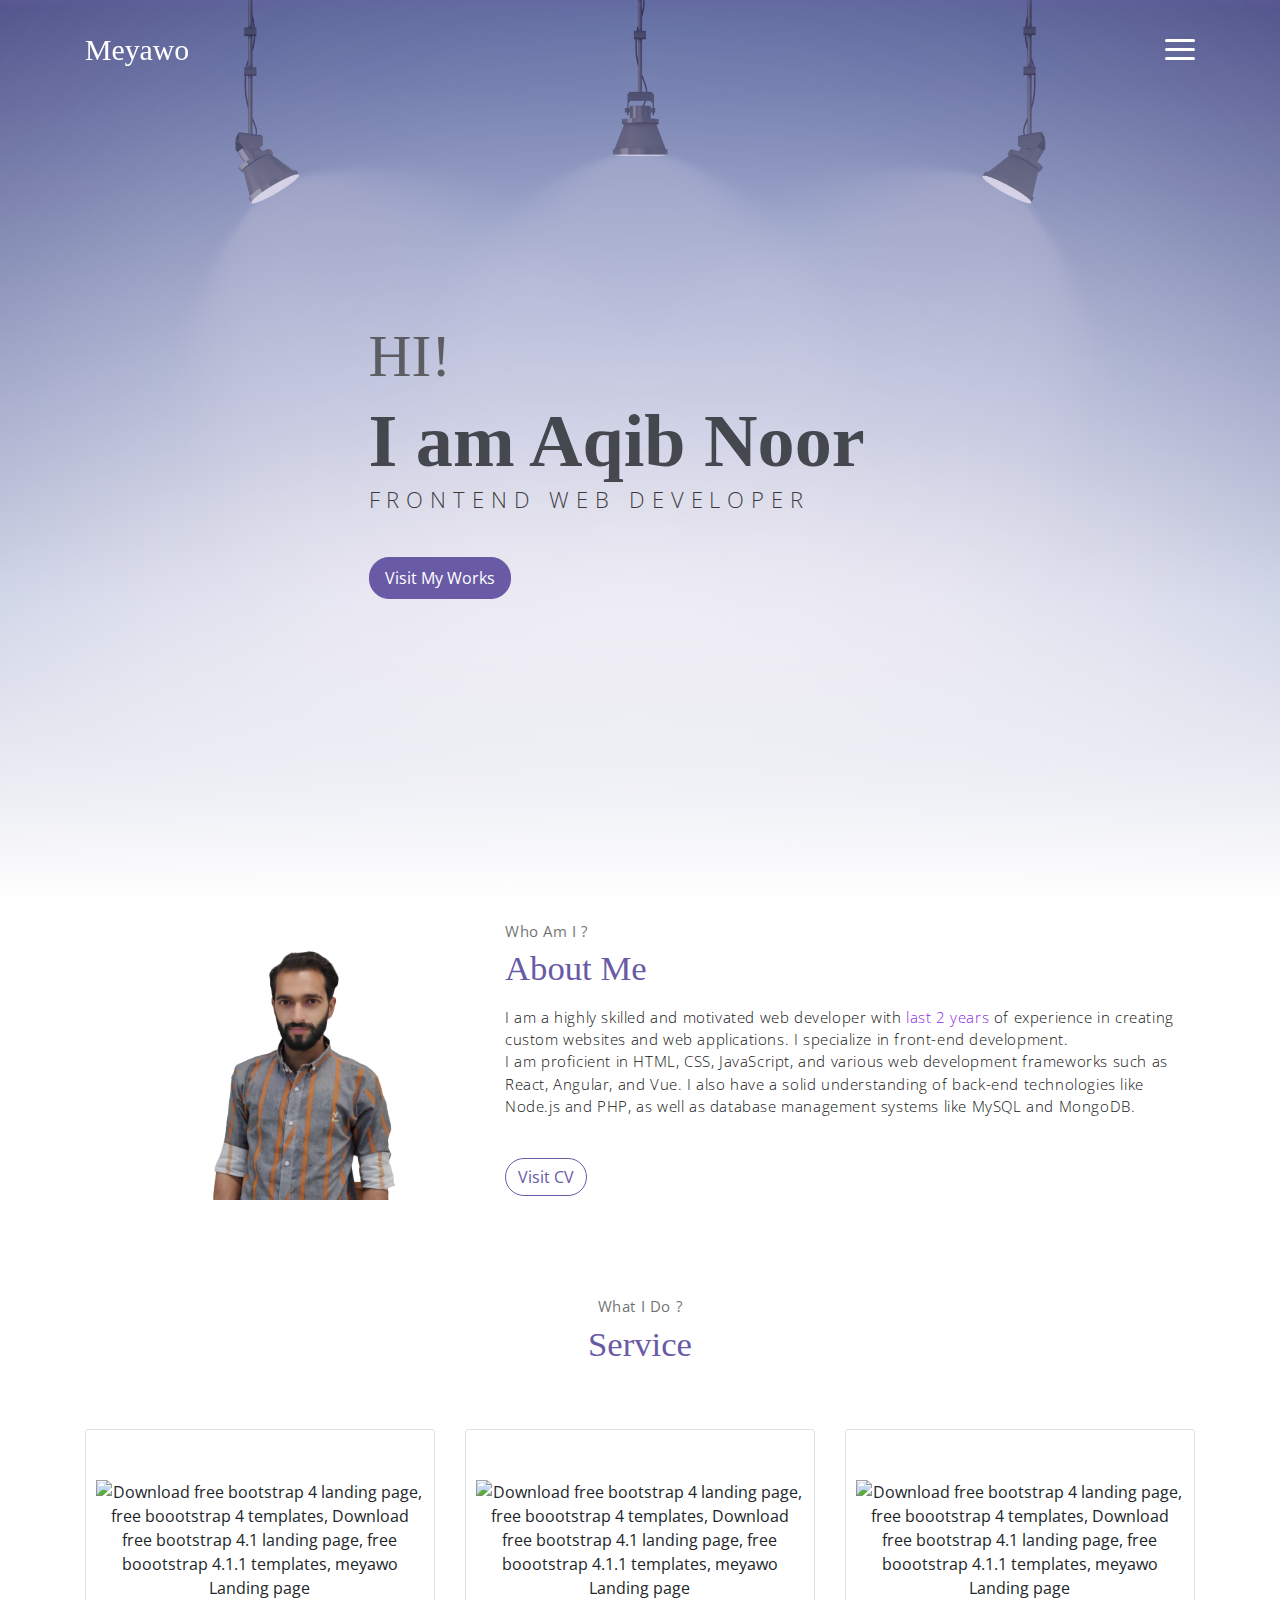
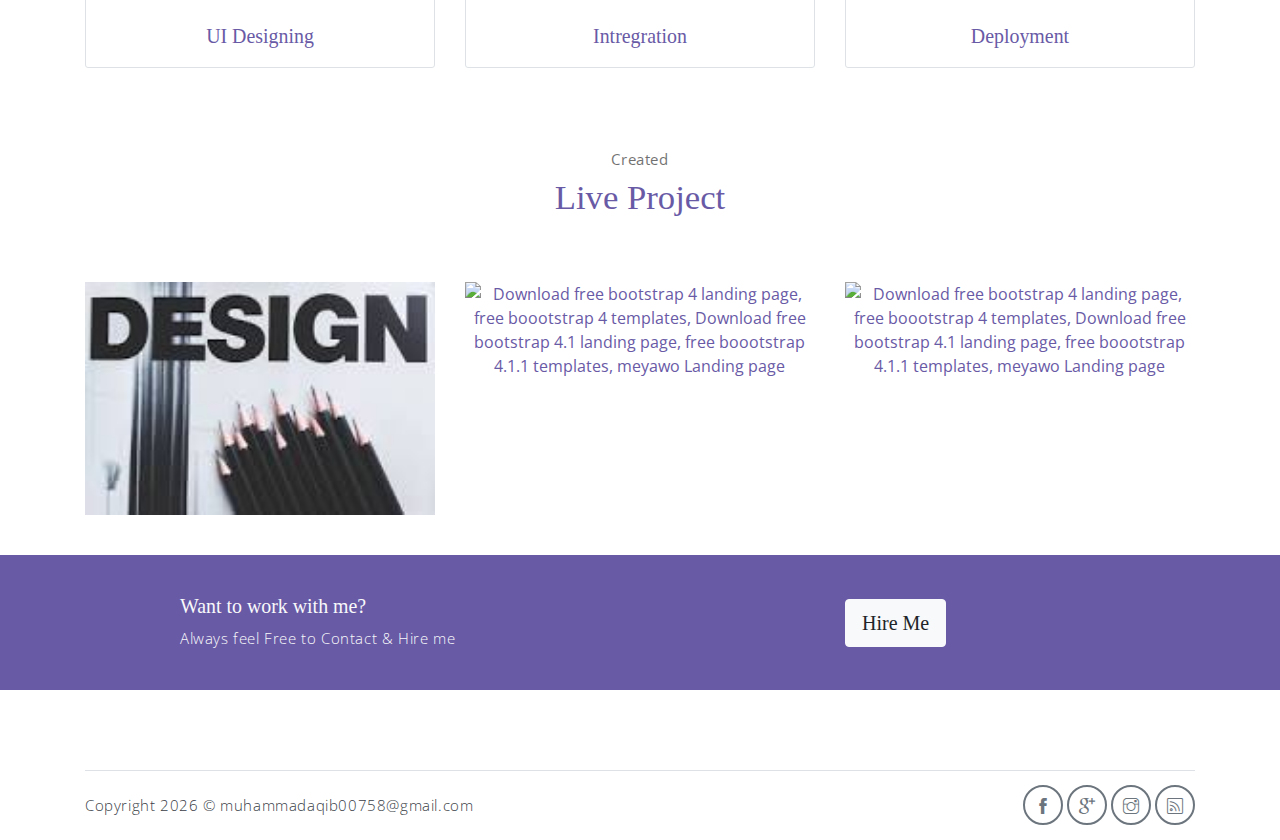
==== commit b92848c8: "commit" ====
--- a/index.html
+++ b/index.html
@@ -27,15 +27,13 @@
                     <a class="link" href="#about">About</a>
                 </li>
                 <li class="item">
-                    <a class="link" href="#demo"> Demo;S</a>
+                    <a class="link" href="#demo"> Projects</a>
                 </li>
       
                 <li class="item">
                     <a class="link" href="#contact">Contact</a>
                 </li>
-                <li class="item ml-md-3">
-                    <a href="components.html" class="btn btn-primary">Components</a>
-                </li>
+            
             </ul>
             <a href="javascript:void(0)" id="nav-toggle" class="hamburger hamburger--elastic">
                 <div class="hamburger-box">
@@ -54,8 +52,9 @@
                 <span class="down">I am Aqib Noor</span>
             </h1>
             <p class="header-subtitle">FRONTEND WEB DEVELOPER</p>
-
+            <a href="#demo">
             <button class="btn btn-primary">Visit My Works</button>
+        </a>
         </div>
     </header><!-- end of page header -->
 
@@ -76,7 +75,10 @@
                         I am a highly skilled and motivated web developer with <span class="important-info"> last 2 years </span> of experience in creating custom websites and web applications. I specialize in front-end development. <br/>
                         I am proficient in HTML, CSS, JavaScript, and various web development frameworks such as React, Angular, and Vue. I also have a solid understanding of back-end technologies like Node.js and PHP, as well as database management systems like MySQL and MongoDB.
                     </p>
-                    <button class="btn-rounded btn btn-outline-primary mt-4">Visit CV</button>
+                            <a href="https://www.linkedin.com/in/aqib-noor-6b69b621b/" target='_blank'>
+                   
+                     <button class="btn-rounded btn btn-outline-primary mt-4">Visit CV</button>
+                    </a>
                 </div>
             </div><!-- end of about wrapper -->
         </div><!-- end of container -->
@@ -106,7 +108,7 @@
                             <img src="https://plus.unsplash.com/premium_photo-1678565869434-c81195861939?ixlib=rb-4.0.3&ixid=MnwxMjA3fDB8MHxzZWFyY2h8MXx8d2ViJTIwZGV2ZWxvcG1lbnR8ZW58MHx8MHx8&auto=format&fit=crop&w=500&q=60"
                                 alt="Download free bootstrap 4 landing page, free boootstrap 4 templates, Download free bootstrap 4.1 landing page, free boootstrap 4.1.1 templates, meyawo Landing page"
                                 class="icon">
-                            <h6 class="title"> Intregeration</h6>
+                            <h6 class="title"> Intregration</h6>
                             <p class="subtitle">Hello, I'm an integration specialist with a passion for connecting various software systems and creating seamless workflows.</p>
                         </div>
                     </div>
@@ -135,37 +137,37 @@
             <!-- row -->
             <div class="row">
                 <div class="col-md-4">
-                    <a href="./resturant-layout/resturant-website.html" target="_blank" class="portfolio-card">
+                    <a href="./resturant-website.html" target="_blank" class="portfolio-card">
                         <img src="[data-uri]" class="portfolio-card-img"
                             alt="Download free bootstrap 4 landing page, free boootstrap 4 templates, Download free bootstrap 4.1 landing page, free boootstrap 4.1.1 templates, meyawo Landing page">
                         <span class="portfolio-card-overlay">
                             <span class="portfolio-card-caption">
-                                <h4> Rasturan Layout</h5>
+                                <h4> Restaurant  Layout</h5>
                                     <p class="font-weight-normal">Category:  Created by HTMl and CSS</p>
                             </span>
                         </span>
                     </a>
                 </div>
                 <div class="col-md-4">
-                    <a href="./figma-Design/infinity-index.html" target="_blank" class="portfolio-card">
+                    <a href="./infinity-index.html" target="_blank" class="portfolio-card">
                         <img class="portfolio-card-img" src="https://media.istockphoto.com/id/1334906074/photo/web-designer-working-with-multiple-devices.jpg?b=1&s=170667a&w=0&k=20&c=gQtc5l3nwoegnM8fc9jKzOCbh709i1FYE1p8gljrtOs=" class="img-responsive rounded"
                             alt="Download free bootstrap 4 landing page, free boootstrap 4 templates, Download free bootstrap 4.1 landing page, free boootstrap 4.1.1 templates, meyawo Landing page">
                         <span class="portfolio-card-overlay">
                             <span class="portfolio-card-caption">
-                                <h4> Ui Desigines</h5>
+                                <h4> UI Design</h5>
                                     <p class="font-weight-normal">Category:  It represent the UI which is fullly responsive</p>
                             </span>
                         </span>
                     </a>
                 </div>
                 <div class="col-md-4">
-                    <a href="./quiz-app/quiz-index.html" class="portfolio-card" target="_blank">
+                    <a href="./quiz-index.html" class="portfolio-card" target="_blank">
                         <img class="portfolio-card-img" src="https://plus.unsplash.com/premium_photo-1678565869434-c81195861939?ixlib=rb-4.0.3&ixid=MnwxMjA3fDB8MHxzZWFyY2h8MXx8d2ViJTIwZGV2ZWxvcG1lbnR8ZW58MHx8MHx8&auto=format&fit=crop&w=500&q=60"  class="img-responsive rounded"
                             alt="Download free bootstrap 4 landing page, free boootstrap 4 templates, Download free bootstrap 4.1 landing page, free boootstrap 4.1.1 templates, meyawo Landing page">
                         <span class="portfolio-card-overlay">
                             <span class="portfolio-card-caption">
-                                <h4> Quizz App </h5>
-                                    <p class="font-weight-normal">Category:  Quizz App which works on javascript</p>
+                                <h4> Quiz </h5>
+                                    <p class="font-weight-normal">Category:  Quiz App which works on javascript</p>
                             </span>
                         </span>
                     </a>
@@ -185,7 +187,11 @@
                     <p class="m-0 text-light">Always feel Free to Contact & Hire me</p>
                 </div>
                 <div class="col-sm offset-sm-2 offset-md-3">
+                    <a href="https://www.linkedin.com/in/aqib-noor-6b69b621b/" target='_blank'>
+
                     <button class="btn btn-lg my-font btn-light rounded">Hire Me</button>
+                </a>
+
                 </div>
             </div> <!-- end of row -->
         </div> <!-- end of container -->
@@ -217,8 +223,9 @@
                 <a href="javascript:void(0)" class="link"><i class="ti-rss"></i></a>
             </div>
         </footer>
+        <button onclick="topFunction()" id="myBtn" title="Go to top">Top</button>
     </div> <!-- end of page footer -->
-
+   
     <!-- core  -->
     <script src="assets/vendors/jquery/jquery-3.4.1.js"></script>
     <script src="assets/vendors/bootstrap/bootstrap.bundle.js"></script>
--- a/assets/css/meyawo.css
+++ b/assets/css/meyawo.css
@@ -12655,6 +12655,26 @@
   opacity: 0.6;
 }
 
+#myBtn {
+  display: none;
+  position: fixed;
+  bottom: 20px;
+  right: 30px;
+  z-index: 99;
+  font-size: 18px;
+  border: none;
+  outline: none;
+  background-color: rgba(165, 55, 253);
+  color: white;
+  cursor: pointer;
+  padding: 15px;
+  border-radius: 4px;
+}
+
+#myBtn:hover {
+  background-color: purple;
+}
+
 .section-sm {
   padding: 40px 0 !important;
 }
